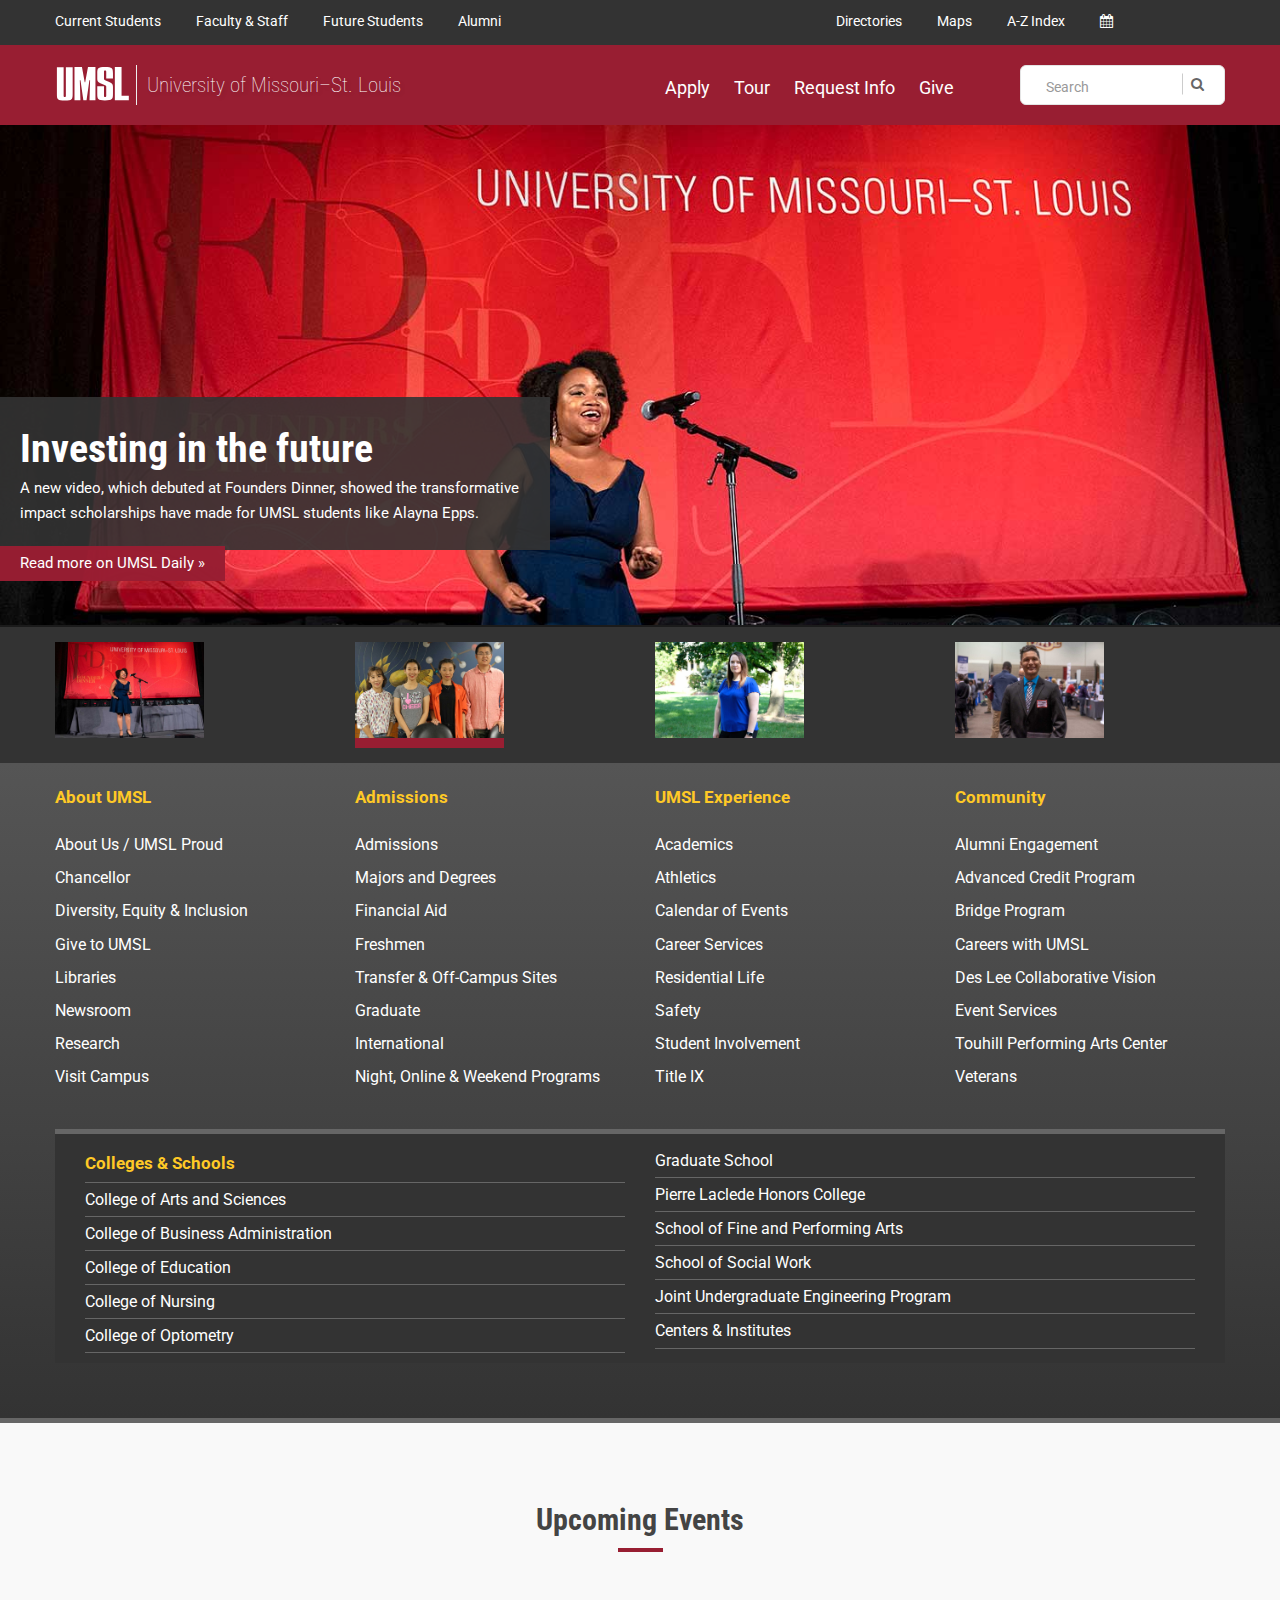
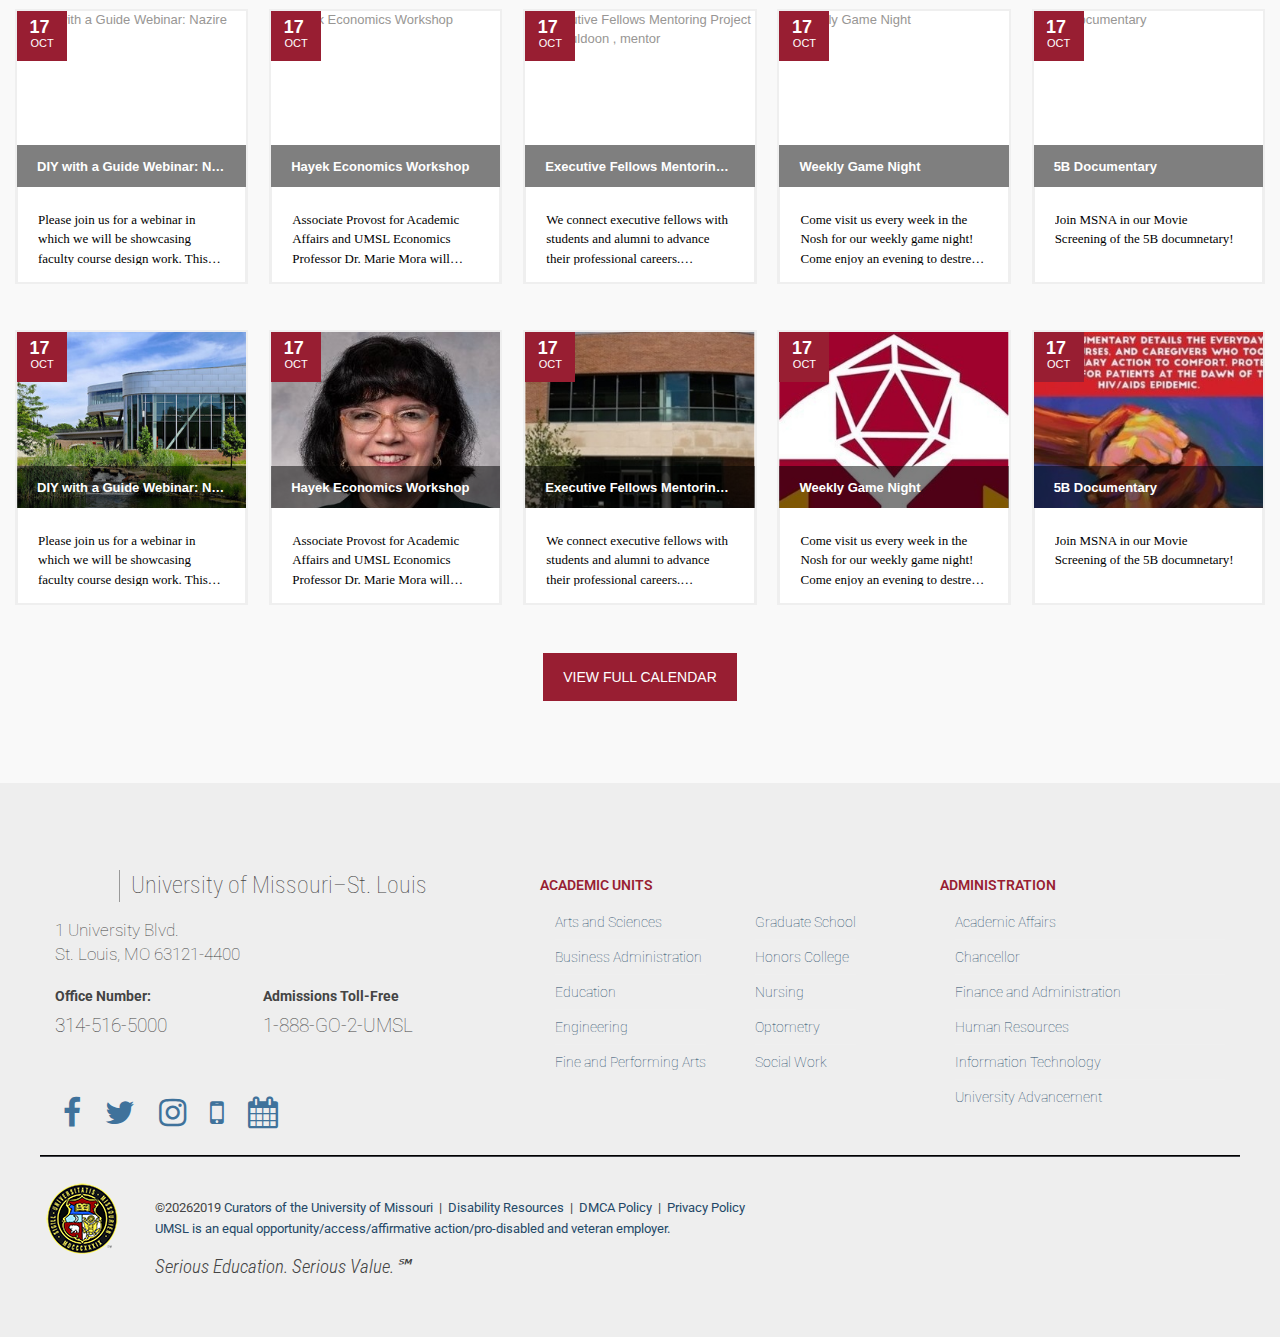
==== University of Missouri-St. Louis.html @ 447148a6 "1" ====
<!DOCTYPE html>
<!-- saved from url=(0016)http://umsl.edu/ -->
<html xmlns="http://www.w3.org/1999/xhtml" amp="" lang="en"><head><meta http-equiv="Content-Type" content="text/html; charset=UTF-8">
		<link href="http://www.umsl.edu/files/images/apple-touch-icon-57x57.png" rel="apple-touch-icon" sizes="57x57">
		<link href="http://www.umsl.edu/files/images/apple-touch-icon-114x114.png" rel="apple-touch-icon" sizes="114x114">
		<link href="http://www.umsl.edu/files/images/apple-touch-icon-72x72.png" rel="apple-touch-icon" sizes="72x72">
		<link href="http://www.umsl.edu/files/images/apple-touch-icon-144x144.png" rel="apple-touch-icon" sizes="144x144">
		<link href="http://www.umsl.edu/files/images/apple-touch-icon-60x60.png" rel="apple-touch-icon" sizes="60x60">
		<link href="http://www.umsl.edu/files/images/apple-touch-icon-120x120.png" rel="apple-touch-icon" sizes="120x120">
		<link href="http://www.umsl.edu/files/images/apple-touch-icon-76x76.png" rel="apple-touch-icon" sizes="76x76">
		<link href="http://www.umsl.edu/files/images/xapple-touch-icon-152x152.png" rel="apple-touch-icon" sizes="152x152">
		<link href="http://www.umsl.edu/files/images/favicon-196x196.png" rel="icon" sizes="196x196" type="image/png">
		<link href="http://www.umsl.edu/files/images/favicon-160x160.png" rel="icon" sizes="160x160" type="image/png">
		<link href="http://www.umsl.edu/files/images/favicon-96x96.png" rel="icon" sizes="96x96" type="image/png">
		<link href="http://www.umsl.edu/files/images/favicon-16x16.png" rel="icon" sizes="16x16" type="image/png">
		<link href="http://www.umsl.edu/files/images/favicon-32x32.png" rel="icon" sizes="32x32" type="image/png">
		<meta content="US" name="Organization-Country-Code">
<meta content="St. Louis" name="City">
<meta content="United States" name="Country">
<meta content="Global" name="distribution">
<meta content="38.707125;-90.311355" name="geo.position">
<meta content="38.707125;-90.311355" name="ICBM">
<meta content="University of Missouri - St. Louis - All Rights Reserved." name="copyright">
<meta content="en" http-equiv="Content-Language">


		<meta content="width=device-width,minimum-scale=1,initial-scale=1,user-scalable=no" name="viewport">
		<meta content="width=device-width, initial-scale=1.0" name="viewport">
		<meta content="o3OYMGKJwl80gleyTm0xvyMtdYJlxuqQiErJrDVnryE" name="google-site-verification">
		<title>
			University of Missouri-St. Louis
		</title>
		<meta content="UMSL, umsl tuition, university of missouri saint louis, university of missouri st louis, university of missouri college of education, university of missouri tuition, university missouri saint louis, university of missouri st louis mo, umsl university, um-st. louis, umsl st louis, university of missouri admissions, university of mo st louis, missouri st louis university, umsl courses, university of missouri business, missouri university st louis, saint louis missouri university, umsl financial aid, missouri state university st louis, university of missouri st louis nursing, university of missouri location, umsl school of nursing, umsl course catalog, umsl biology, umsl course schedule, umsl mo, umsl nursing, umsl nursing school, umsl nursing program, umsl campus, umsl admissions, umsl chemistry, umsl career services, umsl missouri, umsl college of education, umsl radio, umsl music, university of missouri college of business administration, university of missouri st louis college of business administration, university of mo college of business administration, umsl college of business administration," name="keywords">
		<meta content="Home to programs that consistently earn high rankings in their fields and is the largest university in St. Louis, and the third largest in Missouri." name="description">
		
    <link href="./University of Missouri-St. Louis_files/bootstrap-secondary.css" rel="stylesheet" type="text/css">
    <link href="./University of Missouri-St. Louis_files/umsl-main.css" rel="stylesheet" type="text/css">
    <link href="./University of Missouri-St. Louis_files/font-awesome.min.css" rel="stylesheet">
	<link href="./University of Missouri-St. Louis_files/css" rel="stylesheet">
    <!-- IE8 MEDIA QUERY FIXING SCRIPT -->
    <script async="" src="./University of Missouri-St. Louis_files/gtm.js"></script><script src="./University of Missouri-St. Louis_files/respond.min.js" type="text/javascript"></script>

		
		

		
    		
		<!-- Google Tag Manager -->
		<script>(function(w,d,s,l,i){w[l]=w[l]||[];w[l].push({'gtm.start':
            new Date().getTime(),event:'gtm.js'});var f=d.getElementsByTagName(s)[0],
            j=d.createElement(s),dl=l!='dataLayer'?'&l='+l:'';j.async=true;j.src=
            'https://www.googletagmanager.com/gtm.js?id='+i+dl;f.parentNode.insertBefore(j,f);
            })(window,document,'script','dataLayer','GTM-KR3J57');</script>
		<!-- End Google Tag Manager -->
        
	<script async="true" type="text/javascript" src="./University of Missouri-St. Louis_files/roundtrip.js"></script></head>
	<body>
		<!-- Google Tag Manager (noscript) -->
		<noscript>
			<iframe height="0" src="https://www.googletagmanager.com/ns.html?id=GTM-KR3J57" style="display:none;visibility:hidden" width="0"></iframe>
		</noscript>
		<!-- End Google Tag Manager (noscript) -->
		<a class="screen-reader-shortcut" href="http://umsl.edu/#main-content" id="main-content" role="main">Skip to main content</a>
		<!-- HEADER -->
		<div class="tactical-nav">
			<div class="container">
				<div class="row">
					<div class="tactical-nav-left col-md-6 hidden-sm hidden-xs">
						
                    <a class="1" href="https://www.umsl.edu/current/index.html">Current Students</a>
                        <a class="2" href="https://www.umsl.edu/facstaff/index.html">Faculty &amp; Staff</a>
                        <a class="3" href="https://www.umsl.edu/degrees/">Future Students</a>
                        <a class="4" href="https://www.umslalumni.org/s/260/alumni/start.aspx?gid=1001&amp;pgid=61">Alumni</a>
    
					</div>
					<div class="col-md-5">
						<div class="tactical-nav hidden-sm hidden-xs">
							
                    <a class="1" href="https://apps.umsl.edu/webapps/ITS/DirectorySearch/Search.cfm">Directories</a>
                        <a class="1" href="http://www.umsl.edu/maps.html">Maps</a>
                    <a class="2" href="http://umsl.edu/index-a-z.html">A-Z Index</a>
    
							<a class="icons-sm ins-ic fa-2x" href="https://calendar.umsl.edu/" style="color: white !important;" title="Calendars">
								<i class="top-calendar-link fa fa-calendar"></i>
							</a>
						</div>
					</div>
				</div>
			</div>
		</div>
		<div id="logo-bar">
			<div class="container">
				<div class="row">
					<div class="col-lg-6 col-md-5">
	<div class="logo-container clearfix">
        <div class="hidden-xs">
            <a href="https://www.umsl.edu/">
                <div class="logo">
                    <img alt="UMSL logo" src="./University of Missouri-St. Louis_files/umsl-logo.svg">
            	</div>
            </a><!--END LOGO-->
    		<div aria-hidden="”true”" class="logo-line"></div>
        	<h5 class="college-name-text">
                <a href="http://umsl.edu/index.html" id="link-college">University of Missouri–St. Louis</a>
            </h5>
        </div>
		<!--MOBILE HAMBURGER-->
		<i class="visible-sm fa fa-bars fa-1x" id="top-mobile-menu"></i>
	</div>
	<!--END COLLEGE TEXT-->
</div>

<div class="visible-xs col-lg-6 col-md-5">
    <div class="logo-container clearfix">
        <a href="https://www.umsl.edu/" id="link-college"><b>UMSL</b></a>
        <a href="http://umsl.edu/index.html" id="link-college">| University of Missouri–St. Louis</a>
        <i class="fa fa-bars fa-1x" id="small-top-mobile-menu"></i>
    </div>
</div>
					<div class="col-lg-6 col-md-7 hidden-sm hidden-xs">
						<div class="cta">
                                            <a href="http://www.umsl.edu/admissions/applications.html">Apply</a>
                                                    <a href="https://www.umsl.edu/tours">Tour</a>
                                                    <a href="https://www.umsl.edu/inquiry">Request Info</a>
                                                    <a href="https://giving.umsl.edu/s/260/35-development/giving/start.aspx?gid=35&amp;pgid=61">Give</a>
            </div><!--END CTA-->
						
	<div class="cta-search">
		<div id="custom-search-input">
			<div class="input-group col-md-12">
				<form action="https://www.umsl.edu/search.html" id="myForm" method="get">
					<input class="form-control" name="q" placeholder="Search" type="search">
					<input name="site" type="hidden" value="default_collection">
					<input name="client" type="hidden" value="default_frontend">
					<input name="output" type="hidden" value="xml_no_dtd">
					<input name="proxystylesheet" type="hidden" value="default_frontend">
					<span class="input-group-btn">
						<button class="btn btn-info" type="submit">
							<i aria-hidden="true" class="fa fa-search"></i>
							<span class="sr-only">Submit search</span>
						</button>
					</span>
				</form>
			</div>
		</div>
	</div>

					</div>
				</div>
			</div>
		</div>
		<div class="secondary-mobile-menu">
			<div class="mobile-menu-pane unit-mobile-menu-pane">
				
	<form action="https://www.umsl.edu/search.html" class="visible-xs visible-sm" method="get" style="padding-bottom: 10px">
		<input id="mobile-search" name="q" placeholder="Search" type="search">
		<input name="site" type="hidden" value="default_collection">
		<input name="client" type="hidden" value="default_frontend">
		<input name="output" type="hidden" value="xml_no_dtd">
		<input name="proxystylesheet" type="hidden" value="default_frontend">
	</form>

				


<div class="visible-xs visible-sm umsl-main-mobile-menu mobile-menu-pane">
        <div id="tactical-mobile-menu">
            <a class="topNavMobile" href="http://umsl.edu/#" id="umsl-main-nav">
                UMSL Quick Links<i class="section-mobile-menu fa fa fa-angle-down fa-1x"></i>
            </a>
        </div>
    </div>
    <div class="tac-nav" style="display:none;">
        <ul class="visible-xs visible-sm sub-umsl-main-mobile-menu">
                                                                                                                                <li>
                            <a href="https://www.umsl.edu/current/index.html">Current Students</a>
                        </li>
                                                                                                                                                    <li>
                            <a href="http://www.umsl.edu/admissions/applications.html">Apply</a>
                        </li>
                                                                                                                                                    <li>
                            <a href="https://www.umsl.edu/degrees/">Future Students</a>
                        </li>
                                                                                                                                                    <li>
                            <a href="https://www.umsl.edu/tours">Tour</a>
                        </li>
                                                                                                                                                    <li>
                            <a href="https://www.umsl.edu/facstaff/index.html">Faculty &amp; Staff</a>
                        </li>
                                                                                                                                                    <li>
                            <a href="https://www.umsl.edu/inquiry">Request Info</a>
                        </li>
                                                                                                                                                    <li>
                            <a href="https://www.umslalumni.org/s/260/alumni/start.aspx?gid=1001&amp;pgid=61">Alumni</a>
                        </li>
                                                                                                                                                    <li>
                            <a href="https://giving.umsl.edu/s/260/35-development/giving/start.aspx?gid=35&amp;pgid=61">Give</a>
                        </li>
                                                                                                                                                    <li>
                            <a href="https://apps.umsl.edu/webapps/ITS/DirectorySearch/Search.cfm">Directories</a>
                        </li>
                                                                                                                                                    <li>
                            <a href="https://calendar.umsl.edu/">Campus Calendar</a>
                        </li>
                                                                                                                            <li>
                            <a href="http://umsl.edu/index-a-z.html">A-Z Index</a>
                        </li>
                                                                                                                                                    <li>
                            <a href="http://www.umsl.edu/maps.html">Maps</a>
                        </li>
                                            </ul>
    </div>
  
			</div>
		</div>
		<!--End Logobar-->
		<!-- END HEADER -->
		

<div class="row" id="js-disabled" style="display: none;">
<div class="hero-slideshow-wrapper" style="left: -1536px; width: 6144px;">
                            <a href="https://blogs.umsl.edu/news/2019/10/11/sholarships-transform-lives/"><div class="hero-story" style="width: 1536px;">
            <div class="hero-story-wrapper">
                <img src="./University of Missouri-St. Louis_files/founders.jpg">
                <div class="hero-story-headline">
                    <h1>Investing in the future</h1>
                    <p class="hidden-xs">A new video, which debuted at Founders Dinner, showed the transformative impact scholarships have made for UMSL students like Alayna Epps.</p>
                    <div class="read-more-box">
                        <p>Read more on UMSL Daily »</p>
                    </div>
                </div>
            </div>
        </div></a>
                    </div></div>
<div class="row js-enabled" style="display: block;">
        <div class="col-sm-12 hero-slideshow-container">
            <div class="hero-slideshow-wrapper" style="left: -1536px; width: 6144px;">
                                                                                <a href="https://blogs.umsl.edu/news/2019/10/11/sholarships-transform-lives/" id="link-1"><div class="hero-story" id="slide-one" style="width: 1536px;">
                    <div class="hero-story-wrapper">
                        <img alt="UMSL Daily Slideshow" id="slide-1" src="./University of Missouri-St. Louis_files/founders.jpg">
                        <div class="hero-story-headline">
                            <h1 id="headline-1">Investing in the future</h1>
                            <p class="hidden-xs" id="text-1">A new video, which debuted at Founders Dinner, showed the transformative impact scholarships have made for UMSL students like Alayna Epps.</p>
                            <div class="read-more-box">
                                <p id="read-text-1">Read more on UMSL Daily »</p>
                            </div>
                        </div>
                    </div>
                </div></a>
                                                                <a href="https://blogs.umsl.edu/news/2019/10/07/umsl-shenyang-doctorate/" id="link-2"><div class="hero-story" id="slide-two" style="width: 1536px;">
                    <div class="hero-story-wrapper">
                        <img alt="UMSL Daily Slideshow" id="slide-2" src="./University of Missouri-St. Louis_files/Global-education.jpg">
                        <div class="hero-story-headline">
                            <h1 id="headline-2">Global education</h1>
                            <p class="hidden-xs" id="text-2">Fourteen Chinese students form the first cohort in an innovative EdD program created by UMSL and Shenyang Normal University.</p>
                            <div class="read-more-box">
                                <p id="read-text-2">Read more on UMSL Daily »</p>
                            </div>
                        </div>
                    </div>
                </div></a>
                                                                <a href="https://blogs.umsl.edu/news/2019/10/07/krystal-matson/" id="link-3"><div class="hero-story" id="slide-three" style="width: 1536px;">
                    <div class="hero-story-wrapper">
                        <img alt="UMSL Daily Slideshow" id="slide-3" src="./University of Missouri-St. Louis_files/Giving-back.jpg">
                        <div class="hero-story-headline">
                            <h1 id="headline-3">Giving back</h1>
                            <p class="hidden-xs" id="text-3">Optometry student Krystal Matson received the Dr. Larry J. Alexander Scholarship in recognition of her service to others and the profession. </p>
                            <div class="read-more-box">
                                <p id="read-text-3">Read more on UMSL Daily »</p>
                            </div>
                        </div>
                    </div>
                </div></a>
                                                                <a href="https://blogs.umsl.edu/news/2019/09/30/job-fair-2019/" id="link-4"><div class="hero-story" id="slide-four" style="width: 1536px;">
                    <div class="hero-story-wrapper">
                        <img alt="UMSL Daily Slideshow" id="slide-4" src="./University of Missouri-St. Louis_files/jobfair.jpg">
                        <div class="hero-story-headline">
                            <h1 id="headline-4">Prepared to impress</h1>
                            <p class="hidden-xs" id="text-4">Jesus Najera was among 525 students taking advantage of the chance to meet with potential employers at the Fall Internship and Job Fair.</p>
                            <div class="read-more-box">
                                <p id="read-text-4">Read more on UMSL Daily »</p>
                            </div>
                        </div>
                    </div>
                </div></a>
                            </div>
        </div>  
</div>
<!-- END HERO STORY -->
<!-- LARGE DISPLAY. EVERYTHING HERE HIDDEN ON PHONE -->
<div class="hidden-xs">
<!-- ADDITIONAL STORIES-->
<div class="additional-stories js-enabled" style="display: block;">
    <div class="container">
        <div class="row">
                                            <div class="col-xs-3 additional-story" data-slide-number="0" id="story-0">
                    <img alt="UMSL Daily Slideshow" id="thumbnail-1" src="./University of Missouri-St. Louis_files/founders.jpg">
                </div>
                                                            <div class="col-xs-3 additional-story selected-story-1 selected-story" data-slide-number="1" id="story-1">
                    <img alt="UMSL Daily Slideshow" id="thumbnail-2" src="./University of Missouri-St. Louis_files/Global-education.jpg">
                </div>
                                                            <div class="col-xs-3 additional-story selected-story-2" data-slide-number="2" id="story-2">
                    <img alt="UMSL Daily Slideshow" id="thumbnail-3" src="./University of Missouri-St. Louis_files/Giving-back.jpg">
                </div>
                                                            <div class="col-xs-3 additional-story selected-story-3" data-slide-number="3" id="story-3">
                    <img alt="UMSL Daily Slideshow" id="thumbnail-4" src="./University of Missouri-St. Louis_files/jobfair.jpg">
                </div>
                    </div>
    </div>
</div>
</div>



<div class="hidden-xs">
<div class="main-nav">
    <div class="container">
        <div class="row">
                            <div class="col-xs-3">
                    <p>About UMSL</p>
                    
                                                                
                        <a href="http://www.umsl.edu/proud/index.html">About Us / UMSL Proud</a>
                                            
                        <a href="http://www.umsl.edu/chancellor/">Chancellor</a>
                                            
                        <a href="https://www.umsl.edu/services/odei/">Diversity, Equity &amp; Inclusion</a>
                                            
                        <a href="https://giving.umsl.edu/s/260/35-development/giving/start.aspx?gid=35&amp;pgid=61">Give to UMSL</a>
                                            
                        <a href="http://www.umsl.edu/~libweb/">Libraries</a>
                                            
                        <a href="http://blogs.umsl.edu/news/category/news-releases/">Newsroom</a>
                                            
                        <a href="http://www.umsl.edu/services/ora/">Research</a>
                                            
                        <a href="https://www.umsl.edu/admissions/tours/index.html">Visit Campus</a>
                                    </div>
                            <div class="col-xs-3">
                    <p>Admissions</p>
                    
                                                                
                        <a href="https://www.umsl.edu/admissions/index.html">Admissions</a>
                                            
                        <a href="http://www.umsl.edu/degrees/index.html">Majors and Degrees</a>
                                            
                        <a href="http://www.umsl.edu/services/finaid/">Financial Aid</a>
                                            
                        <a href="https://www.umsl.edu/admissions/requirements/freshman.html">Freshmen</a>
                                            
                        <a href="http://www.umsl.edu/transferservices/">Transfer &amp; Off-Campus Sites</a>
                                            
                        <a href="https://www.umsl.edu/gradschool/index.html">Graduate</a>
                                            
                        <a href="https://www.umsl.edu/global/">International</a>
                                            
                        <a href="http://www.umsl.edu/now/index.html">Night, Online &amp; Weekend Programs</a>
                                    </div>
                            <div class="col-xs-3">
                    <p>UMSL Experience</p>
                    
                                                                
                        <a href="https://www.umsl.edu/academics/index.html">Academics</a>
                                            
                        <a href="http://www.umsltritons.com/">Athletics</a>
                                            
                        <a href="https://calendar.umsl.edu/">Calendar of Events</a>
                                            
                        <a href="http://www.umsl.edu/depts/career/">Career Services </a>
                                            
                        <a href="http://www.umsl.edu/services/reslife/">Residential Life</a>
                                            
                        <a href="http://www.umsl.edu/~safetyinitiatives/">Safety</a>
                                            
                        <a href="http://www.umsl.edu/studentinvolvement/">Student Involvement</a>
                                            
                        <a href="http://www.umsl.edu/title-ix/index.html">Title IX</a>
                                    </div>
                            <div class="col-xs-3">
                    <p>Community</p>
                    
                                                                
                        <a href="https://www.umslalumni.org/s/260/alumni/start.aspx?gid=1001&amp;pgid=61">Alumni Engagement</a>
                                            
                        <a href="http://www.umsl.edu/continuinged/acp/">Advanced Credit Program</a>
                                            
                        <a href="http://www.umsl.edu/precollegiate/">Bridge Program</a>
                                            
                        <a href="https://www.umsl.edu/services/hrs/careers/index.html">Careers with UMSL</a>
                                            
                        <a href="http://www.umsl.edu/desleecollaborative/">Des Lee Collaborative Vision</a>
                                            
                        <a href="http://www.umsl.edu/eventservices/">Event Services</a>
                                            
                        <a href="http://www.touhill.org/">Touhill Performing Arts Center</a>
                                            
                        <a href="http://www.umsl.edu/veterans/">Veterans</a>
                                    </div>
                    </div>
                <div class="row colleges-and-schools">
            <div class="col-sm-6">
                <p>Colleges &amp; Schools</p>
                                                                <a href="https://www.umsl.edu/divisions/artscience/" id="colleges-schools-1">College of Arts and Sciences</a>
                                                                                            <a href="https://www.umsl.edu/divisions/business/" id="colleges-schools-2">College of Business Administration</a>
                                                                                            <a href="https://coe.umsl.edu/w2/index.cfm" id="colleges-schools-3">College of Education</a>
                                                                                            <a href="https://www.umsl.edu/~nursingweb/" id="colleges-schools-4">College of Nursing</a>
                                                                                            <a href="http://www.umsl.edu/divisions/optometry/index.html" id="colleges-schools-5">College of Optometry</a>
                                                            </div>
            <div class="col-sm-6">
                                                                    <a href="https://www.umsl.edu/gradschool/" id="colleges-schools-6">Graduate School</a>
                                                                                            <a href="https://www.umsl.edu/honors/index.html" id="colleges-schools-7">Pierre Laclede Honors College</a>
                                                                                            <a href="https://www.umsl.edu/fineandperformingarts/" id="colleges-schools-8">School of Fine and Performing Arts</a>
                                                                                            <a href="https://www.umsl.edu/socialwork/" id="colleges-schools-9">School of Social Work</a>
                                                                                            <a href="https://www.umsl.edu/divisions/engineering/" id="colleges-schools-10">Joint Undergraduate Engineering Program</a>
                                                                                            <a href="http://www.umsl.edu/academics/centers-institutes.html" id="colleges-schools-11">Centers &amp; Institutes</a>
                                                                                </div>
        </div>
    </div>
</div>
</div>
<div class="visible-xs">
    <div class="mobile-main-nav">
        <div class="container">
            <div class="row">
                <ul>
                                            <li><a href="http://umsl.edu/#">About UMSL</a>
                            <ul>
                                                                                                    <li><a href="http://www.umsl.edu/proud/index.html">About Us / UMSL Proud</a></li>
                                                                    <li><a href="http://www.umsl.edu/chancellor/">Chancellor</a></li>
                                                                    <li><a href="https://www.umsl.edu/services/odei/">Diversity, Equity &amp; Inclusion</a></li>
                                                                    <li><a href="https://giving.umsl.edu/s/260/35-development/giving/start.aspx?gid=35&amp;pgid=61">Give to UMSL</a></li>
                                                                    <li><a href="http://www.umsl.edu/~libweb/">Libraries</a></li>
                                                                    <li><a href="http://blogs.umsl.edu/news/category/news-releases/">Newsroom</a></li>
                                                                    <li><a href="http://www.umsl.edu/services/ora/">Research</a></li>
                                                                    <li><a href="https://www.umsl.edu/admissions/tours/index.html">Visit Campus</a></li>
                                                            </ul>
                        </li>
                                            <li><a href="http://umsl.edu/#">Admissions</a>
                            <ul>
                                                                                                    <li><a href="https://www.umsl.edu/admissions/index.html">Admissions</a></li>
                                                                    <li><a href="http://www.umsl.edu/degrees/index.html">Majors and Degrees</a></li>
                                                                    <li><a href="http://www.umsl.edu/services/finaid/">Financial Aid</a></li>
                                                                    <li><a href="https://www.umsl.edu/admissions/requirements/freshman.html">Freshmen</a></li>
                                                                    <li><a href="http://www.umsl.edu/transferservices/">Transfer &amp; Off-Campus Sites</a></li>
                                                                    <li><a href="https://www.umsl.edu/gradschool/index.html">Graduate</a></li>
                                                                    <li><a href="https://www.umsl.edu/global/">International</a></li>
                                                                    <li><a href="http://www.umsl.edu/now/index.html">Night, Online &amp; Weekend Programs</a></li>
                                                            </ul>
                        </li>
                                            <li><a href="http://umsl.edu/#">UMSL Experience</a>
                            <ul>
                                                                                                    <li><a href="https://www.umsl.edu/academics/index.html">Academics</a></li>
                                                                    <li><a href="http://www.umsltritons.com/">Athletics</a></li>
                                                                    <li><a href="https://calendar.umsl.edu/">Calendar of Events</a></li>
                                                                    <li><a href="http://www.umsl.edu/depts/career/">Career Services </a></li>
                                                                    <li><a href="http://www.umsl.edu/services/reslife/">Residential Life</a></li>
                                                                    <li><a href="http://www.umsl.edu/~safetyinitiatives/">Safety</a></li>
                                                                    <li><a href="http://www.umsl.edu/studentinvolvement/">Student Involvement</a></li>
                                                                    <li><a href="http://www.umsl.edu/title-ix/index.html">Title IX</a></li>
                                                            </ul>
                        </li>
                                            <li><a href="http://umsl.edu/#">Community</a>
                            <ul>
                                                                                                    <li><a href="https://www.umslalumni.org/s/260/alumni/start.aspx?gid=1001&amp;pgid=61">Alumni Engagement</a></li>
                                                                    <li><a href="http://www.umsl.edu/continuinged/acp/">Advanced Credit Program</a></li>
                                                                    <li><a href="http://www.umsl.edu/precollegiate/">Bridge Program</a></li>
                                                                    <li><a href="https://www.umsl.edu/services/hrs/careers/index.html">Careers with UMSL</a></li>
                                                                    <li><a href="http://www.umsl.edu/desleecollaborative/">Des Lee Collaborative Vision</a></li>
                                                                    <li><a href="http://www.umsl.edu/eventservices/">Event Services</a></li>
                                                                    <li><a href="http://www.touhill.org/">Touhill Performing Arts Center</a></li>
                                                                    <li><a href="http://www.umsl.edu/veterans/">Veterans</a></li>
                                                            </ul>
                        </li>
                                                            <li><a href="http://umsl.edu/#">Colleges and Schools</a>
                        <ul>
                                                    <li><a href="https://www.umsl.edu/divisions/artscience/">College of Arts and Sciences</a></li>
                                                    <li><a href="https://www.umsl.edu/divisions/business/">College of Business Administration</a></li>
                                                    <li><a href="https://coe.umsl.edu/w2/index.cfm">College of Education</a></li>
                                                    <li><a href="https://www.umsl.edu/~nursingweb/">College of Nursing</a></li>
                                                    <li><a href="http://www.umsl.edu/divisions/optometry/index.html">College of Optometry</a></li>
                                                    <li><a href="https://www.umsl.edu/gradschool/">Graduate School</a></li>
                                                    <li><a href="https://www.umsl.edu/honors/index.html">Pierre Laclede Honors College</a></li>
                                                    <li><a href="https://www.umsl.edu/fineandperformingarts/">School of Fine and Performing Arts</a></li>
                                                    <li><a href="https://www.umsl.edu/socialwork/">School of Social Work</a></li>
                                                    <li><a href="https://www.umsl.edu/divisions/engineering/">Joint Undergraduate Engineering Program</a></li>
                                                    <li><a href="http://www.umsl.edu/academics/centers-institutes.html">Centers &amp; Institutes</a></li>
                                                </ul>
                    </li>
                </ul>
            </div>
        </div>
    </div>
</div>
		

		

<div id="localist-widget">
	<div class="container-fluid">
		<div class="localist-widget-hl">
			<div class="event-list-heading">
				<h3>Upcoming Events</h3>
			</div>
		</div>
		   <script src="./University of Missouri-St. Louis_files/view" type="text/javascript"></script><!-- begin code --> <style type="text/css"> .localist-widget-hl ol { margin: 0; padding: 0; list-style: none; font-family: "Helvetica Neue",Helvetica,Arial,sans-serif; -webkit-font-smoothing: antialiased; -moz-osx-font-smoothing: grayscale; } .localist-widget-hl .event-list { clear: both; position: relative; -webkit-transition: opacity .10s ease-out,left .5s ease-out; -moz-transition: opacity .10s ease-out,left .5s ease-out; transition: opacity .10s ease-out,left .5s ease-out; } .localist-widget-hl li.event { -webkit-transition: opacity .10s .10s ease-out,-webkit-transform .10s .10s ease-out,visibility .10s .10s ease-out; -moz-transition: opacity .10s .10s ease-out,-moz-transform .10s .10s ease-out,visibility .10s .10s ease-out; transition: opacity .10s .10s ease-out,transform .10s .10s ease-out,visibility .10s .10s ease-out; } .localist-widget-hl .event-list li { margin-bottom: 20px; } .localist-widget-hl .event-card { display: block; overflow: hidden; margin-bottom: 25px; padding: 0; position: relative; background: #fff; border: 2px solid #efefef; color: #989694; font-size: .8125rem; } .localist-widget-hl .event-overview { -webkit-transition: all .10s ease-out; -moz-transition: all .10s ease-out; transition: all .10s ease-out; } .localist-widget-hl .event-details { background: rgba(152,30,50); color: #fff; width: 100%; height: 100%; left: 0; opacity: 0; padding: 20px; position: absolute; top: 0; visibility: hidden; -webkit-transition: all .10s ease-out; -moz-transition: all .10s ease-out; transition: all .10s ease-out; } .localist-widget-hl dl { border: 0; font-family: inherit; font-size: 100%; font-style: inherit; font-weight: inherit; margin: 0; outline: 0; padding: 0; vertical-align: baseline; } .localist-widget-hl .event-specs dt { background-position: center; background-repeat: no-repeat; clear: both; margin-right: 15px; overflow: hidden; text-indent: -9999px; width: 40px; float: left; } .localist-widget-hl .event-specs dt,.event-specs dd { padding: 14px 0 17px; } .localist-widget-hl .event-specs dd { border-top: 1px solid rgba(255,255,255,0.15); position: relative; margin: 0; } .localist-widget-hl .event-detail-title { display: block; line-height: 1.1875em; margin-bottom: 1.5em; font-size: 13px; } .localist-widget-hl .event-specs dd:before { position: absolute; top: 0; left: 40px; width: 1px; height: 100%; background: rgba(255,255,255,0.15); content: ''; } .localist-widget-hl strong { font-weight: 700; } .localist-widget-hl .event-specs { border-bottom: 1px solid rgba(255,255,255,0.15); border-width: 1px 0; line-height: normal; overflow: hidden; } .localist-widget-hl .cover { height: 100%; left: 0; position: absolute; text-indent: -9999px; top: 0; width: 100%; } .localist-widget-hl .event-card header { overflow: hidden; position: relative; height: 13.538em; } .localist-widget-hl .event-card:hover .event-details { opacity: 1; visibility: visible; } .localist-widget-hl .event-list .event-overview .content { height: 7.615384615em; border: 1px solid #efefef; border-width: 0 1px; padding: 23px 20px 19px; } .localist-widget-hl .event-card:hover .event-title,.localist-widget-hl .event-card:hover .event-short-date,.localist-widget-hl .event-card:hover .content:before { opacity: 0; text-decoration: none; visibility: hidden; } .localist-widget-hl .event-card .content:before { background: #fff; bottom: 0; content: ''; height: 17px; left: 1px; position: absolute; right: 1px; } .localist-widget-hl .event-card:hover .event-title,.localist-widget-hl .event-card:hover .event--date,.localist-widget-hl .event-card:hover .content:before { opacity: 0; text-decoration: none; visibility: hidden; } .localist-widget-hl .event-card .content p { overflow: hidden; margin: 0; display: -webkit-box; text-overflow: ellipsis; -webkit-line-clamp: 3; -webkit-box-orient: vertical; -moz-box-orient: vertical; box-orient: vertical; line-height: 1.5em; font-family: Georgia,serif; font-size: 0.8125rem !important; } .localist-widget-hl .event-title { background: rgba(0,0,0,0.5) left top; bottom: 0; color: #fff; font-weight: 800; left: 0; overflow: hidden; padding: 7px 20px 5px; position: absolute; text-overflow: ellipsis; width: 100%; white-space: nowrap; z-index: 1; line-height: 1.875rem; font-size: .8125rem; font-family: "Helvetica Neue",Helvetica,Arial,sans-serif; margin: 0; outline: 0; vertical-align: baseline; border: 0; -webkit-transition: all .10s ease-out; -moz-transition: all .10s ease-out; transition: all .10s ease-out; } .localist-widget-hl .event-short-date { background: #981e32; position: absolute; width: 2.777777778em; height: 2.777777778em; top: 0; left: 0; z-index: 1; padding: .333333333em 0 0; color: #fff; font-weight: 800; font-size: 1.125rem; line-height: 1.111111111em; font-family: : "Helvetica Neue",Helvetica,Arial,sans-serif; text-align: center; text-transform: uppercase; -webkit-transition: all .10s ease-out; -moz-transition: all .10s ease-out; transition: all .10s ease-out; } .localist-widget-hl .event-card:hover .event-img { -webkit-transform: scale(1.75) translateX(-30%) translateY(16%); -moz-transform: scale(1.75) translateX(-30%) translateY(16%); -ms-transform: scale(1.75) translateX(-30%) translateY(16%); -o-transform: scale(1.75) translateX(-30%) translateY(16%); transform: scale(1.75) translateX(-30%) translateY(16%); } .localist-widget-hl .event-card .content:before { position: absolute; background: #fff; left: 1px; bottom: 0; right: 1px; content: ''; height: 17px; } .localist-widget-hl .event-img { position: relative; width: auto; height: auto; min-height: 100%; min-width: 100%; display: block; left: 50%; -webkit-transform-origin: center center; -moz-transform-origin: center center; -ms-transform-origin: center center; -o-transform-origin: center center; transform-origin: center center; -webkit-transform: translateX(-50%); -moz-transform: translateX(-50%); -ms-transform: translateX(-50%); -o-transform: translateX(-50%); transform: translateX(-50%); -webkit-transition: all .10s ease-out; -moz-transition: all .10s ease-out; transition: all .10s ease-out; } .localist-widget-hl .event-card img { display: block; height: auto; width: 100%; } .localist-widget-hl .event-card:hover .event-title,.localist-widget-hl .event-card:hover .localist-widget-hl .event-short-date,.localist-widget-hl .event-card:hover .content:before { opacity: 0; text-decoration: none; visibility: hidden; } .localist-widget-hl .event-card .event-short-date { background: #981e32; } .localist-widget-hl .event-card:hover header { overflow: visible; } .localist-widget-hl .event-card:hover { border-color: rgba(152,30,50); } .localist-widget-hl .event-card:hover .event-overview { -webkit-filter: blur(5px); filter: blur(5px); } .localist-widget-hl .event-list .event-card { height: 21.153846154em; } .localist-widget-hl .event-short-date abbr { display: block; font-size: 11px; font-weight: 400; line-height: 1.181818182em; border: 0 none; } .localist-widget-hl * { -moz-box-sizing: border-box; -webkit-box-sizing: border-box; box-sizing: border-box; } .localist-widget-hl .pin { width: 17px; height: 17px; border-radius: 48% 50% 50% 0; background: #fff; transform: rotate(-45deg); float: left; margin-left: 10px; text-indent: initial; -webkit-backface-visibility: hidden; } .localist-widget-hl .pin:after { content: ""; width: 6px; height: 6px; margin: 5px 0 0 6px; background: rgba(152,30,50); border-radius: 50%; position: absolute; } .localist-widget-hl .clock { float: left; margin-top: 0; border: 2px solid #fff; display: inline-block; position: relative; vertical-align: top; border-radius: 100%; height: 18px; width: 18px; margin-left: 8px; -webkit-backface-visibility: hidden; } .localist-widget-hl .clock:before { height: 4px; left: 8px; top: 4px; -webkit-transform: rotate(90deg); -moz-transform: rotate(90deg); -ms-transform: rotate(90deg); -o-transform: rotate(90deg); transform: rotate(90deg); border: 1px solid #fff; content: ''; position: absolute; } .localist-widget-hl .clock:after { height: 4px; left: 6px; top: 2px; border: 1px solid #fff; content: ''; position: absolute; } @media only screen and (min-width: 30em) { .localist-widget-hl .event-list>li:nth-child(2n+1) { clear: left; } .localist-widget-hl .event-list>li:not(:nth-child(2n)) { margin-right: 5%; } } @media only screen and (min-width: 45em) { .localist-widget-hl .event-list>li:nth-child(3n+1) { clear: left; } .localist-widget-hl .event-list>li:not(:nth-child(3n)) { margin-right: 3.125%; } .localist-widget-hl .event-list li:nth-child(2n+1):not(:nth-child(3n+1)) { clear: none; } .localist-widget-hl .event-list>li:nth-child(3n) { margin-right: 0; } } @media only screen and (min-width: 62.5em) { .localist-widget-hl .event-list>li:not(:nth-child(5n)) { margin-right: 1.66667%; } .localist-widget-hl .event-list>li:nth-child(5n+1) { clear: left; } .localist-widget-hl .event-list li:nth-child(3n+1) { clear: none; } .localist-widget-hl .event-list>li:nth-child(5n) { margin-right: 0; } } @media only screen and (min-width: 30em) { .localist-widget-hl .event-list>li { float: left; margin-bottom: 5%; width: 47.5%; } } @media only screen and (min-width: 45em) { .localist-widget-hl .event-list>li { float: left; margin-bottom: 3.125%; width: 31.25%; } } @media only screen and (min-width: 62.5em) { .localist-widget-hl .event-list>li { float: left; margin-bottom: 1.66667%; width: 18.66667%; } } </style> <div class="localist-widget-hl"> <ol class="event-list"> <li class="event"> <article class="event-card"> <div class="event-overview"> <header> <h2 class="event-title">DIY with a Guide Webinar: Nazire Koc </h2> <time class="event-short-date" datetime="2019-10-17"> 17&nbsp;<abbr title="October"> Oct </abbr> </time> <img alt="DIY with a Guide Webinar: Nazire Koc " class="event-img" height="225" src="./University of Missouri-St. Louis_files/7969d887fdd8d0fa30f311977196cb45358b60f0.jpg" width="225"> </header> <div class="content"><p style="font-size: 0.8125rem;">Please join us for a webinar in which we will be showcasing faculty course design work. This month, Nazire Koc will share with us her triumphs and challenges of her course...</p></div> </div> <div class="event-details"> <strong class="event-detail-title">DIY with a Guide Webinar: Nazire Koc </strong> <dl class="event-specs"> <dt class="event-date">Date<div class="clock"></div></dt> <dd class="event-date"> <time datetime="2019-10-17"> Thursday, October 17 <br> 11:00 am </time> </dd> <dt class="event-location">Location<div class="pin"></div></dt> <dd class="event-location"> Webinar </dd> </dl> </div> <a class="cover" href="https://calendar.umsl.edu/event/diy_with_a_guide_webinar_n_koc_cs_2250?utm_campaign=widget&amp;utm_medium=widget&amp;utm_source=University+of+Missouri-St.+Louis">DIY with a Guide Webinar: Nazire Koc </a> <span class="start-time location"> 11:00 am - Webinar </span> </article> </li> <li class="event"> <article class="event-card"> <div class="event-overview"> <header> <h2 class="event-title">Hayek Economics Workshop</h2> <time class="event-short-date" datetime="2019-10-17"> 17&nbsp;<abbr title="October"> Oct </abbr> </time> <img alt="Hayek Economics Workshop" class="event-img" height="225" src="./University of Missouri-St. Louis_files/10d8610ee4528b0ea958669fab62c954393a53a5.jpg" width="225"> </header> <div class="content"><p style="font-size: 0.8125rem;">Associate Provost for Academic Affairs and UMSL Economics Professor Dr. Marie Mora will present a paper: "Puerto Ricans Pre- and Post-Hurricane Maria". All students and...</p></div> </div> <div class="event-details"> <strong class="event-detail-title">Hayek Economics Workshop</strong> <dl class="event-specs"> <dt class="event-date">Date<div class="clock"></div></dt> <dd class="event-date"> <time datetime="2019-10-17"> Thursday, October 17 <br> 2:00 pm </time> </dd> <dt class="event-location">Location<div class="pin"></div></dt> <dd class="event-location"> Social Sciences and Business Building/Tower (SSB) </dd></dl> </div> <a class="cover" href="https://calendar.umsl.edu/event/hayek_economics_workshop?utm_campaign=widget&amp;utm_medium=widget&amp;utm_source=University+of+Missouri-St.+Louis">Hayek Economics Workshop</a> <span class="start-time location"> 02:00 pm - Social Sciences and Business Building/Tower (SSB) </span> </article> </li> <li class="event"> <article class="event-card"> <div class="event-overview"> <header> <h2 class="event-title">Executive Fellows Mentoring Project , Bob Muldoon , mentor</h2> <time class="event-short-date" datetime="2019-10-17"> 17&nbsp;<abbr title="October"> Oct </abbr> </time> <img alt="Executive Fellows Mentoring Project , Bob Muldoon , mentor" class="event-img" height="225" src="./University of Missouri-St. Louis_files/69ef0396862461fe9dceae55c06bec4f62ba276e.jpg" width="225"> </header> <div class="content"><p style="font-size: 0.8125rem;">We connect executive fellows with students and alumni to advance their professional careers. Executive fellows are thought leaders who volunteer their time at the UMSL...</p></div> </div> <div class="event-details"> <strong class="event-detail-title">Executive Fellows Mentoring Project , Bob Muldoon , mentor</strong> <dl class="event-specs"> <dt class="event-date">Date<div class="clock"></div></dt> <dd class="event-date"> <time datetime="2019-10-17"> Thursday, October 17 <br> 4:00 pm </time> </dd> <dt class="event-location">Location<div class="pin"></div></dt> <dd class="event-location"> Anheuser-Busch Hall (ABH) </dd></dl> </div> <a class="cover" href="https://calendar.umsl.edu/event/executive_fellows_mentoring_project_bob_muldoon_mentor_6870?utm_campaign=widget&amp;utm_medium=widget&amp;utm_source=University+of+Missouri-St.+Louis">Executive Fellows Mentoring Project , Bob Muldoon , mentor</a> <span class="start-time location"> 04:00 pm - Anheuser-Busch Hall (ABH) </span> </article> </li> <li class="event"> <article class="event-card"> <div class="event-overview"> <header> <h2 class="event-title">Weekly Game Night</h2> <time class="event-short-date" datetime="2019-10-17"> 17&nbsp;<abbr title="October"> Oct </abbr> </time> <img alt="Weekly Game Night" class="event-img" height="225" src="./University of Missouri-St. Louis_files/aafb8f298cad91f7d89c8f179819f1dca7aa241a.jpg" width="225"> </header> <div class="content"><p style="font-size: 0.8125rem;">Come visit us every week in the Nosh for our weekly game night! Come enjoy an evening to destress and play all kinds of games. We regularly have members playing board games of...</p></div> </div> <div class="event-details"> <strong class="event-detail-title">Weekly Game Night</strong> <dl class="event-specs"> <dt class="event-date">Date<div class="clock"></div></dt> <dd class="event-date"> <time datetime="2019-10-17"> Thursday, October 17 <br> 4:00 pm </time> </dd> <dt class="event-location">Location<div class="pin"></div></dt> <dd class="event-location"> Millennium Student Center and Student Services (MSC) </dd></dl> </div> <a class="cover" href="https://calendar.umsl.edu/event/weekly_game_night?utm_campaign=widget&amp;utm_medium=widget&amp;utm_source=University+of+Missouri-St.+Louis">Weekly Game Night</a> <span class="start-time location"> 04:00 pm - Millennium Student Center and Student Services (MSC) </span> </article> </li> <li class="event"> <article class="event-card"> <div class="event-overview"> <header> <h2 class="event-title">5B Documentary</h2> <time class="event-short-date" datetime="2019-10-17"> 17&nbsp;<abbr title="October"> Oct </abbr> </time> <img alt="5B Documentary" class="event-img" height="225" src="./University of Missouri-St. Louis_files/6d24b2e18b3282c135cf87e65e811c56fab5af66.jpg" width="225"> </header> <div class="content"><p style="font-size: 0.8125rem;">Join MSNA in our Movie Screening of the 5B documnetary!</p></div> </div> <div class="event-details"> <strong class="event-detail-title">5B Documentary</strong> <dl class="event-specs"> <dt class="event-date">Date<div class="clock"></div></dt> <dd class="event-date"> <time datetime="2019-10-17"> Thursday, October 17 <br> 5:00 pm </time> </dd> <dt class="event-location">Location<div class="pin"></div></dt> <dd class="event-location"> Millennium Student Center and Student Services (MSC) </dd></dl> </div> <a class="cover" href="https://calendar.umsl.edu/event/5b_documentary?utm_campaign=widget&amp;utm_medium=widget&amp;utm_source=University+of+Missouri-St.+Louis">5B Documentary</a> <span class="start-time location"> 05:00 pm - Millennium Student Center and Student Services (MSC) </span> </article> </li> </ol> </div>
<div id="lclst_widget_footer"></div>
		<div class="button-container">
			<a href="https://calendar.umsl.edu/" title="view full calendar"><button class="button button-apply" id="calendar-widget">View Full Calendar</button></a>
		</div>
	</div>
</div><!--END LOCALIST WIDGET-->


		

<!--footer-->
    <footer class="umsl-footer">
		<div class="container">
			<div class="row">
				<!-- row -->
				<div class="col-lg-5 col-md-5">
					<!-- list column left -->
					<div class="logo pull-left">
						<div class="footer-logo" onclick="location.href=&#39;https://www.umsl.edu&#39;"></div>
					</div>
					<!--END LOGO-->
					<div class="logo-line"></div>
					<h5 class="fullname">University of Missouri–St. Louis</h5>
					<div class="clearfix"></div>
					<div class="row">
						<div class="col-md-12">
							<address>
								    								    
    							    							    							<a href="https://www.google.com/maps?daddr=38.711088,-90.309045" style="color: #444;" target="_blank">
        						            							    <span class="college-address">1 University Blvd.</span>
        							        							        							    <br> St. Louis, MO 63121-4400
        															</a>
															</address>
						</div>
						<div class="col-md-5">
							<small>
								<strong>Office Number:</strong>
							</small>
															    <span class="phone">314-516-5000</span>
														</div>
						<br>
						<div class="col-md-5">
							<small>
																   <strong>Admissions Toll-Free</strong>
															</small>
							    								   <span class="phone">1-888-GO-2-UMSL</span>
														</div>
					</div>
					<div class="social-icons">
                        <ul class="nomargin">
    						<a class="icons-sm ins-ic fa-2x" href="https://www.facebook.com/UMSL.edu" title="Facebook">
    							<i class="fa fa-facebook"></i>
    						</a>
    						<a class="icons-sm ins-ic fa-2x" href="https://www.twitter.com/umsl" title="Twitter">
    							<i class="fa fa-twitter"></i>
    						</a>
    						<a class="icons-sm ins-ic fa-2x" href="https://www.instagram.com/umsl/" title="Instagram">
    							<i class="fa fa-instagram"></i>
    						</a>
    						<a class="icons-sm ins-ic fa-2x" href="https://www.umsl.edu/marketing/mobile/mobile.html" title="UMSL Mobile">
    							<i class="fa fa-mobile"></i>
    						</a>
    						<a class="icons-sm ins-ic fa-2x" href="https://calendar.umsl.edu/" title="Calendars">
    							<i class="fa fa-calendar"></i>
    						</a>
                        </ul>
					</div>
				</div>
				<!-- list column left end -->
				<div class="col-lg-4 col-md-4">
					<!-- widgets column left -->
					<ul class="list-unstyled clear-margins">
						<!-- list -->
						<li class="list-container list_nav_menu">
							<div class="row">
								<h1 class="footer-title">Academic Units</h1>
								<div class="col-lg-6 col-sm-6">
									<!--footer list -->
									<ul class="pull-left">
										<li>
											<a href="https://www.umsl.edu/divisions/artscience/">Arts and Sciences</a>
										</li>
										<li>
											<a href="https://www.umsl.edu/divisions/business/">Business Administration</a>
										</li>
										<li>
											<a href="https://coe.umsl.edu/w2/index.cfm">Education</a>
										</li>
										<li>
											<a href="https://www.umsl.edu/divisions/engineering/">Engineering</a>
										</li>
										<li>
											<a href="https://www.umsl.edu/fineandperformingarts/" style="font-weight: 100;">Fine and Performing Arts</a>
										</li>
									</ul>
								</div>
								<div class="col-lg-6 col-sm-6">
									<ul class="pull-left">
										<li>
											<a href="https://www.umsl.edu/gradschool/">Graduate School</a>
										</li>
										<li>
											<a href="https://www.umsl.edu/honors/index.html">Honors College</a>
										</li>
										<li>
											<a href="https://www.umsl.edu/~nursingweb/">Nursing</a>
										</li>
										<li>
											<a href="https://www.umsl.edu/divisions/optometry/">Optometry</a>
										</li>
										<li>
											<a href="https://www.umsl.edu/socialwork/" style="font-weight: 100;">Social Work</a>
										</li>
									</ul>
								</div>
							</div>
						</li>
					</ul>
				</div>
				<!-- list column left end -->
				<div class="col-lg-3 col-md-3">
					<!-- list column left -->
					<ul class="list-unstyled clear-margins">
						<!-- list -->
						<li class="list-container list_nav_menu">
							<div class="row">
								<h1 class="footer-title">Administration</h1>
								<div class="col-md-12">
									<ul>
										<li>
											<a href="https://www.umsl.edu/services/academic/">
												<i class="fa fa-chevron" style="font-style: normal;"></i>Academic Affairs 
											</a>
										</li>
										<li>
											<a href="https://www.umsl.edu/chancellor/">Chancellor</a>
										</li>
										<li>
											<a href="https://www.umsl.edu/services/fa/">Finance and Administration</a>
										</li>
										<li>
											<a href="https://www.umsl.edu/services/hrs/">Human Resources</a>
										</li>
										<li>
											<a href="https://www.umsl.edu/technology/">Information Technology</a>
										</li>
										<li>
											<a href="https://giving.umsl.edu/" style="font-weight: 100;">University Advancement</a>
										</li>
									</ul>
								</div>
							</div>
						</li>
					</ul>
				</div>
			</div>
			<div class="row">
				<div class="rule"></div>
				<div class="col-md-1 col-sm-1 no-pad" style="padding: 5px;">
					<a alt="UM System" href="https://www.umsystem.edu/" title="UM System">
						<img class="seal" src="./University of Missouri-St. Louis_files/seal-footer.png" width="75">
					</a>
				</div>
				<div class="col-md-11 col-sm-11">
					<div class="copyright-line">
						<p>
						     ©<script>new Date().getFullYear()>2017&&document.write(new Date().getFullYear());</script>2019 
							<a href="https://www.umsystem.edu/">Curators of the University of Missouri</a>&nbsp; |&nbsp;
							<a href="https://www.umsl.edu/hcdas/das/index.html">Disability Resources</a>&nbsp; |&nbsp;
							<a alt="privacy policy" href="https://www.umsystem.edu/ums/copyright/">DMCA Policy</a>&nbsp; |&nbsp;
							<a alt="privacy policy" href="https://www.umsl.edu/privacy-policy.html">Privacy Policy</a>
							<br>
							<a href="https://www.umsystem.edu/ums/rules/collected_rules/personnel/ch320/320.010_Equal_Employment_Opportunity_Policy">UMSL is an equal opportunity/access/affirmative action/pro-disabled and veteran employer.</a>
						</p>
<h4><em>Serious Education. Serious Value.℠</em></h4>
					</div>
				</div>
			</div>
		</div>
	</footer>
	<!--Footer-->
		
    <script src="./University of Missouri-St. Louis_files/jquery.min.js" type="text/javascript"></script>
	<script src="./University of Missouri-St. Louis_files/umsl-main.js" type="text/javascript"></script>
	<script src="./University of Missouri-St. Louis_files/bootstrap-secondary.js" type="text/javascript"></script>
	<script src="./University of Missouri-St. Louis_files/fade.js" type="text/javascript"></script>
	<script src="./University of Missouri-St. Louis_files/jquery.blueimp-gallery.min.js"></script>
	<script async="async" src="./University of Missouri-St. Louis_files/ping">/**/</script>
	<script async="https://cdn.ampproject.org/v0.js"></script>
	<script type="text/javascript">
        adroll_adv_id = "WCOPKJ75PRHJTGY5FSBLGW";
        adroll_pix_id = "FLWLPIHPVNDSHKV7TOISE6";
        (function () {
        var oldonload = window.onload;
        window.onload = function(){
        __adroll_loaded=true;
        var scr = document.createElement("script");
        var host = (("https:" == document.location.protocol) ? "https://s.adroll.com" : "http://a.adroll.com");
        scr.setAttribute('async', 'true');
        scr.type = "text/javascript";
        scr.src = host + "/j/roundtrip.js";
        ((document.getElementsByTagName('head') || [null])[0] ||
        document.getElementsByTagName('script')[0].parentNode).appendChild(scr);
        if(oldonload){oldonload()}};
        }());
    </script>

	
<span style="border-radius: 3px !important; text-indent: 20px !important; width: auto !important; padding: 0px 4px 0px 0px !important; text-align: center !important; font: bold 11px/20px &quot;Helvetica Neue&quot;, Helvetica, sans-serif !important; color: rgb(255, 255, 255) !important; background: url(&quot;[data-uri]&quot;) 3px 50% / 14px 14px no-repeat rgb(230, 0, 35) !important; position: absolute !important; opacity: 1 !important; z-index: 8675309 !important; display: none; cursor: pointer !important; border: none !important; -webkit-font-smoothing: antialiased !important; top: 134.781px; left: 78px;">Save</span><span style="border-radius: 12px; width: 24px !important; height: 24px !important; background: url(&quot;[data-uri]&quot;) 50% 50% / 14px 14px no-repeat rgba(0, 0, 0, 0.4) !important; position: absolute !important; opacity: 1 !important; z-index: 8675309 !important; display: none; cursor: pointer !important; border: none !important; top: 134.781px; left: 1436px;"></span></body></html>
---- University of Missouri-St. Louis_files/umsl-main.css ----
@import url('https://fonts.googleapis.com/css?family=Roboto+Condensed:300,400,400i,700,700i|Roboto+Slab:300,400|Roboto:300,400,700');
@import url('https://cdnjs.cloudflare.com/ajax/libs/font-awesome/4.7.0/css/font-awesome.min.css');

@font-face {
  font-family: 'Glyphicons Halflings';
  src: url('/files/fonts/glyphicons-halflings-regular.eot');
  src: url('/files/fonts/glyphicons-halflings-regular.eot?#iefix') format('embedded- opentype'),
        url('/files/fonts/glyphicons-halflings-regular.woff') format('woff'),
        url('/files/fonts/glyphicons-halflings-regular.ttf') format('truetype'),
        url('/files/fonts/glyphicons-halflings-regular.svg#glyphicons-halflingsregular') format('svg');
   font-style: normal;
}

@import url('https://fonts.googleapis.com/css?family=Roboto+Condensed:300,400,400i,700,700i|Roboto+Slab:300,400|Roboto:300,400,700');
.main-nav {
  padding-bottom: 50px;
  border-bottom: 0px;
}
#localist-widget {
  padding-top: 80px;
  padding-bottom: 80px;
  position: relative;
  background-color: #f9f9f9
}
#localist-widget .event-list-heading {
  text-align: center;
  margin-bottom: 4.5rem;
  position: relative;
}
.event-list-heading:after {
  background: #981e32;
  content: "";
  height: 4px;
  width: 45px;
  z-index: 99999;
  position: absolute;
  bottom: 0;
  left: 0px;
  right: 0px;
  vertical-align: center;
  top: 45px;
  margin: 0px auto;
}
.event-list-heading .separate {
  display: inline-block;
  margin: 15px auto;
}
.event-list-heading .separate:before, .event-list-heading .separate:after {
  content: '';
  display: block;
  height: 1px;
  width: 121px;
  background: #eae6e6;
}
.event-list-heading .separate:before {
  float: left;
}
#localist-widget .button-container {
  width: 100%;
  float: left;
  text-align: center;
}
#localist-widget button {
  width: auto;
}
.content-subhead:after {
  background: #981e32;
  content: "";
  height: 4px;
  width: 45px;
  z-index: 99999;
  position: absolute;
  bottom: -2px;
  left: 0px;
}
.localist-widget-hl ol {
  margin: 0;
  padding: 0;
  list-style: none;
  font-family: "Roboto", Helvetica, Arial, sans-serif;
  -webkit-font-smoothing: antialiased;
  -moz-osx-font-smoothing: grayscale;
}
.localist-widget-hl .event-list {
  clear: both;
  position: relative;
  -webkit-transition: opacity .10s ease-out, left .5s ease-out;
  -moz-transition: opacity .10s ease-out, left .5s ease-out;
  transition: opacity .10s ease-out, left .5s ease-out;
}



.localist-widget-hl li.event {
  
  -webkit-transition: opacity .10s .10s ease-out,-webkit-transform .10s .10s ease-out,visibility .10s .10s ease-out;
  -moz-transition: opacity .10s .10s ease-out,-moz-transform .10s .10s ease-out,visibility .10s .10s ease-out;
  transition: opacity .10s .10s ease-out,transform .10s .10s ease-out,visibility .10s .10s ease-out;

}

.localist-widget-hl .event-list li {
  margin-bottom: 20px;
}

.localist-widget-hl .event-card {
  display: block;
  overflow: hidden;
  margin-bottom: 25px;
  padding: 0;
  position: relative;
  background: #fff;
  border: 2px solid #efefef;
  color: #989694;
  font-size: .8125rem;
}

.localist-widget-hl .event-overview {
  
  -webkit-transition: all .10s ease-out;
  -moz-transition: all .10s ease-out;
  transition: all .10s ease-out;

}

.localist-widget-hl .event-details {
  background: rgba(152,30,50);
  color: #fff;
  width: 100%;
  height: 100%;
  left: 0;
  opacity: 0;
  padding: 20px;
  position: absolute;
  top: 0;
  visibility: hidden;
  -webkit-transition: all .10s ease-out;
  -moz-transition: all .10s ease-out;
  transition: all .10s ease-out;

}

.localist-widget-hl .event:hover{
  cursor:pointer;
}



.localist-widget-hl dl {
  border: 0;
  font-family: inherit;
  font-size: 100%;
  font-style: inherit;
  font-weight: inherit;
  margin: 0;
  outline: 0;
  padding: 0;
  vertical-align: baseline;
}

.localist-widget-hl .event-specs dt {
  background-position: center;
  background-repeat: no-repeat;
  clear: both;
  margin-right: 15px;
  overflow: hidden;
  text-indent: -9999px;
  width: 40px;
  float: left;
}

.localist-widget-hl .event-specs dt,.event-specs dd {
  padding: 14px 0 17px;
}

.localist-widget-hl .event-specs dd {
  border-top: 1px solid rgba(255,255,255,0.15);
  position: relative;
  margin: 0;
}

.localist-widget-hl .event-detail-title {

    display: block;
    line-height: 1.1875em;
    margin-bottom: 1.5em;
    font-size: 16px;
    font-family: 'Roboto condensed'';
}

.localist-widget-hl .event-specs dd:before {
  position: absolute;
  top: 0;
  left: 40px;
  width: 1px;
  height: 100%;
  background: rgba(255,255,255,0.15);
  content: '';
}

.localist-widget-hl strong {
  font-weight: 700;
}

.localist-widget-hl .event-specs {
  border-bottom: 1px solid rgba(255,255,255,0.15);
  border-width: 1px 0;
  line-height: normal;
  overflow: hidden;
}

.localist-widget-hl .cover {
  height: 100%;
  left: 0;
  position: absolute;
  text-indent: -9999px;
  top: 0;
  width: 100%;
}

.localist-widget-hl .event-card header {
  overflow: hidden;
  position: relative;
  height: 13.538em;
}

.localist-widget-hl .event-card:hover .event-details {
  opacity: 1;
  visibility: visible;
}

.localist-widget-hl .event-list .event-overview .content {
  height: 7.615384615em;
  border: 1px solid #efefef;
  border-width: 0 1px;
  padding: 23px 20px 19px;
}

.localist-widget-hl .event-card:hover .event-title,.localist-widget-hl .event-card:hover .event-short-date,.localist-widget-hl .event-card:hover .content:before {
  opacity: 0;
  text-decoration: none;
  visibility: hidden;
}

.localist-widget-hl .event-card .content:before {
  background: #fff;
  bottom: 0;
  content: '';
  height: 17px;
  left: 1px;
  position: absolute;
  right: 1px;
}

.localist-widget-hl .event-card:hover .event-title,.localist-widget-hl .event-card:hover .event--date,.localist-widget-hl .event-card:hover .content:before {
  opacity: 0;
  text-decoration: none;
  visibility: hidden;
}

.localist-widget-hl .event-card .content p {
  overflow: hidden;
  margin: 0;
  display: -webkit-box;
  text-overflow: ellipsis;
  -webkit-line-clamp: 3;
  -webkit-box-orient: vertical;
  -moz-box-orient: vertical;
  box-orient: vertical;
  line-height: 1.5em;
  font-family: 'Roboto',sans-serif;    
  font-size: .8125rem;
  color:#000000;
}

.localist-widget-hl .event-title {
  background: rgba(0,0,0,0.5) left top;
  bottom: 0;
  color: #fff;
  font-weight: 800;
  left: 0;
  overflow: hidden;
  padding: 7px 20px 5px;
  position: absolute;
  text-overflow: ellipsis;
  width: 100%;
  white-space: nowrap;
  z-index: 1;
  line-height: 1.875rem;
  font-size: 1rem;
  font-family: "Roboto Condensed",'Helvetica Neue',Helvetica,Arial,sans-serif;
  margin: 0;
  outline: 0;
  vertical-align: baseline;
  border: 0;
  
  -webkit-transition: all .10s ease-out;
  -moz-transition: all .10s ease-out;
  transition: all .10s ease-out;

}

.localist-widget-hl .event-short-date {

  background: #981e32;
  position: absolute;
  width: 2.777777778em;
  height: 2.777777778em;
  top: 0;
  left: 0;
  z-index: 1;
  padding: .333333333em 0 0;
  color: #fff;
  font-weight: 800;
  font-size: 1.125rem;
  line-height: 1.111111111em;
  font-family: : "Helvetica Neue",Helvetica,Arial,sans-serif;
  text-align: center;
  text-transform: uppercase;
  
  -webkit-transition: all .10s ease-out;
  -moz-transition: all .10s ease-out;
  transition: all .10s ease-out;

}

.localist-widget-hl .event-card:hover .event-img {
  
  -webkit-transform: scale(1.75) translateX(-30%) translateY(16%);
  -moz-transform: scale(1.75) translateX(-30%) translateY(16%);
  -ms-transform: scale(1.75) translateX(-30%) translateY(16%);
  -o-transform: scale(1.75) translateX(-30%) translateY(16%);
  transform: scale(1.75) translateX(-30%) translateY(16%);

}

.localist-widget-hl .event-card .content:before {
  position: absolute;
  background: #fff;
  left: 1px;
  bottom: 0;
  right: 1px;
  content: '';
  height: 17px;
}

.localist-widget-hl .event-img {
  position: relative;
  width: auto;
  height: auto;
  min-height: 100%;
  min-width: 100%;
  display: block;
  left: 50%;
  
  -webkit-transform-origin: center center;
  -moz-transform-origin: center center;
  -ms-transform-origin: center center;
  -o-transform-origin: center center;
  transform-origin: center center;
  -webkit-transform: translateX(-50%);
  -moz-transform: translateX(-50%);
  -ms-transform: translateX(-50%);
  -o-transform: translateX(-50%);
  transform: translateX(-50%);

  
  -webkit-transition: all .10s ease-out;
  -moz-transition: all .10s ease-out;
  transition: all .10s ease-out;

}

.localist-widget-hl .event-card img {
  display: block;
  height: auto;
  width: 100%;
}

.localist-widget-hl .event-card:hover .event-title,.localist-widget-hl .event-card:hover .localist-widget-hl .event-short-date,.localist-widget-hl .event-card:hover .content:before {
  opacity: 0;
  text-decoration: none;
  visibility: hidden;
}

.localist-widget-hl .event-card .event-short-date {
  background: #981e32;
}

.localist-widget-hl .event-card:hover header {
  overflow: visible;
}

.localist-widget-hl .event-card:hover {
  border-color: rgba(152,30,50);
}

.localist-widget-hl .event-card:hover .event-overview {
  -webkit-filter: blur(5px);
  filter: blur(5px);
}

.localist-widget-hl .event-list .event-card {
  height: 21.153846154em;
}

.localist-widget-hl .event-short-date abbr {
  display: block;
  font-size: 11px;
  font-weight: 400;
  line-height: 1.181818182em;
  border: 0 none;
  text-decoration:none;
}

.localist-widget-hl * {
  -moz-box-sizing: border-box;
  -webkit-box-sizing: border-box;
  box-sizing: border-box;
}

.localist-widget-hl .pin {
  width: 17px;
  height: 17px;
  border-radius: 48% 50% 50% 0;
  background: #fff;
  transform: rotate(-45deg);
  float: left;
  margin-left: 10px;
  text-indent: initial;
  -webkit-backface-visibility: hidden;
}

.localist-widget-hl .pin:after {
  content: "";
  width: 6px;
  height: 6px;
  margin: 5px 0 0 6px;
  background: rgba(152,30,50);
  border-radius: 50%;
  position: absolute;
}

.localist-widget-hl .clock {
  float: left;
  margin-top: 0;
  border: 2px solid #fff;
  display: inline-block;
  position: relative;
  vertical-align: top;
  border-radius: 100%;
  height: 18px;
  width: 18px;
  margin-left: 8px;
  -webkit-backface-visibility: hidden;
}

.localist-widget-hl .clock:before {
  height: 4px;
  left: 8px;
  top: 4px;
  -webkit-transform: rotate(90deg);
  -moz-transform: rotate(90deg);
  -ms-transform: rotate(90deg);
  -o-transform: rotate(90deg);
  transform: rotate(90deg);
  border: 1px solid #fff;
  content: '';
  position: absolute;
}

.localist-widget-hl .clock:after {
  height: 4px;
  left: 6px;
  top: 2px;
  border: 1px solid #fff;
  content: '';
  position: absolute;
}

@media only screen and (min-width: 30em) {
  .localist-widget-hl .event-list>li:nth-child(2n+1) {
    clear: left;
  }

  .localist-widget-hl .event-list>li:not(:nth-child(2n)) {
    margin-right: 5%;
  }
}

@media only screen and (min-width: 45em) {
  .localist-widget-hl .event-list>li:nth-child(3n+1) {
    clear: left;
  }

  .localist-widget-hl .event-list>li:not(:nth-child(3n)) {
    margin-right: 3.125%;
  }

  .localist-widget-hl .event-list li:nth-child(2n+1):not(:nth-child(3n+1)) {
    clear: none;
  }

  .localist-widget-hl .event-list>li:nth-child(3n) {
    margin-right: 0;
  }
}

@media only screen and (min-width: 62.5em) {
  .localist-widget-hl .event-list>li:not(:nth-child(5n)) {
    margin-right: 1.66667%;
  }

  .localist-widget-hl .event-list>li:nth-child(5n+1) {
    clear: left;
  }

  .localist-widget-hl .event-list li:nth-child(3n+1) {
    clear: none;
  }

  .localist-widget-hl .event-list>li:nth-child(5n) {
    margin-right: 0;
  }
}

@media only screen and (min-width: 30em) {
  .localist-widget-hl .event-list>li {
    float: left;
    margin-bottom: 5%;
    width: 47.5%;
  }
}

@media only screen and (min-width: 45em) {
  .localist-widget-hl .event-list>li {
    float: left;
    margin-bottom: 3.125%;
    width: 31.25%;
  }
}

@media only screen and (min-width: 62.5em) {
  .localist-widget-hl .event-list>li {
    float: left;
    margin-bottom: 1.66667%;
    width: 18.66667%;
  }
}

/****************************
* ALERTS AND CLOSURES
****************************/
.push{
    background-color:#333
  }
  
.closures{
    padding:20px;
    text-align:center;
    color:#444
}

.closures h3,.closures p{
    display:inline;
    font-size:19px;
    line-height:25px;
    color:#444;
    font-family: "Helvetica Neue", Helvetica Arial, sans-serif;
}

.closures span{
    padding-right:5px;
    display:inline
}

/**************************** * HERO STORY ***************************/
/*This line hides the js slideshow in case a user with js disabled visits *If js is enabled, the js will flip this one off and turn the slideshow on */
  .mobile-main-nav ul li a {
	 color: rgb(255, 201, 38);
	 font-weight: bold;
	 font-size: 18px;
	 padding: 6px 8px;
	 display: block;
}

 .read-more-box {
	 background: rgb(152, 30, 50);
	 background: rgba(152, 30, 50, .98);
	 position: absolute;
	 left: 0px;
	 bottom: -31px;
	 padding: 5px 20px 0px 20px;
}
 .read-more-box p {
	 margin-bottom: 5px;
}

 #js-disabled {
	 height: 500px;
	 overflow: hidden;
}
 #js-disabled img {
	 width: 100%;
	 max-width: 100%;
}
 .js-enabled {
	 background-color: rgb(51, 51, 51);
	 display:none;
}
 .hero-slideshow-container {
	 overflow:hidden;
}
 .hero-slideshow-wrapper {
	 overflow: hidden;
	 height: 500px;
	 position:relative;
}
 .hero-story {
	 background-size: 100% auto;
	 background-position: top;
	 height: 500px;
	 width: 100%;
	 position:relative;
	 float:left;
	 text-align: center;
}
 .hero-story-wrapper {
	 position:relative;
	 height: 500px;
	 max-width:100%;
	 display: inline-block;
	 text-align: left;
}
 .hero-story img {
	 max-width: 100%;
	 display: block;
	 margin: auto;
}
 .hero-story-headline {
	 position:absolute;
	 bottom: 15%;
	 background: rgb(51, 51, 51);
	 background: rgba(51, 51, 51, .9);
	 background-size:120px;
	 background-repeat: no-repeat;
	 background-position:0% -35px;
	 color: rgb(255, 255, 255);
	 padding: 0px 20px 5px 20px;
	 max-width:550px;
}
 .hero-story-headline h1 {
	 font-size: 40px;
	 margin-top: 30px;
	 margin-bottom: 5px;
	 color: #fff;
}
 .hero-story-headline p {
	 font-size: 15px;
	 color: #fff;
}

 .hero-story-headline a {
	 color: #fff;
}

 .hero-story-headline a:visited {
	 color: #fff;
}

 .hero-story-headline a:hover {
	 color: #fff;
}

 .colleges-and-schools a {
	 color: #fff;
}

 .colleges-and-schools a:visited {
	 color: #fff;
}

 .read-more-box {
	 background: rgb(152, 30, 50);
	 background: rgba(152, 30, 50, .98);
	 position: absolute;
	 left: 0px;
	 bottom: -31px;
	 padding: 5px 20px 0px 20px;
}
 .read-more-box p {
	 margin-bottom: 5px;
}
 @media screen and (max-width: 767px) {
	 .hero-story, .hero-slideshow-wrapper, .hero-story-wrapper, #js-disabled {
		 height: auto;
	}
	 .hero-story-headline, .read-more-box{
		 width:100%;
	}
	 .hero-story h1 {
		 font-size: 22px;
	}
}
/***************************** * ADDITIONAL STORIES ****************************/
 .additional-stories {
	 background: rgb(51, 51, 51);
	 padding: 15px 0px;
	 border-top: 2px solid rgb(27, 27, 27);
}
 .additional-stories img {
	 max-width: 149px;
	 cursor: pointer;
}
 .selected-story img{
	 border-bottom: 10px solid rgb(152, 30, 50);
}
/* EXTRA =================================*/
 .content-card {
	 position: relative;
	 float: left;
	 overflow: hidden;
	 background: #fff;
	 cursor: pointer;
	 position: relative;
	 background: #fff;
	 box-shadow: 0 1px 1px rgba(0, 0, 0, 0.1), 0 1px 1px rgba(0, 0, 0, 0.1);
}
 .content-card:hover, .content-card:active {
	 background: #fefefe;
	 box-shadow: 0 1px 1px rgba(0, 0, 0, 0.4);
	 cursor: pointer;
}
 .content-card {
	 position: relative;
	 float: left;
	 overflow: hidden;
	 background: #fff;
	 cursor: pointer;
	 position: relative;
	 background: #fff;
	 box-shadow: 0 1px 1px rgba(0, 0, 0, 0.1), 0 1px 1px rgba(0, 0, 0, 0.1);
}
 .content-card:hover, .content-card:active {
	 background: #fefefe;
	 box-shadow: 0 1px 1px rgba(0, 0, 0, 0.4);
	 cursor: pointer;
}
 .content-card_title{
	 display:inline-block;
	 background:#fff;
	 font-weight:500;
	 font-family:'roboto', helvetica, arial, sans-serif;
	 font-size: 21px;
	 padding: 15px 25px 15px 30px;
	 position: absolute;
	 bottom: 0px;
	 left:0px;
}
 .content-card .content-card_title a{
	 color:#555;
	 background:#fff;
}
 .content-card_title span a{
	 color:#981e32;
}
 .content-card_image img{
	 display:inline-block;
	 transition: all 0.3s ease-out;
	 position:relative;
}
 a.content-card_link{
	 cursor:pointer;
	 display:inline-block;
}
 a.content-card_link:hover, .content-card_image a:hover{
	 cursor: pointer!important;
	 text-decoration:none !important;
}
 .content-card_body{
	 position:relative;
}
 .content-card_image{
	 position:relative;
	 max-height:300px;
	 overflow:hidden;
}
 .content-card_image:hover{
	 cursor:pointer !important;
}
 .content-card .content-card_image {
	 display: block;
	 overflow: hidden;
}
 .content-card .content-card_image img {
	 display: block;
	 position: relative;
	 width: 100%;
	/* transition: all 0.2s ease-in-out;
	 */
	 -webkit-transition: all 1.1s;
	 -moz-transition: all 1.1s;
	 -o-transition: all 1.1s;
	 -ms-transition: all 1.1s;
	 transition: all 1.1s;
	 -webkit-transition-delay: .1s;
	 -moz-transition-delay: .1s;
	 -o-transition-delay: .1s;
	 -ms-transition-delay: .1s;
	 transition-delay: .1s;
}
 .content-card .content-card_image:hover img{
	 -webkit-transform: scale(1.1);
	 -moz-transform: scale(1.1);
	 -o-transform: scale(1.1);
	 -ms-transform: scale(1.1);
	 transform: scale(1.1);
}
 .content-card_image{
	 background: #981e32;
	/* fallback for old browsers */
	 background: -webkit-linear-gradient(to right, #cb2d3e, #ef473a);
	/* Chrome 10-25, Safari 5.1-6 */
	 background: linear-gradient(to right, #cb2d3e, #ef473a);
	/* W3C, IE 10+/ Edge, Firefox 16+, Chrome 26+, Opera 12+, Safari 7+ */
}
 .content-card_title span{
	 color:#981e32;
}
 .content-card_title span:hover{
	 cursor:pointer !important;
}
 .content-card_title a:hover{
	 text-decoration:none !important;
	 cursor:pointer;
}
 .content-card_caption{
	 color:#555 !important;
	 background:#fff;
	 display: block;
	 float: left;
	 position: relative;
	 padding:20px 20px 10px 15px;
	 margin-left: 10px;
	 margin-top: 10px;
	 margin-bottom: 10px;
}
 .content-card .content-card_caption span{
	 float:left;
	 padding-left: 20px;
	 margin-bottom: 20px;
	 font-weight:normal;
	 font-size:18px 
}
 .content-card_caption span{
	 float:left;
}
 .content-card_text-link{
	 padding:10px 0px 20px 20px;
	 border-top:1px solid #ddd;
	 display:inline-block;
	 width:100%;
}
 .content-card_text-link a{
	 color:#981e32;
}
 .content-card_text-link a:visited{
	 color:#981e32;
}
/**** SPECIFIC COLORS ****/
 .content-card_red .content-card_title {
	 color:#fff;
	 background:#981e32;
}
 .content-card_red .content-card_caption a:hover{
	 color:#981e32 !important 
}
 .content-card_red .content-card_caption span{
	 border-left: 4px solid #981e32;
}
 .content-card_red .content-card_title span{
	 color:#fff;
}
 .content-card_red .content-card_image {
	 background: #981e32;
	/* fallback for old browsers */
	 background: -webkit-linear-gradient(to right, #cb2d3e, #ef473a);
	/* Chrome 10-25, Safari 5.1-6 */
	 background: linear-gradient(to right, #cb2d3e, #ef473a);
	/* W3C, IE 10+/ Edge, Firefox 16+, Chrome 26+, Opera 12+, Safari 7+ */
}
 .content-card .content-card_image img{
	 opacity:1;
}
 .content-card .content-card_image img:hover{
	 opacity:0.5;
}
 .content-card_register .content-card_caption span{
	 border-left: 4px solid #8ca31a;
}
 .content-card_register .content-card_title{
	 color:#fff;
	 background:#8ca31a;
}
 .content-card_register .content-card_title span{
	 color:#fff;
}
 .content-card_register .content-card_text-link a{
	 color:#8ca31a;
}
 .content-card_register .content-card_image{
	 background: #8ca31a;
	/* fallback for old browsers */
	 background: -webkit-linear-gradient(to bottom, #b4d60c, #768916);
	/* Chrome 10-25, Safari 5.1-6 */
	 background: linear-gradient(to bottom, #b4d60c, #768916);
	/* W3C, IE 10+/ Edge, Firefox 16+, Chrome 26+, Opera 12+, Safari 7+ */
}
 .content-card_register .content-card_image img{
	 opacity:1;
}
 .content-card_register .content-card_image img:hover{
	 opacity:0.5;
}
 .content-card_give .content-card_caption span{
	 border-left: 4px solid #eab002;
}
 .content-card_give .content-card_title{
	 color:#fff;
	 background:#eab002;
}
 .content-card_give .content-card_title span{
	 color:#fff;
}
 .content-card_give .content-card_text-link a{
	 color:#eab002 
}
 .content-card_give .content-card_image{
	 background:#eab002;
	/* fallback for old browsers */
	 background: -webkit-linear-gradient(to bottom, #EDDE5D, #ffe521);
	/* Chrome 10-25, Safari 5.1-6 */
	 background: linear-gradient(to bottom, #EDDE5D, #ffe521);
	/* W3C, IE 10+/ Edge, Firefox 16+, Chrome 26+, Opera 12+, Safari 7+ */
}
 .content-card_give .content-card_image img{
	 opacity:1;
}
 .content-card_give .content-card_image img:hover{
	 opacity:0.5;
}
 .content-card_tour .content-card_caption span{
	 border-left: 4px solid #006ba6;
}
 .content-card_tour .content-card_title span{
	 color:#fff;
}
 .content-card_tour .content-card_title{
	 color:#fff;
	 background:#006ba6;
}
 .content-card_tour .content-card_text-link a{
	 color:#006ba6 
}
 .content-card_tour .content-card_image{
	 background: #006ba6;
	/* fallback for old browsers */
	 background: -webkit-linear-gradient(to bottom, #3a7bd5, #00d2ff);
	/* Chrome 10-25, Safari 5.1-6 */
	 background: linear-gradient(to bottom, #3a7bd5, #00d2ff);
	/* W3C, IE 10+/ Edge, Firefox 16+, Chrome 26+, Opera 12+, Safari 7+ */
}
 .content-card_tour .content-card_image img{
	 opacity:1;
}
 .content-card_tour.content-card_image img:hover{
	 opacity:0.5;
}
 .content-card_secondary-gold .content-card_caption span{
	 border-left: 4px solid #C09551;
}
 .content-card_secondary-gold .content-card_title{
	 color:#fff;
	 background:#C09551;
}
 .content-card_secondary-gold .content-card_title span{
	 color:#fff!important;
}
 .content-card_secondary-gold .content-card_text-link a{
	 color:#C09551;
}
 .content-card_secondary-gold .content-card_image{
	 background: #C09551;
	/* fallback for old browsers */
	 background: -webkit-linear-gradient(to bottom, #C09551,#f49600);
	/* Chrome 10-25, Safari 5.1-6 */
	 background: linear-gradient(to bottom, #C09551, #f49600);
	/* W3C, IE 10+/ Edge, Firefox 16+, Chrome 26+, Opera 12+, Safari 7+ */
}
 .content-card_secondary-gold .content-card_image img{
	 opacity:1;
}
 .content-card_secondary-gold .content-card_image img:hover{
	 opacity:0.5;
}

.mobile-dropdown-menu a {
    color: #222 !important;
}
.accordion-mobile-group {
	 display:block;
}
 .accordion-mobile-toggle{
	 display:block;
	 padding:10px;
}
 .accordion-mobile-heading> .active {
	 display:block;
	 border-bottom: 1px rgb(51, 51, 51);
	 text-decoration: none;
}
 .panel-background {
	 background-color: #ffffff;
	 color: #333 !important;
}
 .panel-background a {
	 color: #333 !important;
}
 .top-nav-menu{
	 background-color: #af233a;
	 width: 102%;
	 margin-top: 10px;
}
 .top-nav-menu li{
	 list-style-type: none;
}
 .sub-umsl-main-mobile-menu {
	 background-color:#444;
}
 .tac-nav ul{
	 position: relative;
	 float: left;
	 padding-bottom:10px;
	 width:100%;
	 margin-bottom: 0px;
}
 .tac-nav li{
	 list-style: none;
	 width: 50%;
	 float: left;
	 border:0px;
	 padding: 10px 0px 10px 0px;
}
 .secondary-mobile-menu {
	 display: none;
	 position:relative;
	 background: rgb(51, 51, 51);
	 color: #444;
	 z-index:999;
}
 .secondary-mobile-menu input {
	 width: 93%;
	 height: 34px;
	 font-size: 16px;
	 margin-top: 8px;
	 color: #444;
	 margin-left: 6px;
}
 .secondary-mobile-menu a {
	 display: block;
	 font-size: 16px;
	 color:#fff;
}
 .secondary-mobile-menu a:hover {
	 text-decoration: none;
}
 .secondary-mobile-menu {
	 display: none;
	 position:relative;
	 background: rgb(51, 51, 51);
	 color: #444;
	 z-index:999;
}
 .section-mobile-menu {
	 float:right;
	 position:relative;
	 color: white;
	 font-size: 28px !important;
}
 #small-top-mobile-menu {
	 color: white;
	 font-size: 28px !important;
	 float: right;
	 position: relative;
}
 #mobile-search {
	 background: #fff url(images/search-icon.png) no-repeat 9px center;
	 border: solid 1px #ccc;
	 border-radius:6px;
	 padding: 10px;
	 width: 98%;
}
 #mobile-search:focus {
	 width: 97%;
	 background-color: #ffff;
	 border-color: #6dcff6;
	 -webkit-box-shadow: 0 0 5px rgba(190,207,246,.5);
	 -moz-box-shadow: 0 0 5px rgba(109, 207, 246,.5);
	 box-shadow: 0 0 5px rgba(109,207,246,.5);
}
 #top-mobile-menu {
	 color: white;
	 font-size: 28px !important;
	 padding-top: 6px;
	 float: right;
	 position: relative;
}
 .topNavMobile {
	 background-color: rgb(51, 51, 51);
	 padding:15px;
}
 #nav-bar {
	 background: #8a8a8a;
	 min-height: 80px;
	 padding: 20px 0px 20px 0px;
}
 #nav-bar .logo-container {
	 position: relative;
}
 #nav-bar .logo {
	 height: auto;
	 overflow: hidden;
	 width: 75px;
	 float: left 
}
 .navbar .dropdown {
	 text-transform:none;
	 font-weight:normal;
}
 nav.navbar ul.nav>li>a:hover {
	 cursor:pointer;
}
 .navbar{
	 text-transform:none;
}
 .navbar-nav>li>a{
	 line-height:1.5;
}
 .content-container #nav-bar{
	 min-height:auto;
	 max-height:auto;
	 padding:5px;
}
 .navbar{
	 min-height:auto;
}
 .nav .dropdown li a{
	 padding: 10px 0px 5px 30px;
	 display: inline-block;
}

 .nav-name{
	 text-align:left;
	 color:#fff;
	 padding-top:47px;
	 font-weight:200;
}
 .nav-name h4 a:hover{
	 color:#F5F5F5;
}

/* TOP NAV =================================*/

 .col-md-2 {
	 float: left;
}
 .callout {
	 background-color: #F9F9F9;
	 margin-left: -600px;
	 margin-right: -600px;
	 overflow-x: hidden;
}
 .calloutred {
	 background-color: #981e32;
	 margin-left: -600px;
	 margin-right: -600px;
	 overflow-x: hidden;
}
 .p {
	 color: #666 
}
 #intro {
}
 #compare {
}
 #structure {
}
 #structure span {
	 display: block;
	 text-align: center;
	 font-weight: normal;
	 color: #444444;
	 margin: 10px 0px 20px 0px;
	 font-size: 13px;
}
 #structure img {
	 display: block;
	 margin: 0px auto;
	 text-align: center;
}
 #structure.row {
	 margin: 20px 0px 20px 0px;
}
 #brochure-download {
}
 #program-updates {
	 padding: 54px 0;
}
 .gray-bg {
	 background: #f9f9f9;
}
 .red-bg {
	 background: #981e32;
	 color: #fff;
}
 .reg-bg p, .red-bg h4 {
	 color: #fff 
}
 ;
 .section-header {
	 font-size: 30px;
	 color: #333;
}
/*DBA NAV*/
  .dba-nav {
	 width: 100%;
	 box-shadow: 0 4px 12px rgba(0, 0, 0, 0.1);
	 background-color: #af233a;
}
 .dba-nav .navbar-nav>li>a {
	 color: #fff 
}
 .dba-nav .navbar-nav>li>a:hover {
	 color: #981e32 
}
 .navbar-nav>li.dropdown.active.open>a, .navbar-nav>li.dropdown.active.open>ul.dropdown-menu a:hover, .navbar-nav>li.dropdown.open>a, .navbar-nav>li.dropdown.open>ul.dropdown-menu a:hover {
	 color: #981e32;
}
 .dba-nav .navbar-nav>li.dropdown.open>a {
	 color: #981e32!important 
}
 .dba-nav .dropdown {
	 background: none;
	 padding-left: 0px;
}
 .dba-nav .dropdown {
	 padding: 0px;
}
 .dba-nav.navbar-nav>li>a:hover{
	 color: #981e32!important;
}
 .navbar-default .navbar-nav > li > a:focus{
	 color: #fff!important;
}
 .dba-nav .navbar li {
	 width: 161px 
}
 @media screen and (max-width: 1199px) {
	 .dba-nav .navbar li {
		 width: 150px;
	}
}
 @media screen and (max-width: 992px) {
	 .dba-nav {
		 display: none 
	}
}
 .affix {
	 position: fixed;
	 z-index: 999999;
	 top: 0;
}
 .affix+.container-fluid {
	 padding-top: 70px;
}

/*=================================*/

 .no-pad-left {
	 padding-left: 0px 
}
 .no-pad-right {
	 padding-right: 0px 
}
 .no-pad {
	 padding: 0px 
}
 .pad-top-twenty {
	 padding-top: 20px;
}
 .icons-sm {
	 font-family: 'font-awesome';
	 padding: .1rem;
	 margin: .4rem;
	 font-size: 1.5em;
}
/*---- screen-reader-styles---*/
 a.screen-reader-shortcut:focus {
	 z-index: 999;
	 font-size: 14px;
	 font-weight: 800;
	 top: 6px;
	 padding: 15px 23px 14px;
	 background-color: #f1f1f1;
	 color: #4b2e83;
	 box-shadow: 0 0 2px 2px rgba(0, 0, 0, .6);
}
 .nav>li>a:focus {
	 text-decoration: underline;
}
 a.screen-reader-shortcut {
	 position: absolute;
	 left: 6px;
	 top: -99px;
}
 .tactical-nav button {
	 background: none;
	 border: 0px;
}
 #logo-bar {
	 background: #981e32;
	 padding: 20px 0px 20px 0px;
}
 #logo-bar .logo-container {
	 position: relative;
}
 #logo-bar .logo {
	 height: 36px;
	 overflow: hidden;
	 width: 75px;
	 float: left 
}
 .logo-line {
	 height: 40px;
	 width: 1px;
	 background: #eee;
	 float: left;
	 margin-right: 6px;
	 margin-left: 6px;
}
 #link-college {
	 color: #fff;
    text-decoration: none;
    font-family: 'Roboto Condensed', sans-serif;
}
 #link-college a:hover {
	 color: #ddd;
	 text-decoration: none;
}
 #logo-bar .college-name-text {
	 text-shadow: 2px 2px 4px rgba(0, 0, 0, 0.2);
	 color: #fff;
	 padding-left: 5px;
	 font-family: 'Roboto Condensed', sans-serif;
	 font-size: 1.3em;
	 font-weight: 100;
	 position: absolute;
	 left: 87px;
	 bottom: -2px;
}
 #logo-bar .college-name-text a:hover {
	 color: #ddd;
	 text-decoration: none 
}
 #logo-bar .college-name-text a:focus {
	 text-decoration: underline;
	 outline: 1px;
}
 #logo-bar .call-to-action a {
	 margin: 10px 0px 10px 20px;
	 display: inline-block;
	 color: #fff;
	 font-size: 1.1em;
}
 #logo-bar .navbar-right {
	 min-width: 450px;
	/*or I can probably just use columns*/
}
 #logo-bar .navbar-right form {
	 width: 100%;
}
 .tactical-nav {
	 background: rgb(51, 51, 51);
	 text-align: right;
	 position: relative;
	 z-index: 20;
	 font-family: 'roboto', 'Helvetica Neue', Helvetica, Arial, sans-serif;
}
 .tactical-nav-left {
	 text-align: left;
	 padding-top: 5px;
}
 .tactical-nav a {
	 padding: 6px;
	 font-size: 15px;
	 margin-left: 20px;
	 color: #fff;
	 text-align: left;
	 display: inline-block;
}
 .tactical-nav a:hover, .tactical-nav-left a:hover {
	 color: #fff;
	 background: #444;
	 text-decoration: none;
}
 .tactical-nav-left a:first-child {
	 padding-left: 0px;
	 margin-left: 0px;
}
 .tactical-nav .arrow-down {
	 width: 0;
	 height: 0;
	 border-left: 5px solid transparent;
	 border-right: 5px solid transparent;
	 border-top: 5px solid rgb(136, 136, 136);
	 font-size: 0;
	 line-height: 0;
	 display: inline-block;
	 position: relative;
}
 #a-z-dropdown {
	 display: inline-block;
	 margin-left: 20px;
	 color: #fff;
	 padding: 6px;
	 margin-left: 20px;
	 position: relative;
	 z-index: 20;
}
 #a-z-dropdown:hover {
	 cursor: pointer;
	 color: #fff;
	 background: #444;
}
 .a-z-list {
	 position: absolute;
	 line-height: 14px;
	 bottom: 29px;
	 left: -72px;
	 z-index: 10;
	 background: #333;
	 width: 83px;
}
 .a-z-list a {
	 border-bottom: 3px solid #444;
	 display: block;
	 padding-bottom: 5px;
	 padding-top: 5px;
	 text-align: center;
	 margin: 0px 10px;
}
 .logo-bar {
	 background: rgb(152, 30, 50);
	 text-align: right;
	 font-size: 15px;
	 padding: 10px 0px 10px 0px 
}
 .logo-bar img {
	 max-height: 67px;
	 float: left;
	 margin-bottom: 7px;
	 margin-top: 9px;
	 cursor: pointer;
}
 .logo-bar input {
	 height: 34px;
	 font-size: 16px;
	 width: 345px;
}
 .cta {
	 margin-top: 10px;
	 float: left;
}
 .cta a {
	 color: #fff;
	 font-size: 18px;
	 padding: 10px;
	 font-family: 'roboto', 'helvetica', arial, sans-serif;
	 font-weight: 400;
}

 .cta a:visited {
	 color: #fff;
	 font-size: 18px;
	 padding: 10px;
	 font-family: 'roboto', 'helvetica', arial, sans-serif;
	 font-weight: 400;
}

 #logo-bar .cta a:hover {
	 color: #ccc;
	 text-decoration: none;
	 cursor: pointer;
}
 #logo-bar .cta-search a {
	 color: #fff;
	 font-size: 16px;
	 padding: 10px;
}
 #logo-bar .cta-search {
	 padding-top: 0px;
}
 #logo-bar .cta-search form {
	 position: absolute;
	 top: 0px;
	 right: 0px;
}
.input-group .form-control{
    	 position: relative;
    	 z-index: 2;
    	 float: left;
    	 width: 70%;
    	 margin-left: 34px;
    	 margin-top: 2px;
    }
 #custom-search-input {
	 padding: 8px;
	 border: solid 1px #E4E4E4;
	 border-radius: 6px;
	 background-color: #fff;
	 float: right;
	 width: 42%;
	 display: inline-block;
}
 #custom-search-input {
	 padding-bottom: 5% !important;
}
 #custom-search-input input {
	 border: 0;
	 box-shadow: none;
}
 #custom-search-input button {
	 margin: -1px 0 0 -1px;
	 background: none;
	 box-shadow: none;
	 color: #666666;
	 padding: 0 8px 0 8px;
	 border-left: solid 1px #ccc;
}
 #custom-search-input button:hover {
	 border: 0;
	 box-shadow: none;
	 border-left: solid 1px #ccc;
}
 #custom-search-input .fa-search {
	 color: #666666;
}
/* ============================================================== Template name : Bootsnav - Multi Purpose Header Categorie : Bootstrap Menu in CSS Author : adamnurdin01 Version : v.1.2 Created : 2016-06-02 Last update : 2016-10-19 ============================================================== */
 #navbar-menu {
	 background: #AF233B;
	 width: 80%;
	 margin: 0px auto;
}
 nav.bootsnav .dropdown-menu {
	 border-top: 0px;
}
 .navbar-collapse #custom-search-input {
	 margin: 20px 0px 20px 0px;
}
/* MEGAMENU STYLE =================================*/
 nav.bootsnav .dropdown.megamenu-fw {
	 position: static;
	 background: transparent;
	 width: 170px;
	 margin: 0px;
	 line-height: 0;
	 padding: 0px;
}
 nav.bootsnav .container {
	 position: relative;
}
 nav.bootsnav .megamenu-fw .dropdown-menu {
	 left: auto;
}
 nav.bootsnav .megamenu-content {
	 padding: 15px;
	 width: 100% !important;
}
 nav.bootsnav .megamenu-content .title {
	 margin-top: 0;
}
 nav.bootsnav .dropdown.megamenu-fw .dropdown-menu {
	 left: 0;
	 right: 0;
}
/* Navbar =================================*/
 nav.navbar.bootsnav {
	 margin-bottom: 0;
	 -moz-border-radius: 0px;
	 -webkit-border-radius: 0px;
	 -o-border-radius: 0px;
	 border-radius: 0px;
	 background-color: #af233a;
	 border: none;
	 z-index: 9;
}
 .cta-search nav.navbar.bootsnav {
	 margin-bottom: 0;
	 -moz-border-radius: 0px;
	 -webkit-border-radius: 0px;
	 -o-border-radius: 0px;
	 border-radius: 0px;
	 background-color: transparent;
	 border: none;
	 z-index: 9;
}
 nav.navbar.bootsnav ul.nav>li>a {
	 color: #fff;
	 background-color: transparent;
	 outline: none;
	 margin-bottom: -2px;
	 font-family: 'roboto', helvetica, arial, sans-serif;
	 font-weight: 300;
	 text-align: center;
	 padding-left: 15px;
	 padding-right: 15px;
}
 nav.navbar.bootsnav ul.nav>li>a:focus {
	 background: transparent;
	 text-decoration: underline;
}
 nav.navbar.bootsnav ul.nav li.megamenu-fw>a:hover, nav.navbar.bootsnav ul.nav li.active>a:hover, nav.navbar.bootsnav ul.nav li.active>a {
	 background-color: #fff;
	 color: #981e32;
}
 nav.navbar.bootsnav .navbar-toggle {
	 background-color: #fff;
	 border: none;
	 padding: 0;
	 font-size: 18px;
	 position: relative;
	 top: 5px;
}
 nav.navbar.bootsnav ul.nav .dropdown-menu .dropdown-menu {
	 top: 0;
	 left: 100%;
}
 nav.navbar.bootsnav ul.nav ul.dropdown-menu>li>a {
	 white-space: normal;
}
 ul.menu-col {
	 padding: 0;
	 margin: 0;
	 list-style: none;
}
 ul.menu-col li a {
	 color: #555;
	 padding: 10px;
	 font-size: 1.2em;
	 display: block;
	 font-weight: 300;
}
 ul.menu-col li a:hover {
	 text-decoration: none;
	 color: #981e32;
}
 ul.menu-col li a:focus {
	 text-decoration: underline;
}
/* Navbar Full =================================*/
 nav.bootsnav.navbar-full {
	 padding-bottom: 10px;
	 padding-top: 10px;
}
 nav.bootsnav.navbar-full .navbar-header {
	 display: block;
	 width: 100%;
}
 nav.bootsnav.navbar-full .navbar-toggle {
	 display: inline-block;
	 margin-right: 60;
	 position: relative;
	 top: 0;
	 font-size: 30px;
	 -webkit-transition: all 1s ease-in-out;
	 -moz-transition: all 1s ease-in-out;
	 -o-transition: all 1s ease-in-out;
	 -ms-transition: all 1s ease-in-out;
	 transition: all 1s ease-in-out;
}
 nav.bootsnav.navbar-full .navbar-collapse {
	 position: fixed;
	 width: 100%;
	 height: 100% !important;
	 top: 0;
	 left: 0;
	 padding: 0;
	 display: none !important;
	 z-index: 9;
}
 nav.bootsnav.navbar-full .navbar-collapse.in {
	 display: block !important;
}
 nav.bootsnav.navbar-full .navbar-collapse .nav-full {
	 overflow: auto;
}
 nav.bootsnav.navbar-full .navbar-collapse .wrap-full-menu {
	 display: table-cell;
	 vertical-align: middle;
	 background-color: #fff;
	 overflow: auto;
}
 nav.bootsnav.navbar-full .navbar-collapse .nav-full::-webkit-scrollbar {
	 width: 0;
}
 nav.bootsnav.navbar-full .navbar-collapse .nav-full::-moz-scrollbar {
	 width: 0;
}
 nav.bootsnav.navbar-full .navbar-collapse .nav-full::-ms-scrollbar {
	 width: 0;
}
 nav.bootsnav.navbar-full .navbar-collapse .nav-full::-o-scrollbar {
	 width: 0;
}
 nav.bootsnav.navbar-full .navbar-collapse ul.nav {
	 display: block;
	 width: 100%;
	 overflow: auto;
}
 nav.bootsnav.navbar-full .navbar-collapse ul.nav a:hover, nav.bootsnav.navbar-full .navbar-collapse ul.nav a:focus, nav.bootsnav.navbar-full .navbar-collapse ul.nav a {
	 background-color: transparent;
}
 nav.bootsnav.navbar-full .navbar-collapse ul.nav>li {
	 float: none;
	 display: block;
	 text-align: center;
}
 nav.bootsnav.navbar-full .navbar-collapse ul.nav>li>a {
	 display: table;
	 margin: auto;
	 text-transform: uppercase;
	 font-weight: bold;
	 letter-spacing: 2px;
	 font-size: 24px;
	 padding: 10px 15px;
}
 li.close-full-menu>a {
	 padding-top: 0px;
	 padding-bottom: 0px;
}
 li.close-full-menu {
	 padding-top: 30px;
	 padding-bottom: 30px;
}
/* Atribute Navigation =================================*/
 .attr-nav {
	 float: right;
	 display: inline-block;
	 margin-left: 13px;
	 margin-right: -15px;
}
 .attr-nav>ul {
	 padding: 0;
	 margin: 0 0 -7px 0;
	 list-style: none;
	 display: inline-block;
}
 .attr-nav>ul>li {
	 float: left;
	 display: block;
}
 .attr-nav>ul>li>a {
	 color: #fff;
	 display: block;
	/* padding: 28px 15px;
	 */
	 position: relative;
}
/* Top Search =================================*/
 .top-search {
	 background-color: #333;
	 padding: 10px 0;
	 display: none;
}
 .top-search input.form-control {
	 background-color: transparent;
	 border: none;
	 -moz-box-shadow: 0px 0px 0px;
	 -webkit-box-shadow: 0px 0px 0px;
	 -o-box-shadow: 0px 0px 0px;
	 box-shadow: 0px 0px 0px;
	 color: #555;
	 height: 40px;
	 padding: 0 15px;
}
 .top-search .input-group-addon {
	 background-color: transparent;
	 border: none;
	 color: #fff;
	 padding-left: 0;
	 padding-right: 0;
}
 .top-search .input-group-addon.close-search {
	 cursor: pointer;
}
/* Side Menu =================================*/
 body {
	 -webkit-transition: all 0.3s ease-in-out;
	 -moz-transition: all 0.3s ease-in-out;
	 -o-transition: all 0.3s ease-in-out;
	 -ms-transition: all 0.3s ease-in-out;
	 transition: all 0.3s ease-in-out;
}
 body.on-side {
	 margin-left: -280px;
}
 .side {
	 position: fixed;
	 overflow-y: auto;
	 top: 0;
	 right: -280px;
	 width: 280px;
	 padding: 25px 30px;
	 height: 100%;
	 display: block;
	 background-color: #333;
	 -webkit-transition: all 0.3s ease-in-out;
	 -moz-transition: all 0.3s ease-in-out;
	 -o-transition: all 0.3s ease-in-out;
	 -ms-transition: all 0.3s ease-in-out;
	 transition: all 0.3s ease-in-out;
	 z-index: 9;
}
 .side.on {
	 right: 0;
}
 .side .close-side {
	 float: right;
	 color: #fff;
	 position: relative;
	 z-index: 2;
	 font-size: 16px;
}
 .side .widget {
	 position: relative;
	 z-index: 1;
	 margin-bottom: 25px;
}
 .side .widget .title {
	 color: #fff;
	 margin-bottom: 15px;
}
 .side .widget ul.link {
	 padding: 0;
	 margin: 0;
	 list-style: none;
}
 .side .widget ul.link li a {
	 color: #9f9f9f;
	 letter-spacing: 1px;
}
 .side .widget ul.link li a:focus, .side .widget ul.link li a:hover {
	 color: #fff;
	 text-decoration: none;
}
/* Transparent =================================*/
 nav.navbar.bootsnav.navbar-fixed {
	 position: fixed;
	 display: block;
	 width: 100%;
}
 nav.navbar.bootsnav.no-background {
	 -webkit-transition: all 1s ease-in-out;
	 -moz-transition: all 1s ease-in-out;
	 -o-transition: all 1s ease-in-out;
	 -ms-transition: all 1s ease-in-out;
	 transition: all 1s ease-in-out;
}
/* Navbar Sticky =================================*/
 .wrap-sticky {
	 position: relative;
	 -webkit-transition: all 0.3s ease-in-out;
	 -moz-transition: all 0.3s ease-in-out;
	 -o-transition: all 0.3s ease-in-out;
	 -ms-transition: all 0.3s ease-in-out;
	 transition: all 0.3s ease-in-out;
}
 .wrap-sticky nav.navbar.bootsnav {
	 position: absolute;
	 width: 100%;
	 left: 0;
	 top: 0;
}
 .wrap-sticky nav.navbar.bootsnav.sticked {
	 position: fixed;
	 -webkit-transition: all 0.2s ease-in-out;
	 -moz-transition: all 0.2s ease-in-out;
	 -o-transition: all 0.2s ease-in-out;
	 -ms-transition: all 0.2s ease-in-out;
	 transition: all 0.2s ease-in-out;
}
 body.on-side .wrap-sticky nav.navbar.bootsnav.sticked {
	 left: -280px;
}
/* Navbar Responsive =================================*/
 @media (max-width:1199px) {
	 .tactical-nav-left {
		 width: 56%;
	}
	 #navbar-menu {
		 width: 100%;
	}
	 .navbar li, .dropdown-menu {
		 width: 100%;
	}
	#custom-search-input button {
	    padding-left: 6px !important;
	}
}

 @media (min-width: 1024px) and (max-width:1400px) {
	 body.wrap-nav-sidebar .wrapper .container {
		 width: 100%;
		 padding-left: 30px;
		 padding-right: 30px;
	}
}
 @media (min-width: 1024px) {
	/* General Navbar =================================*/
	 nav.navbar.bootsnav ul.nav .dropdown-menu .dropdown-menu {
		 margin-top: -2px;
	}
	 nav.navbar.bootsnav ul.nav.navbar-right .dropdown-menu .dropdown-menu {
		 left: -200px;
	}
	 nav.navbar.bootsnav ul.nav>li>a {
		 padding: 20px 15px;
	}
	 nav.navbar.bootsnav ul.nav>li.dropdown>a.dropdown-toggle:after {
		 font-family: 'FontAwesome';
		 content: "\f0d7";
		 margin-left: 5px;
		 margin-top: 2px;
	}
	 nav.navbar.bootsnav li.dropdown ul.dropdown-menu {
		 -moz-box-shadow: 0px 0px 0px;
		 -webkit-box-shadow: 0px 0px 0px;
		 -o-box-shadow: 0px 0px 0px;
		 box-shadow: 0px 0px 0px;
		 -moz-border-radius: 0px;
		 -webkit-border-radius: 0px;
		 -o-border-radius: 0px;
		 border-radius: 0px;
		 padding: 0;
		 width: 200px;
		 background: #fff;
	}
	 nav.navbar.bootsnav li.dropdown ul.dropdown-menu>li a:hover, nav.navbar.bootsnav li.dropdown ul.dropdown-menu>li a:hover {
		 background-color: transparent;
	}
	 nav.navbar.bootsnav li.dropdown ul.dropdown-menu>li>a {
		 padding: 10px 15px;
		 border-bottom: solid 1px #eee;
		 color: #6f6f6f;
	}
	 nav.navbar.bootsnav li.dropdown ul.dropdown-menu>li:last-child>a {
		 border-bottom: none;
	}
	 nav.navbar.bootsnav ul.navbar-right li.dropdown ul.dropdown-menu li a {
		 text-align: right;
	}
	 nav.navbar.bootsnav li.dropdown ul.dropdown-menu li.dropdown>a.dropdown-toggle:before {
		 font-family: 'FontAwesome';
		 float: right;
		 content: "\f105";
		 margin-top: 0;
	}
	 nav.navbar.bootsnav ul.navbar-right li.dropdown ul.dropdown-menu li.dropdown>a.dropdown-toggle:before {
		 font-family: 'FontAwesome';
		 float: left;
		 content: "\f104";
		 margin-top: 0;
	}
	 nav.navbar.bootsnav li.dropdown ul.dropdown-menu ul.dropdown-menu {
		 top: -3px;
	}
	 nav.navbar.bootsnav ul.dropdown-menu.megamenu-content {
		 padding: 0 15px !important;
	}
	 nav.navbar.bootsnav ul.dropdown-menu.megamenu-content>li {
		 padding: 25px 0 20px;
	}
	 nav.navbar.bootsnav ul.dropdown-menu.megamenu-content.tabbed {
		 padding: 0;
	}
	 nav.navbar.bootsnav ul.dropdown-menu.megamenu-content.tabbed>li {
		 padding: 0;
	}
	 nav.navbar.bootsnav ul.dropdown-menu.megamenu-content .col-menu {
		 padding: 0 30px;
		 margin: 0 -0.5px;
		 border-left: solid 1px #f0f0f0;
		 border-right: solid 1px #f0f0f0;
	}
	 nav.navbar.bootsnav ul.dropdown-menu.megamenu-content .col-menu:first-child {
		 border-left: none;
	}
	 nav.navbar.bootsnav ul.dropdown-menu.megamenu-content .col-menu:last-child {
		 border-right: none;
	}
	 nav.navbar.bootsnav ul.dropdown-menu.megamenu-content .content {
		 display: none;
	}
	 nav.navbar.bootsnav ul.dropdown-menu.megamenu-content .content ul.menu-col li a {
		 text-align: left;
		 padding: 1em;
		 display: block;
		 width: 100%;
		 margin-bottom: 0;
		 border-bottom: none;
		 color: #555;
		 font-size: 1.2em;
		 font-weight: 300;
	}
	 nav.navbar.bootsnav.on ul.dropdown-menu.megamenu-content .content {
		 display: block !important;
		 height: auto !important;
	}
	/* Navbar Transparent =================================*/
	 nav.navbar.bootsnav.no-background {
		 background-color: transparent;
		 border: none;
	}
	 nav.navbar.bootsnav.navbar-transparent .attr-nav {
		 padding-left: 15px;
		 margin-left: 30px;
	}
	 nav.navbar.bootsnav.navbar-transparent.white {
		 background-color: rgba(255, 255, 255, 0.3);
		 border-bottom: solid 1px #bbb;
	}
	 nav.navbar.navbar-inverse.bootsnav.navbar-transparent.dark, nav.navbar.bootsnav.navbar-transparent.dark {
		 background-color: rgba(0, 0, 0, 0.3);
		 border-bottom: solid 1px #555;
	}
	 nav.navbar.bootsnav.navbar-transparent.white .attr-nav {
		 border-left: solid 1px #bbb;
	}
	 nav.navbar.navbar-inverse.bootsnav.navbar-transparent.dark .attr-nav, nav.navbar.bootsnav.navbar-transparent.dark .attr-nav {
		 border-left: solid 1px #555;
	}
	 nav.navbar.bootsnav.no-background.white .attr-nav>ul>li>a, nav.navbar.bootsnav.navbar-transparent.white .attr-nav>ul>li>a, nav.navbar.bootsnav.navbar-transparent.white ul.nav>li>a, nav.navbar.bootsnav.no-background.white ul.nav>li>a {
		 color: #fff;
	}
	 nav.navbar.bootsnav.navbar-transparent.dark .attr-nav>ul>li>a, nav.navbar.bootsnav.navbar-transparent.dark ul.nav>li>a {
		 color: #eee;
	}
	 nav.navbar.bootsnav.navbar-fixed.navbar-transparent .logo-scrolled, nav.navbar.bootsnav.navbar-fixed.no-background .logo-scrolled {
		 display: none;
	}
	 nav.navbar.bootsnav.navbar-fixed.navbar-transparent .logo-display, nav.navbar.bootsnav.navbar-fixed.no-background .logo-display {
		 display: block;
	}
	 nav.navbar.bootsnav.navbar-fixed .logo-display {
		 display: none;
	}
	 nav.navbar.bootsnav.navbar-fixed .logo-scrolled {
		 display: block;
	}
	/* Atribute Navigation =================================*/
	 .attr-nav>ul>li.dropdown ul.dropdown-menu {
		 margin-top: 0;
		 margin-left: 55px;
		 width: 250px;
		 left: -250px;
	}
	/* Menu Center =================================*/
	 nav.navbar.bootsnav.menu-center .container {
		 position: relative;
	}
	 nav.navbar.bootsnav.menu-center ul.nav.navbar-center {
		 float: none;
		 margin: 0 auto;
		 display: table;
		 table-layout: fixed;
	}
	 nav.navbar.bootsnav.menu-center .navbar-header, nav.navbar.bootsnav.menu-center .attr-nav {
		 position: absolute;
	}
	 nav.navbar.bootsnav.menu-center .attr-nav {
		 right: 15px;
	}
	/* Navbar Brand top =================================*/
	 nav.bootsnav.navbar-brand-top .navbar-header {
		 display: block;
		 width: 100%;
		 text-align: center;
	}
	 nav.bootsnav.navbar-brand-top ul.nav>li.dropdown>ul.dropdown-menu {
		 margin-top: 2px;
	}
	 nav.bootsnav.navbar-brand-top ul.nav>li.dropdown.megamenu-fw>ul.dropdown-menu {
		 margin-top: 0;
	}
	 nav.bootsnav.navbar-brand-top .navbar-header .navbar-brand {
		 display: inline-block;
		 float: none;
		 margin: 0;
	}
	 nav.bootsnav.navbar-brand-top .navbar-collapse {
		 text-align: center;
	}
	 nav.bootsnav.navbar-brand-top ul.nav {
		 display: inline-block;
		 float: none;
		 margin: 0 0 -5px 0;
	}
	/* Navbar Center =================================*/
	 nav.bootsnav.brand-center .navbar-header {
		 display: block;
		 width: 100%;
		 position: absolute;
		 text-align: center;
		 top: 0;
		 left: 0;
	}
	 nav.bootsnav.brand-center .navbar-brand {
		 display: inline-block;
		 float: none;
	}
	 nav.bootsnav.brand-center .navbar-collapse {
		 text-align: center;
		 display: inline-block;
		 padding-left: 0;
		 padding-right: 0;
	}
	 nav.bootsnav.brand-center ul.nav>li.dropdown>ul.dropdown-menu {
		 margin-top: 2px;
	}
	 nav.bootsnav.brand-center ul.nav>li.dropdown.megamenu-fw>ul.dropdown-menu {
		 margin-top: 0;
	}
	 nav.bootsnav.brand-center .navbar-collapse .col-half {
		 width: 50%;
		 float: left;
		 display: block;
	}
	 nav.bootsnav.brand-center .navbar-collapse .col-half.left {
		 text-align: right;
		 padding-right: 100px;
	}
	 nav.bootsnav.brand-center .navbar-collapse .col-half.right {
		 text-align: left;
		 padding-left: 100px;
	}
	 nav.bootsnav.brand-center ul.nav {
		 float: none !important;
		 margin-bottom: -5px !important;
		 display: inline-block !important;
	}
	 nav.bootsnav.brand-center ul.nav.navbar-right {
		 margin: 0;
	}
	 nav.bootsnav.brand-center.center-side .navbar-collapse .col-half.left {
		 text-align: left;
		 padding-right: 100px;
	}
	 nav.bootsnav.brand-center.center-side .navbar-collapse .col-half.right {
		 text-align: right;
		 padding-left: 100px;
	}
	/* Navbar Sidebar =================================*/
	 body.wrap-nav-sidebar .wrapper {
		 padding-left: 260px;
		 overflow-x: hidden;
	}
	 nav.bootsnav.navbar-sidebar {
		 position: fixed;
		 width: 260px;
		 overflow: hidden;
		 left: 0;
		 padding: 0 0 0 0 !important;
		 background: #fff;
		 border-right: solid 1px #dfdfdf;
	}
	 nav.bootsnav.navbar-sidebar .scroller {
		 width: 280px;
		 overflow-y: auto;
		 overflow-x: hidden;
	}
	 nav.bootsnav.navbar-sidebar .container-fluid, nav.bootsnav.navbar-sidebar .container {
		 padding: 0 !important;
	}
	 nav.bootsnav.navbar-sidebar .navbar-header {
		 float: none;
		 display: block;
		 width: 260px;
		 padding: 10px 15px;
		 margin: 10px 0 0 0 !important;
	}
	 nav.bootsnav.navbar-sidebar .navbar-collapse {
		 padding: 0 !important;
		 width: 260px;
	}
	 nav.bootsnav.navbar-sidebar ul.nav {
		 float: none;
		 display: block;
		 width: 100%;
		 padding: 0 15px !important;
		 margin: 0 0 30px 0;
	}
	 nav.bootsnav.navbar-sidebar ul.nav li {
		 float: none !important;
	}
	 nav.bootsnav.navbar-sidebar ul.nav>li>a {
		 padding: 10px 15px;
		 font-weight: bold;
	}
	 nav.bootsnav.navbar-sidebar ul.nav>li.dropdown>a:after {
		 float: right;
	}
	 nav.bootsnav.navbar-sidebar ul.nav li.dropdown ul.dropdown-menu {
		 left: 100%;
		 top: 0;
		 position: relative !important;
		 left: 0 !important;
		 width: 100% !important;
		 height: auto !important;
		 background-color: transparent;
		 border: none !important;
		 padding: 0;
		 -moz-box-shadow: 0px 0px 0px;
		 -webkit-box-shadow: 0px 0px 0px;
		 -o-box-shadow: 0px 0px 0px;
		 box-shadow: 0px 0px 0px;
	}
	 nav.bootsnav.navbar-sidebar ul.nav .megamenu-content .col-menu {
		 border: none !important;
	}
	 nav.bootsnav.navbar-sidebar ul.nav>li.dropdown>ul.dropdown-menu {
		 margin-bottom: 15px;
	}
	 nav.bootsnav.navbar-sidebar ul.nav li.dropdown ul.dropdown-menu {
		 padding-left: 0;
		 float: none;
		 margin-bottom: 0;
	}
	 nav.bootsnav.navbar-sidebar ul.nav li.dropdown ul.dropdown-menu li a {
		 padding: 5px 15px;
		 color: #6f6f6f;
		 border: none;
	}
	 nav.bootsnav.navbar-sidebar ul.nav li.dropdown ul.dropdown-menu ul.dropdown-menu {
		 padding-left: 15px;
		 margin-top: 0;
	}
	 nav.bootsnav.navbar-sidebar ul.nav li.dropdown ul.dropdown-menu li.dropdown>a:before {
		 font-family: 'FontAwesome';
		 content: "\f105";
		 float: right;
	}
	 nav.bootsnav.navbar-sidebar ul.nav li.dropdown.on ul.dropdown-menu li.dropdown.on>a:before {
		 content: "\f107";
	}
	 nav.bootsnav.navbar-sidebar ul.dropdown-menu.megamenu-content>li {
		 padding: 0 !important;
	}
	 nav.bootsnav.navbar-sidebar .dropdown .megamenu-content .col-menu {
		 display: block;
		 float: none !important;
		 padding: 0;
		 margin: 0;
		 width: 100%;
	}
	 nav.bootsnav.navbar-sidebar .dropdown .megamenu-content .col-menu .title {
		 padding: 7px 0;
		 text-transform: none;
		 font-weight: 400;
		 letter-spacing: 0px;
		 margin-bottom: 0;
		 cursor: pointer;
		 color: #6f6f6f;
	}
	 nav.bootsnav.navbar-sidebar .dropdown .megamenu-content .col-menu .title:before {
		 font-family: 'FontAwesome';
		 content: "\f105";
		 float: right;
	}
	 nav.bootsnav.navbar-sidebar .dropdown .megamenu-content .col-menu.on .title:before {
		 content: "\f107";
	}
	 nav.bootsnav.navbar-sidebar .dropdown .megamenu-content .col-menu {
		 border: none;
	}
	 nav.bootsnav.navbar-sidebar .dropdown .megamenu-content .col-menu .content {
		 padding: 0 0 0 15px;
	}
	 nav.bootsnav.navbar-sidebar .dropdown .megamenu-content .col-menu ul.menu-col li a {
		 padding: 3px 0 !important;
	}
}
 @media (max-width: 992px) {
	/* Navbar Responsive =================================*/
	 #full-width {
		 padding-left: 15px;
		 padding-right: 15px;
	}
	 #logo-bar .logo {
		 margin-top: 0px;
	}
	 #logo-bar {
		 padding: 10px 0px;
	}
	 .logo-line {
		 margin-top: 0px;
	}
	/*.navbar{
		 min-height:0;
	}
	*/
	 nav.bootsnav .dropdown.megamenu-fw {
		 width: 140px;
	}
	 nav.bootsnav .container {
		 padding: 0px;
		 margin: 0px;
		 width: 100%;
		 margin: 0px;
		 padding: 0px;
	}
	 nav.bootsnav .dropdown.megamenu-fw {
		 width: 100%;
	}
	 nav.navbar.bootsnav .navbar-brand {
		 display: inline-block;
		 float: none !important;
		 margin: 0 !important;
	}
	 nav.navbar ul.nav li.dropdown.on>a {
		 background: none;
	}
	 nav.navbar.bootsnav .navbar-header {
		 float: none;
		 display: block;
		 text-align: center;
		 padding-left: 30px;
		 padding-right: 30px;
	}
	 nav.navbar.bootsnav ul.nav>li>a {
		 text-align: left;
	}
	 nav.navbar.bootsnav .navbar-toggle {
		 display: inline-block;
		 background: transparent;
		 position: absolute;
		 top: -52px;
		 right: 5px;
		 color: #fff;
		 font-size: 1.6em;
	}
	 nav.navbar.bootsnav .navbar-collapse {
		 border: none;
		 margin-bottom: 0;
	}
	 nav.navbar.bootsnav.no-full .navbar-collapse {
		 max-height: 350px;
		 overflow-y: auto !important;
	}
	 nav.navbar.bootsnav .navbar-collapse.collapse {
		 display: none !important;
	}
	 nav.navbar.bootsnav .navbar-collapse.collapse.in {
		 display: block !important;
	}
	/* nav.navbar.bootsnav .navbar-nav {
		 float: none !important;
		 padding-left: 30px;
		 padding-right: 10px;
		 margin: 0px -15px;
	}
	*/
	 nav.navbar.bootsnav .navbar-nav>li {
		 float: none;
		 background: transparent;
	}
	 nav.navbar.bootsnav ul.nav li.megamenu-fw>a:focus {
		 background: #fff;
		 color: #981e32;
	}
	 nav.navbar.bootsnav li.dropdown a.dropdown-toggle:before {
		 font-family: 'FontAwesome';
		 content: "\f078";
		 float: right;
		 font-size: 16px;
		 margin-left: 10px;
	}
	 nav.navbar.bootsnav li.dropdown.on>a.dropdown-toggle:before {
		 content: "\f078";
	}
	 nav.navbar.bootsnav .navbar-nav>li>a {
		 display: block;
		 width: 100%;
		 padding: 10px 0;
		 margin-bottom: -1px;
		 background: none;
	}
	 nav.navbar.bootsnav .navbar-nav>li>a:hover {
		 background: none;
	}
	 nav.navbar.bootsnav ul.menu-col li a:hover {
		 background: transparent;
	}
	 nav.navbar.bootsnav .navbar-nav>li:first-child>a {
		 border-top: none;
	}
	 nav.navbar.bootsnav ul.nav>li>a {
		 font-size: 1.3em;
	}
	 nav.navbar.bootsnav ul.navbar-nav.navbar-left>li:last-child>ul.dropdown-menu {
		 border-bottom: solid 1px #e0e0e0;
	}
	 nav.navbar.bootsnav ul.nav li.dropdown li a.dropdown-toggle {
		 float: none !important;
		 position: relative;
		 display: block;
		 width: 100%;
	}
	 nav.navbar.bootsnav ul.nav li.dropdown ul.dropdown-menu {
		 width: 100%;
		 position: relative !important;
		 background-color: #fff;
		 float: none;
		 border: none;
		 padding: 0 0 0 15px !important;
		 margin: 0 0 -1px 0 !important;
		 -moz-box-shadow: 0px 0px 0px;
		 -webkit-box-shadow: 0px 0px 0px;
		 -o-box-shadow: 0px 0px 0px;
		 box-shadow: 0px 0px 0px;
		 -moz-border-radius: 0px 0px 0px;
		 -webkit-border-radius: 0px 0px 0px;
		 -o-border-radius: 0px 0px 0px;
		 border-radius: 0px 0px 0px;
	}
	 nav.navbar.bootsnav ul.nav>li>a {
		 background: #af233a 
	}
	 nav.navbar.bootsnav ul.nav li.dropdown ul.dropdown-menu>li>a {
		 display: block;
		 width: 100%;
		 border-bottom: solid 1px #eee;
		 padding: 10px 0;
		 color: #555;
	}
	 nav.navbar.bootsnav ul.nav ul.dropdown-menu li a:hover, nav.navbar.bootsnav ul.nav ul.dropdown-menu li a:focus {
		 background-color: transparent;
	}
	 nav.navbar.bootsnav ul.nav ul.dropdown-menu ul.dropdown-menu {
		 float: none !important;
		 left: 0;
		 padding: 0 0 0 15px;
		 position: relative;
		 background: transparent;
		 width: 100%;
	}
	 nav.navbar.bootsnav ul.nav ul.dropdown-menu li.dropdown.on>ul.dropdown-menu {
		 display: inline-block;
		 margin-top: -10px;
	}
	/* nav.navbar.bootsnav li.dropdown ul.dropdown-menu li.dropdown > a.dropdown-toggle:after{
		 display: none;
	}
	*/
	 nav.navbar.bootsnav .dropdown .megamenu-content .col-menu .title {
		 padding: 10px 15px 10px 0;
		 line-height: 24px;
		 text-transform: none;
		 font-weight: 400;
		 letter-spacing: 0px;
		 margin-bottom: 0;
		 cursor: pointer;
		 border-bottom: solid 1px #e0e0e0;
		 color: #6f6f6f;
	}
	 nav.navbar.bootsnav .dropdown .megamenu-content .col-menu ul>li>a {
		 display: block;
		 width: 100%;
		 border-bottom: solid 1px #e0e0e0;
		 background: transparent;
		 padding: 8px 0;
	}
	 nav.navbar.bootsnav .dropdown .megamenu-content .col-menu .title:before {
		 font-family: 'FontAwesome';
		 content: "\f105";
		 float: right;
		 font-size: 16px;
		 margin-left: 10px;
		 position: relative;
		 right: -15px;
	}
	 nav.navbar.bootsnav .dropdown .megamenu-content .col-menu:last-child .title {
		 border-bottom: none;
	}
	 nav.navbar.bootsnav .dropdown .megamenu-content .col-menu.on:last-child .title {
		 border-bottom: solid 1px #e0e0e0;
	}
	 nav.navbar.bootsnav .dropdown .megamenu-content .col-menu:last-child ul.menu-col li:last-child a {
		 border-bottom: none;
	}
	 nav.navbar.bootsnav .dropdown .megamenu-content .col-menu.on .title:before {
		 content: "\f107";
	}
	 nav.navbar.bootsnav .dropdown .megamenu-content .col-menu .content {
		 padding: 0 0 0 15px;
	}
	 nav.bootsnav.brand-center .navbar-collapse {
		 display: block;
	}
	 nav.bootsnav.brand-center ul.nav {
		 margin-bottom: 0px !important;
	}
	 nav.bootsnav.brand-center .navbar-collapse .col-half {
		 width: 100%;
		 float: none;
		 display: block;
	}
	 nav.bootsnav.brand-center .navbar-collapse .col-half.left {
		 margin-bottom: 0;
	}
	 nav.bootsnav .megamenu-content {
		 padding: 0;
	}
	 nav.bootsnav .megamenu-content .col-menu {
		 padding-bottom: 0;
	}
	 nav.bootsnav .megamenu-content .title {
		 cursor: pointer;
		 display: block;
		 padding: 10px 15px;
		 margin-bottom: 0;
		 font-weight: normal;
	}
	 nav.bootsnav .megamenu-content .content {
		 display: none;
	}
	 .attr-nav {
		 position: absolute;
		 right: 60px;
	}
	 .attr-nav>ul {
		 padding: 0;
		 margin: 0 -15px -7px 0;
	}
	 .attr-nav>ul>li>a {
		/* padding: 16px 15px 15px;
		*/
	}
	 .attr-nav>ul>li.dropdown>a.dropdown-toggle:before {
		 display: none;
	}
	 .attr-nav>ul>li.dropdown ul.dropdown-menu {
		 margin-top: 2px;
		 margin-left: 55px;
		 width: 250px;
		 left: -250px;
		 border-top: solid 5px;
	}
	 .top-search .container {
		 padding: 0 45px;
	}
	/* Navbar full Responsive =================================*/
	 nav.bootsnav.navbar-full ul.nav {
		 margin-left: 0;
	}
	 nav.bootsnav.navbar-full ul.nav>li>a {
		 border: none;
	}
	 nav.bootsnav.navbar-full .navbar-brand {
		 float: left !important;
		 padding-left: 0;
	}
	 nav.bootsnav.navbar-full .navbar-toggle {
		 display: inline-block;
		 float: right;
		 margin-right: 0;
		 margin-top: 10px;
	}
	 nav.bootsnav.navbar-full .navbar-header {
		 padding-left: 15px;
		 padding-right: 15px;
	}
	/* Navbar Sidebar =================================*/
	 nav.navbar.bootsnav.navbar-sidebar .share {
		 padding: 30px 15px;
		 margin-bottom: 0;
	}
	/* Tabs =================================*/
	 nav.navbar.bootsnav .megamenu-content.tabbed {
		 padding-left: 0 !mportant;
	}
	 nav.navbar.bootsnav .tabbed>li {
		 padding: 25px 0;
		 margin-left: -15px !important;
	}
	/* Mobile Navigation =================================*/
	/* body > .wrapper{
		 -webkit-transition: all 0.3s ease-in-out;
		 -moz-transition: all 0.3s ease-in-out;
		 -o-transition: all 0.3s ease-in-out;
		 -ms-transition: all 0.3s ease-in-out;
		 transition: all 0.3s ease-in-out;
	}
	*/
	 body.side-right>.wrapper {
		 margin-left: 280px;
		 margin-right: -280px !important;
	}
	 nav.navbar.bootsnav.navbar-mobile .navbar-collapse {
		 position: fixed;
		 overflow-y: auto !important;
		 overflow-x: hidden !important;
		 display: block;
		 background: #fff;
		 z-index: 99;
		 width: 280px;
		 height: 100% !important;
		 left: -280px;
		 top: 0;
		 padding: 0;
		 -webkit-transition: all 0.3s ease-in-out;
		 -moz-transition: all 0.3s ease-in-out;
		 -o-transition: all 0.3s ease-in-out;
		 -ms-transition: all 0.3s ease-in-out;
		 transition: all 0.3s ease-in-out;
	}
	 nav.navbar.bootsnav.navbar-mobile .navbar-collapse.in {
		 left: 0;
	}
	 nav.navbar.bootsnav.navbar-mobile ul.nav {
		 width: 293px;
		 padding-right: 0;
		 padding-left: 15px;
	}
	 nav.navbar.bootsnav.navbar-mobile ul.nav>li>a {
		 padding: 15px 15px;
	}
	 nav.navbar.bootsnav.navbar-mobile ul.nav ul.dropdown-menu>li>a {
		 padding-right: 15px !important;
		 padding-top: 15px !important;
		 padding-bottom: 15px !important;
	}
	 nav.navbar.bootsnav.navbar-mobile ul.nav ul.dropdown-menu .col-menu .title {
		 padding-right: 30px !important;
		 padding-top: 13px !important;
		 padding-bottom: 13px !important;
	}
	 nav.navbar.bootsnav.navbar-mobile ul.nav ul.dropdown-menu .col-menu ul.menu-col li a {
		 padding-top: 13px !important;
		 padding-bottom: 13px !important;
	}
	 nav.navbar.bootsnav.navbar-mobile .navbar-collapse [class*=' col-'] {
		 width: 100%;
	}
	 nav.navbar.bootsnav.navbar-fixed .logo-scrolled {
		 display: block !important;
	}
	 nav.navbar.bootsnav.navbar-fixed .logo-display {
		 display: none !important;
	}
	 nav.navbar.bootsnav.navbar-mobile .tab-menu, nav.navbar.bootsnav.navbar-mobile .tab-content {
		 width: 100%;
		 display: block;
	}
}


 
 @media screen and (max-width: 768px)(min-width: 600px) {
	 #logo-bar .college-name-text {
		 left: 71px;
	}
	 #logo-bar .college-name-text a {
		 font-size: 1.01em;
	}
	 #logo-bar .college-name-text a:hover {
		 color: #ddd;
	}
	 #logo-bar .logo-line {
		 height: 38px;
		 margin-top: 0px 
	}
	 #logo-bar .logo {
		 width: 60px;
		 margin-top: 3px;
	}
	 .navbar-collapse {
		 padding-left: 0px;
		 padding-right: 0px;
	}
}
 @media screen and (max-width: 480px) {
	 #logo-bar .college-name-text a {
		 font-size: 1.1rem;
		 margin-top: 5px;
	}
	 #logo-bar .college-name-text {
		 margin-top: 5px;
		 font-size: 1.1em;
		 bottom: -36px;
		 position: absolute;
		 left: 0px;
	}
	 #logo-bar .logo-line {
		 height: 25px;
		 margin-top: 0px;
		 margin-right: 2px;
	}
	 #logo-bar .logo {
		 width: 60px;
		 margin-top: -4px 
	}
	 nav.navbar.bootsnav .navbar-toggle {
		 top: -55px;
	}
}
@media screen and (max-width: 377px)(min-width: 321px) {
	 #logo-bar .college-name-text {
		 bottom: -51px;
	}
}
 @media (max-width: 767px) {
	 nav.navbar.bootsnav .navbar-header {
		 padding-left: 15px;
		 padding-right: 15px;
	}
	 nav.navbar.bootsnav .navbar-nav {
		/*padding-left: 15px;
		 padding-right: 15px;
		*/
		 padding-left: 0px;
		 padding-right: 0px;
	}
	 .attr-nav {
		 right: 30px;
	}
	 .attr-nav>ul {
		 margin-right: -10px;
	}
	 .attr-nav>ul>li>a {
		 padding: 16px 10px 15px;
		 padding-left: 0 !important;
	}
	 .attr-nav>ul>li.dropdown ul.dropdown-menu {
		 left: -275px;
	}
	 .top-search .container {
		 padding: 0 15px;
	}
	 nav.bootsnav.navbar-full .navbar-collapse {
		 left: 15px;
	}
	 nav.bootsnav.navbar-full .navbar-header {
		 padding-right: 0;
	}
	 nav.bootsnav.navbar-full .navbar-toggle {
		 margin-right: -15px;
	}
	 nav.bootsnav.navbar-full ul.nav>li>a {
		 font-size: 18px !important;
		 line-height: 24px !important;
		 padding: 5px 10px !important;
	}
	/* Navbar Sidebar =================================*/
	 nav.navbar.bootsnav.navbar-sidebar .share {
		 padding: 30px 15px !important;
	}
	/* Navbar Sidebar =================================*/
	 nav.navbar.bootsnav.navbar-sidebar .share {
		 padding: 30px 0 !important;
		 margin-bottom: 0;
	}
	 nav.navbar.bootsnav.navbar-mobile.navbar-sidebar .share {
		 padding: 30px 15px !important;
		 margin-bottom: 0;
	}
	/* Mobile Navigation =================================*/
	 body.side-right>.wrapper {
		 margin-left: 280px;
		 margin-right: -280px !important;
	}
	 nav.navbar.bootsnav.navbar-mobile .navbar-collapse {
		 margin-left: 0;
	}
	 nav.navbar.bootsnav.navbar-mobile ul.nav {
		 margin-left: -15px;
	}
	 nav.navbar.bootsnav.navbar-mobile ul.nav {
		 border-top: solid 1px #fff;
	}
	 li.close-full-menu {
		 padding-top: 15px !important;
		 padding-bottom: 15px !important;
	}
}
 @media (min-width: 480px) and (max-width: 640px) {
	 nav.bootsnav.navbar-full ul.nav {
		 padding-top: 30px;
		 padding-bottom: 30px;
	}
}
/* Typography =========================== */
 html, body {
	 width: 100%;
	 height: auto;
	 margin: 0;
	 padding: 0;
	 overflow-x: hidden;
}
/* a, a:active, a:hover{
	 outline:none;
	 -webkit-transition: all 0.3s ease-in-out;
	 -moz-transition: all 0.3s ease-in-out;
	 -o-transition: all 0.3s ease-in-out;
	 -ms-transition: all 0.3s ease-in-out;
	 transition: all 0.3s ease-in-out;
}
 */
 a:focus {
	 outline: 1;
}
 a:hover {
	 text-decoration: underline;
}
 .section {
	 padding: 50px 0;
	 position: relative;
	 display: inline-block;
}
/* Navbar Adjusment =========================== */
/* Navbar Atribute ------*/
 .attr-nav>ul>li>a {
	 padding: 28px 15px;
}
 ul.cart-list>li.total>.btn {
	 border-bottom: solid 1px #cfcfcf !important;
	 color: #fff !important;
	 padding: 10px 15px;
}
 @media (min-width: 1024px) {
	/* Navbar General ------*/
	
	nav.navbar ul.nav>li>a{
	 font-weight:normal;
	 cursor:pointer;
	 padding:5px;
    }

	 nav.navbar .navbar-brand {
		 margin-top: 0;
	}
	 nav.navbar .navbar-brand img.logo {
		 width: 50px;
	}
	 nav.navbar .navbar-brand {
		 margin-top: 0;
	}
	 nav.navbar .navbar-brand img.logo {
		 width: 50px;
	}
	 nav.navbar li.dropdown ul.dropdown-menu {
	}
	/* Navbar Center ------*/
	 nav.navbar-center .navbar-brand {
		 margin: 0 !important;
	}
	/* Navbar Brand Top ------*/
	 nav.navbar-brand-top .navbar-brand {
		 margin: 10px !important;
	}
	/* Navbar Full ------*/
	 nav.navbar-full .navbar-brand {
		 position: relative;
		 top: -15px;
	}
	/* Navbar Sidebar ------*/
	 nav.navbar-sidebar ul.nav, nav.navbar-sidebar .navbar-brand {
		 margin-bottom: 50px;
	}
	 nav.navbar-sidebar ul.nav>li>a {
		 padding: 10px 15px;
		 font-weight: bold;
	}
	/* Navbar Transparent & Fixed ------*/
	 nav.navbar.bootsnav.navbar-transparent.white {
		 background-color: rgba(255, 255, 255, 0.3);
		 border-bottom: solid 1px #bbb;
	}
	 nav.navbar.navbar-inverse.bootsnav.navbar-transparent.dark, nav.navbar.bootsnav.navbar-transparent.dark {
		 background-color: rgba(0, 0, 0, 0.3);
		 border-bottom: solid 1px #555;
	}
	 nav.navbar.bootsnav.navbar-transparent.white .attr-nav {
		 border-left: solid 1px #bbb;
	}
	 nav.navbar.navbar-inverse.bootsnav.navbar-transparent.dark .attr-nav, nav.navbar.bootsnav.navbar-transparent.dark .attr-nav {
		 border-left: solid 1px #555;
	}
	 nav.navbar.bootsnav.no-background.white .attr-nav>ul>li>a, nav.navbar.bootsnav.navbar-transparent.white .attr-nav>ul>li>a, nav.navbar.bootsnav.navbar-transparent.white ul.nav>li>a, nav.navbar.bootsnav.no-background.white ul.nav>li>a {
		 color: #fff;
	}
	 nav.navbar.bootsnav.navbar-transparent.dark .attr-nav>ul>li>a, nav.navbar.bootsnav.navbar-transparent.dark ul.nav>li>a {
		 color: #eee;
	}
}
 @media (max-width: 992px) {
	/* Navbar General ------*/
	 nav.navbar .navbar-brand {
		 margin-top: 0;
		 position: relative;
		 top: -2px;
	}
	 nav.navbar .navbar-brand img.logo {
		 width: 30px;
	}
	 #navbar-menu {
		 width: 100%;
	}
	 nav.navbar.bootsnav ul.nav li.active>a:focus, nav.navbar.bootsnav ul.nav li.active>a:active, {
		 color: #981e32;
	}
	 .navbar li, .dropdown-menu {
		 width: 100%!important;
		 text-align: left;
	}
	 .attr-nav>ul>li>a {
		 padding: 16px 15px 15px;
	}
	/* Navbar Mobile slide ------*/
	 nav.navbar.navbar-mobile ul.nav>li>a {
		 padding: 15px 15px;
	}
	 nav.navbar.navbar-mobile ul.nav ul.dropdown-menu>li>a {
		 padding-right: 15px !important;
		 padding-top: 15px !important;
		 padding-bottom: 15px !important;
	}
	 nav.navbar.navbar-mobile ul.nav ul.dropdown-menu .col-menu .title {
		 padding-right: 30px !important;
		 padding-top: 13px !important;
		 padding-bottom: 13px !important;
	}
	 nav.navbar.navbar-mobile ul.nav ul.dropdown-menu .col-menu ul.menu-col li a {
		 padding-top: 13px !important;
		 padding-bottom: 13px !important;
	}
	/* Navbar Full ------*/
	 nav.navbar-full .navbar-brand {
		 top: 0;
		 padding-top: 10px;
	}
}
/* Navbar Inverse =================================*/
 nav.navbar.navbar-inverse {
	 background-color: #222;
	 border-bottom: solid 1px #303030;
}
 nav.navbar.navbar-inverse ul.cart-list>li.total>.btn {
	 border-bottom: solid 1px #222 !important;
}
 nav.navbar.navbar-inverse ul.cart-list>li.total .pull-right {
	 color: #fff;
}
 nav.navbar.navbar-inverse.megamenu ul.dropdown-menu.megamenu-content .content ul.menu-col li a, nav.navbar.navbar-inverse ul.nav>li>a {
	 color: #eee;
}
 nav.navbar.navbar-inverse ul.nav>li.dropdown>a {
	 background-color: #222;
}
 nav.navbar.navbar-inverse li.dropdown ul.dropdown-menu>li>a {
	 color: #999;
}
 nav.navbar.navbar-inverse ul.nav .dropdown-menu h1, nav.navbar.navbar-inverse ul.nav .dropdown-menu h2, nav.navbar.navbar-inverse ul.nav .dropdown-menu h3, nav.navbar.navbar-inverse ul.nav .dropdown-menu h4, nav.navbar.navbar-inverse ul.nav .dropdown-menu h5, nav.navbar.navbar-inverse ul.nav .dropdown-menu h6 {
	 color: #fff;
}
 nav.navbar.navbar-inverse .form-control {
	 background-color: #333;
	 border-color: #303030;
	 color: #fff;
}
 nav.navbar.navbar-inverse .attr-nav>ul>li>a {
	 color: #eee;
}
 nav.navbar.navbar-inverse .attr-nav>ul>li.dropdown ul.dropdown-menu {
	 background-color: #222;
	 border-left: solid 1px #303030;
	 border-bottom: solid 1px #303030;
	 border-right: solid 1px #303030;
}
 nav.navbar.navbar-inverse ul.cart-list>li {
	 border-bottom: solid 1px #303030;
	 color: #eee;
}
 nav.navbar.navbar-inverse ul.cart-list>li img {
	 border: solid 1px #303030;
}
 nav.navbar.navbar-inverse ul.cart-list>li.total {
	 background-color: #333;
}
 nav.navbar.navbar-inverse .share ul>li>a {
	 background-color: #555;
}
 nav.navbar.navbar-inverse .dropdown-tabs .tab-menu {
	 border-right: solid 1px #303030;
}
 nav.navbar.navbar-inverse .dropdown-tabs .tab-menu>ul>li>a {
	 border-bottom: solid 1px #303030;
}
 nav.navbar.navbar-inverse .dropdown-tabs .tab-content {
	 border-left: solid 1px #303030;
}
 nav.navbar.navbar-inverse .dropdown-tabs .tab-menu>ul>li>a:hover, nav.navbar.navbar-inverse .dropdown-tabs .tab-menu>ul>li>a:focus, nav.navbar.navbar-inverse .dropdown-tabs .tab-menu>ul>li.active>a {
	 background-color: #333 !important;
}
 nav.navbar-inverse.navbar-full ul.nav>li>a {
	 border: none;
}
 nav.navbar-inverse.navbar-full .navbar-collapse .wrap-full-menu {
	 background-color: #222;
}
 nav.navbar-inverse.navbar-full .navbar-toggle {
	 background-color: #222 !important;
	 color: #6f6f6f;
}
 @media (min-width: 1024px) {
	 nav.navbar.navbar-inverse ul.nav .dropdown-menu {
		 background-color: #222 !important;
		 border-left: solid 1px #303030 !important;
		 border-bottom: solid 1px #303030 !important;
		 border-right: solid 1px #303030 !important;
	}
	 nav.navbar.navbar-inverse li.dropdown ul.dropdown-menu>li>a {
		 border-bottom: solid 1px #303030;
	}
	 nav.navbar.navbar-inverse ul.dropdown-menu.megamenu-content .col-menu {
		 border-left: solid 1px #303030;
		 border-right: solid 1px #303030;
	}
	 nav.navbar.navbar-inverse.navbar-transparent.dark {
		 background-color: rgba(0, 0, 0, 0.3);
		 border-bottom: solid 1px #999;
	}
	 nav.navbar.navbar-inverse.navbar-transparent.dark .attr-nav {
		 border-left: solid 1px #999;
	}
	 nav.navbar.navbar-inverse.no-background.white .attr-nav>ul>li>a, nav.navbar.navbar-inverse.navbar-transparent.dark .attr-nav>ul>li>a, nav.navbar.navbar-inverse.navbar-transparent.dark ul.nav>li>a, nav.navbar.navbar-inverse.no-background.white ul.nav>li>a {
		 color: #fff;
	}
	 nav.navbar.navbar-inverse.no-background.dark .attr-nav>ul>li>a, nav.navbar.navbar-inverse.no-background.dark .attr-nav>ul>li>a, nav.navbar.navbar-inverse.no-background.dark ul.nav>li>a, nav.navbar.navbar-inverse.no-background.dark ul.nav>li>a {
		 color: #3f3f3f;
	}
}
 @media (max-width: 992px) {
	 nav.navbar.navbar-inverse .navbar-toggle {
		 color: #eee;
		 background-color: #222 !important;
	}
	 nav.navbar.navbar-inverse .navbar-nav>li>a {
		 border-top: solid 1px #303030;
		 border-bottom: solid 1px #303030;
	}
	 #navbar-menu .navbar-nav {
		 margin: 0px;
		 float:none;
	}
	 nav.navbar.navbar-inverse ul.nav li.dropdown ul.dropdown-menu>li>a {
		 color: #999;
		 border-bottom: solid 1px #303030;
	}
	 nav.navbar.navbar-inverse .dropdown .megamenu-content .col-menu .title {
		 border-bottom: solid 1px #303030;
		 color: #eee;
	}
	 nav.navbar.navbar-inverse .dropdown .megamenu-content .col-menu ul>li>a {
		 border-bottom: solid 1px #303030;
		 color: #999 !important;
	}
	 nav.navbar.navbar-inverse .dropdown .megamenu-content .col-menu.on:last-child .title {
		 border-bottom: solid 1px #303030;
	}
	 nav.navbar.navbar-inverse .dropdown-tabs .tab-menu>ul {
		 border-top: solid 1px #303030;
	}
	 nav.navbar.navbar-inverse.navbar-mobile .navbar-collapse {
		 background-color: #222;
	}

}
 @media (max-width: 767px) {
	 nav.navbar.navbar-inverse.navbar-mobile ul.nav {
		 border-top: solid 1px #222;
	}
}
/* Color =========================== */
 nav.navbar.bootsnav ul.dropdown-menu.megamenu-content .content ul.menu-col li a:hover, .side .widget ul.link li a:hover, .side .widget ul.link li a:focus, .check-list li:before, ul.cart-list>li>h6>a, .attr-nav>ul>li>a:hover, .attr-nav>ul>li>a:focus, nav.navbar-sidebar ul.nav li.dropdown.on>a, nav.navbar-sidebar .dropdown .megamenu-content .col-menu.on .title, nav.navbar-sidebar ul.nav li.dropdown ul.dropdown-menu li a:hover, nav.navbar ul.nav li.dropdown.on>a, nav.navbar.navbar-inverse ul.nav li.dropdown.on>a, nav.navbar-sidebar ul.nav li.dropdown.on ul.dropdown-menu li.dropdown.on>a, nav.navbar .dropdown .megamenu-content .col-menu.on .title, nav.navbar ul.nav>li>a:hover, nav.navbar ul.nav>li.active>a:hover, nav.navbar ul.nav li.active>a, nav.navbar li.dropdown ul.dropdown-menu>li a:hover {
	 color: #981e32;
	 text-decoration: none;
	 background: #fff;
}
 nav.navbar.navbar-transparent ul.nav>li>a:hover, nav.navbar.no-background ul.nav>li>a:hover, nav.navbar ul.nav li.scroll.active>a, nav.navbar.navbar-dark ul.nav li.dropdown ul.dropdown-menu>li>a:hover, nav.navbar ul.nav li.dropdown.on>a, nav.navbar-dark ul.nav li.dropdown.on>a {
	 color: #981e32;
	 !important;
	 background: #fff;
}
 @media(max-width:920px) {
	 nav.navbar .dropdown .megamenu-content .col-menu ul>li>a:hover, nav.navbar.navbar-dark .dropdown .megamenu-content .col-menu .title:hover {
	}
	 nav.navbar li.dropdown ul.dropdown-menu>li a:hover {
		 background: #981e32;
	}
	 nav.navbar ul.nav li.dropdown.on>a {
		 background: #af233a;
		 color: #fff;
	}
}
/* OVERRIDE THE MOBLE LEFT NAV */
 .mobile-dropdown-menu {
	 background: none;
}
 .accordion-heading>.active {
	 padding: 20px;
	 background: #eee;
}
 .mobile-dropdown-menu .navbar li:hover a {
	 background: none;
}
 .mobile-dropdown-menu .navbar li:hover a:hover {
	 background: none;
}
/*.unit-mobile-menu-pane div:last-child{
	 background:#fff;
}
*/
 .unit-mobile-menu-pane {
	 text-align: left;
}
 .nav li a {
	 padding: 20px;
}
 .input-group[class*="col-"] {
	 padding-left: 0;
	 padding-right: 0;
	 margin: 0px auto;
}
 .navbar li:hover a {
	 background: transparent;
}
 .accordion-toggle {
	 background-image: none;
}
 .btn-info {
	 background-color: #fff;
	 border-color: #fff;
}
 .umsl-footer {
	 padding: 80px 0px 50px 0px;
	 background:#eeeeee;
	 color: #444;
}
 .umsl-footer a, .umsl-footer a:hover, .umsl-footer a:focus {
	 color: #234867;
}
 .umsl-footer a:hover {
	 color: #234867;
	 text-decoration: underline;
}
 .umsl-footer a:visited{
	 color:#234867; 
}
 .umsl-footer .footer-logo{
	 background: url(../../../umsl-logo-footer.png) no-repeat center;
	 background-image: url(../../../umsl-logo-footer.svg);
	 background-size: contain;
	 width: 58px;
	 height: 45px;
}
 .umsl-footer .logo-line {
	 height: 32px;
	 width: 1px;
	 background: #999;
	 float: left;
	 margin-right: 6px;
	 margin-left: 6px;
	 margin-top: 7px;
}
 .list_nav_menu ul {
	 list-style: outside none none;
	 padding-left: 0;
}
 .list_nav_menu ul li {
	 font-family: 'roboto', sans-serif;
	 font-size: 14px;
	 font-weight: 100;
	 line-height: 20px;
	 position: relative;
	 border-bottom: 1px solid rgba(255, 255, 255, 0.08);
	 margin-bottom: 7px;
	 padding-bottom: 7px;
	 font-style: normal;
}
 .list_nav_menu ul li:last-child {
	 font-family: 'roboto', sans-serif;
	 font-size: 14px;
	 font-weight: 400;
	 line-height: 20px;
	 position: relative;
	 border-bottom: 0px;
	 margin-bottom: 7px;
	 padding-bottom: 7px;
}
 .umsl-footer .contact {
	 margin-top: 20px;
}
 .umsl-footer .copyright-line {
	 margin-top: 20px;
	 font-style: normal;
}
 .umsl-footer .copyright-line p {
	 font-size: .8em;
}
 .umsl-footer .list-unstyled {
	 margin-top: 15px;
}
 .umsl-footer h4 {
	 font-family: 'roboto condensed', sans-serif;
	 font-size: 1.2em;
	 font-weight: 300;
}
 .umsl-footer h5 {
	 font-family: 'roboto', sans-serif;
	 font-size: 1.1em;
	 margin-bottom: 5px;
}
 .umsl-footer .fullname {
	 color: #444;
	 padding-left: 5px;
	 font-family: 'Roboto Condensed', sans-serif;
	 font-size: 1.5em;
	 font-weight: 100;
	 margin-top: 9px;
	 margin-bottom: 5px;
	 display: inline-block;
}
 .umsl-footer address {
	 font-family: 'roboto', sans-serif;
	 margin-bottom: 0px;
	 font-size: 1.09em;
	 font-weight: 100;
}
 .umsl-footer small {
	 display: block;
	 margin-top: 20px;
	 margin-bottom: 5px;
}
 .umsl-footer .phone {
	 margin-bottom: 20px;
	 font-family: 'roboto', sans-serif;
	 font-weight: 100;
	 font-size: 1.2em;
}
 .umsl-footer .rule {
	 border-top: 1px solid #3e4047;
	 box-shadow: 0 -1px 0 #000;
	 width: 100%;
	 margin: 20px 0px 20px 0px;
}
 .footer-title {
	 color: #981e32;
	 font-size: 14px;
	 font-weight: 600;
	 line-height: 1;
	 position: relative;
	 text-transform: uppercase;
	 font-family: 'roboto', sans-serif;
	 margin-top: 0;
	 margin-right: 0;
	 margin-bottom: 20px;
	 margin-left: 0;
	 padding-left: 0px;
	 font-style: normal;
}
 .umsl-footer .social-icons {
	 margin-top: 50px;
}
 .umsl-footer .social-icons a {
	 text-decoration: none;
	 color: #3F729B!important;
}
 .umsl-footer .social-icons a:visited {
	 text-decoration: none;
	 color: #3F729B!important;
}
/* Only Needed in Multi-Color Variation */
 .social-fb:hover {
	 color: #3B5998;
	 text-decoration: none;
}
 .social-tw:hover {
	 color: #4099FF;
	 text-decoration: none;
}
 .social-gp:hover {
	 color: #d34836;
	 text-decoration: none;
}
 .social-em:hover {
	 color: #f39c12;
	 text-decoration: none;
}
 .nomargin {
	 margin: 0px;
	 padding: 0px;
}
 @media(max-width:992px) {
	 .umsl-footer {
		 padding-top:30px ;
	}
	 .umsl-footer .seal {
		 width: 75px;
	}
	 .umsl-footer .footer-title {
		 padding-left: 10px;
	}
	 .umsl-footer address {
		 margin-top: 10px;
		 margin-bottom: 10px;
	}
	 .umsl-footer .social-icons {
		 margin-top: 20px;
	}
	 .list_nav_menu .pull-left {
		 float: none!important;
		 font-style: normal;
	}
	 .umsl-footer .list-container {
		 margin-top: 50px;
	}
}

/* ================================= NEW NAV =================================*/
 .panel-group {
	 width: 100%;
	 margin: 0 auto 0;
	 position: relative;
}
 .panel-group ul li {
	 height: 100%;
	 background-color: #fff;
	 zoom: 1;
	 filter: progid: DXImageTransform.Microsoft.Shadow(color='#ebebeb', Direction=135, Strength=2) 
}
 .panel-group{
	 width:100%;
	 height:100%;
}
 .panel-group ul li.intro {
	 width: 100%;
	 height:100%;
}
 .panel-group ul li.intro p {
	 font-size: 24px;
	 text-transform: uppercase;
	 margin: 0;
	 padding: 52px 25px;
	 font-family: "Roboto", Arial, sans-serif;
	 font-weight:500;
	 color: #969696;
	 line-height: 30px 
}
 .panels-group ul li:nth-child(3), .panel-group ul li:nth-child(6), .panel-group ul li:nth-child(9) {
	 margin-right: 0 
}
 .panel-group .img-container {
	 position: relative 
}
 .panel-group .img-container .panel-info {
	 position: absolute;
	 top: 0;
	 left: 0;
	 height: 100%;
	 padding: 15px;
	 opacity: 0;
	 -ms-filter: "alpha(opacity=0)";
	 filter: alpha(opacity=0);
	 -webkit-transition: opacity .2s linear;
	 -moz-transition: opacity .2s linear;
	 transition: opacity .2s linear 
}
 .panel-group .img-container .panel-info:hover{
	 cursor:pointer;
}
 .panel-group .img-container .panel-info p {
	 margin: 0;
	 font-size: 16px;
	 color: #fff;
	 position: relative;
	 float: left;
	 top: 50%;
	 left: 50%;
	 transform: translate(-50%, -50%);
}
 .panel-group .img-container .panel-info h1, .panel-group .img-container .panel-info h2, .panel-group .img-container .panel-info h3, .panel-group .img-container .panel-info h4, .panel-group .img-container .panel-info h5, .panel-group .img-container .panel-info h6 {
	 margin: 0;
	 color: #fff;
	 width:100%;
	 height:100%;
}
 .panel-group ul li:hover .panel-info {
	 opacity: 1;
	 -ms-filter: "alpha(opacity=100)";
	 filter: alpha(opacity=100);
	 -webkit-transition: opacity .2s linear;
	 -moz-transition: opacity .2s linear;
	 transition: opacity .2s linear 
}
 .panel-group li:nth-child(3) .panel-link, .panel-group li:nth-child(4) .panel-link, .panel-group li:nth-child(5) .panel-link {
	 padding: 24px 20px 
}
 .panel-group .panel-link {
	 padding: 24px 20px 
}
 .panel-group .panel-link h3 {
	 font-size: 18px;
	 line-height: 1;
	 margin: 0;
	 font-family:'Roboto',sans-serif;
	 font-weight:400;
}
 .panel-group .panel-link h3 a:hover {
	 cursor:pointer;
}
 .red .panel-link h3 a:link,.red .panel-link h3 a:hover,.red .panel-link h3 a:visited{
	 color: #981e32 
}
 .red .panel-info {
	 background-color: #981e32;
	 background-color: rgba(152, 30, 50, 0.9) 
}
 .gold .panel-link h3 a:link,.gold .panel-link h3 a:hover,.gold .panel-link h3 a:visited{
	 color:#c09551;
}
 .gold .panel-link h3 {
	 color:#c09551;
}
 .gold .panel-info {
	 background-color: #c09551;
	 background-color: rgba(192, 149, 81, 0.9) 
 }

/* ==================================================================*/

#majors-degrees .page-image-caption h3{
    margin-bottom:20px;
}
#majors-degrees .page-image-caption {
    position: absolute;
    bottom: 10%;
    padding: 25px;
    color: #fff;
    width: 50%;
}

#carousel-custom {
    width: 100%;
}
#carousel-custom .carousel-indicators {
    margin: 10px 0 0;
    overflow: auto;
    position: static;
    text-align: left;
    white-space: nowrap;
    width: 100%;
}
#carousel-custom .carousel-indicators li {
    background-color: transparent;
    -webkit-border-radius: 0;
    border-radius: 0;
    display: inline-block;
    height: auto;
    width: auto;
    margin: 0 !important;
    width:60px;
    /* height:60px;*/
    overflow:hidden;
}
#carousel-custom .carousel-indicators li img {
    height:100%;
    width:100%;
    display: block;
    opacity: 0.5;
}
#carousel-custom .carousel-indicators li.active img {
    opacity: 1;
}
#carousel-custom .carousel-indicators li.active{
   border-bottom:4px solid #981e32;
}
#carousel-custom .carousel-indicators li:hover img {
    opacity: 0.75;
}
#carousel-custom .carousel-outer {
    position: relative;
}
#carousel-custom .carousel-control{
    width:10%;
}
#carousel-custom .carousel-inner>.item>img, #carousel-custom .carousel-inner>.item>a>img{
    width:100%;
}
#carousel-custom .carousel-caption{
    bottom:20%;
    text-align:left;
}
#carousel-custom a:visited{color:#fff!important;}
#carousel-custom .read-more-box {
        font-size:15px;
        bottom: -13px;
        padding: 5px 10px;
}
#carousel-custom .carousel-control.left, #carousel-custom .carousel-control.right{
    background:none;
}

@media screen and (max-width: 900px){
    #carousel-custom .carousel-caption {
    bottom: 25%;
}
}

@media screen and (max-width: 767px){
#carousel-custom  .carousel-control .glyphicon-chevron-left,
#carousel-custom .carousel-control .glyphicon-chevron-right, 
#carousel-custom  .carousel-control .icon-prev, 
#carousel-custom  .carousel-control .icon-next {
    width: 25px;
    height: 25px;
    margin-top: -15px;
    margin-left: -25px;
    font-size: 20px;
}
#carousel-custom .carousel-caption{
    left:10%;
}
#carousel-custom .read-more-box {
    font-size: 15px;
    padding: 5px 10px;
    position: relative;
    margin-top: 10px;
    display: inline-block;
}

#carousel-custom .secondary-slideshow-caption {
    position:relative;
    padding:20px;
    background:#444;
    
}
#majors-degrees .page-image-caption{
    position:relative;
    width:100%;
    top:0;
    }
#majors-degrees  .page-image-caption h3{
   font-size:17px;
    letter-spacing:0px;
}


}


@media screen and (max-width: 500px){
#carousel-custom .carousel-inner {
    height: 300px;
}
#carousel-custom .read-more-box{
    position:relative;
}
#majors-degrees .page-image-caption{
    position:relative;
    width:100%;
    top:0;
    }
}

.umsl-day-ad {
    position:fixed;
    top: 0px;
    left: 0px;
    right: 0px;
	bottom: 0px;
	background: rgba(10, 10, 10, 0.7);
	z-index: 1000000000;
	opacity: 0;
    }
.umsl-day-banner {
	width: 700px;
	max-width: 100%;
	margin: 0px auto;
	display:block;
	margin-top: -400px;
	
    }
.umsl-day-banner img {
        max-width:100%;
    }
    

a:visited{
    color:#444
}
a:active{
    color:#444
}

h1, h2, h3, h4, h5{
    font-family:'proxima_novabold',Helvetica,Arial,sans-serif;
}
p, a {
    font-family:'proxima_novaregular',Helvetica,Arial,sans-serif;
    color:#444;
}

p{
    font-family:'proxima_novaregular',Helvetica,Arial,sans-serif;
    font-size:16px;
    line-height:27px;
    color:#444;
}

h1{
    font-size:32px;
    font-weight:bold;
}

h2{
    font-size:28px;
    font-weight:bold;
}
h3{
    font-size:25px;
    font-weight:bold;
}


/************************
 * LIGHTBOX
 ************************/

@charset "UTF-8";
body:after {
  content: url(//www.umsl.edu/files/images/close.png) url(//www.umsl.edu/files/images/loading.gif) url(//www.umsl.edu/files/images/prev.png) url(//www.umsl.edu/files/images/next.png);
  display: none;
}
.divTable{
    display:  table;
    width:auto;
    background-color:#eee;
    border-spacing:5px;/*cellspacing:poor IE support for  this*/
    /* border-collapse:separate;*/
}

.divRow {
    line-height:30px;
    float:left;
}

.thumbnail-gallery {
  width:250px;
  margin-left:30px;
}

.lightboxOverlay {
  position: absolute;
  top: 0;
  left: 0;
  z-index: 9999;
  background-color: black;
  filter: progid:DXImageTransform.Microsoft.Alpha(Opacity=80);
  opacity: 0.8;
  display: none;
}

.lightbox {
  position: absolute;
  left: 0;
  width: 100%;
  z-index: 10000;
  text-align: center;
  line-height: 0;
  font-weight: normal;
}

.lightbox .lb-image {
  display: block;
  height: auto;
  max-width: inherit;
  -webkit-border-radius: 3px;
  -moz-border-radius: 3px;
  -ms-border-radius: 3px;
  -o-border-radius: 3px;
  border-radius: 3px;
}

.lightbox a img {
  border: none;
}

.lb-outerContainer {
  position: relative;
  background-color: white;
  *zoom: 1;
  width: 250px;
  height: 250px;
  margin: 0 auto;
  -webkit-border-radius: 4px;
  -moz-border-radius: 4px;
  -ms-border-radius: 4px;
  -o-border-radius: 4px;
  border-radius: 4px;
}

.lb-outerContainer:after {
  content: "";
  display: table;
  clear: both;
}

.lb-container {
  padding: 4px;
}

.lb-loader {
  position: absolute;
  top: 43%;
  left: 0;
  height: 25%;
  width: 100%;
  text-align: center;
  line-height: 0;
}

.lb-cancel {
  display: block;
  width: 32px;
  height: 32px;
  margin: 0 auto;
  background: url(//www.umsl.edu/files/images/loading.gif) no-repeat;
}

.lb-nav {
  position: absolute;
  top: 0;
  left: 0;
  height: 100%;
  width: 100%;
  z-index: 10;
}

.lb-container > .nav {
  left: 0;
}

.lb-nav a {
  outline: none;
  background-image: url('[data-uri]');
}

.lb-prev, .lb-next {
  height: 100%;
  cursor: pointer;
  display: block;
}

.lb-nav a.lb-prev {
  width: 34%;
  left: 0;
  float: left;
  background: url(//www.umsl.edu/files/images/prev.png) left 48% no-repeat;
  filter: progid:DXImageTransform.Microsoft.Alpha(Opacity=0);
  opacity: 0;
  -webkit-transition: opacity 0.6s;
  -moz-transition: opacity 0.6s;
  -o-transition: opacity 0.6s;
  transition: opacity 0.6s;
}

.lb-nav a.lb-prev:hover {
  filter: progid:DXImageTransform.Microsoft.Alpha(Opacity=100);
  opacity: 1;
}

.lb-nav a.lb-next {
  width: 64%;
  right: 0;
  float: right;
  background: url(//www.umsl.edu/files/images/next.png) right 48% no-repeat;
  filter: progid:DXImageTransform.Microsoft.Alpha(Opacity=0);
  opacity: 0;
  -webkit-transition: opacity 0.6s;
  -moz-transition: opacity 0.6s;
  -o-transition: opacity 0.6s;
  transition: opacity 0.6s;
}

.lb-nav a.lb-next:hover {
  filter: progid:DXImageTransform.Microsoft.Alpha(Opacity=100);
  opacity: 1;
}

.lb-dataContainer {
  margin: 0 auto;
  padding-top: 5px;
  *zoom: 1;
  width: 100%;
  -moz-border-radius-bottomleft: 4px;
  -webkit-border-bottom-left-radius: 4px;
  border-bottom-left-radius: 4px;
  -moz-border-radius-bottomright: 4px;
  -webkit-border-bottom-right-radius: 4px;
  border-bottom-right-radius: 4px;
}

.lb-dataContainer:after {
  content: "";
  display: table;
  clear: both;
}

.lb-data {
  padding: 0 4px;
  color: #ccc;
}

.lb-data .lb-details {
  width: 85%;
  float: left;
  text-align: left;
  line-height: 1.1em;
}

.lb-data .lb-caption {
  font-size: 13px;
  font-weight: bold;
  line-height: 1em;
}

.lb-data .lb-number {
  display: block;
  clear: left;
  padding-bottom: 1em;
  font-size: 12px;
  color: #999999;
}

.lb-data .lb-close {
  display: block;
  float: right;
  width: 30px;
  height: 30px;
  background: url(//www.umsl.edu/files/images/close.png) top right no-repeat;
  text-align: right;
  outline: none;
  filter: progid:DXImageTransform.Microsoft.Alpha(Opacity=70);
  opacity: 0.7;
  -webkit-transition: opacity 0.2s;
  -moz-transition: opacity 0.2s;
  -o-transition: opacity 0.2s;
  transition: opacity 0.2s;
}

.lb-data .lb-close:hover {
  cursor: pointer;
  filter: progid:DXImageTransform.Microsoft.Alpha(Opacity=100);
  opacity: 1;
}



/************************
* STYLEGUIDE SPECIFIC
 ***********************/

.color-swatch {
    width: 100px;
    height: 100px;
    margin: 0 5px;
    border-radius: 3px;
    float:left;
    -webkit-border-radius: 100%;
    -moz-border-radius: 100%;
    border-radius: 100%;
}

.umsl-primary{
    background-color:#981e32
}

.umsl-secondary{
    background-color:#eaab00
}

.umsl-gray{
    background-color:#444444
}

.umsl-light-gray{
   background-color: #eeeeee
}

.umsl-lightest-gray{
   background-color: #f9F9f9
}



/************************
 * LEFT NAV
 ***********************/
 
#leftnavcont {
    border-color: #444 -moz-use-text-color -moz-use-text-color;
    color: #444;
    border-collapse: collapse;

}

#primaryNavigation {
    background-color:#EEEEEE;
    float:left;
    position:relative;
    height:auto;
    width:100%;
}

ul.navigation {
    border-width: 7px 0px 0px;
    background-color: #EEEEEE;
    float: left;
    padding-left: 0px;
    margin: 0px;
    list-style-type: none;
    padding-top: 0px;
    padding-bottom: 0px;
    display: block;
    width:100%;
    border-top:3px solid #444;

}


li.navigation {
    width:100%;
    list-style-type:none;
    border-bottom: 1px solid #444;
}

hr.nav {
    color:#cccccc;
    background:#cccccc;
    height:1px;
    margin-top:0;
}

.dropdown {
    margin-left: 1px;
    line-height: 28px;
    background-color: white;
    width: 99.1%;
    padding-left: 15px;
    margin-bottom: 0px;
    }

a.navigation-links:link {
    color:#333;
    text-decoration: none;
    display:block;
    padding:8px;
    }
    
a.navigation-links:visited {
    color: #333;
    text-decoration: none;
    }
    
a.navigation-links:active {
    color: #333;
    text-decoration: none;
    }
    
a.navigation-links:hover {
    color: #FFFFFF;
    background-color:#444444;
    text-decoration: none;
    display:block;
    }

a.subnavigation-links:link {
    color:#000;
    text-decoration: none;
    }
    
a.subnavigation-links:visited {
    color: #000;
    text-decoration: none;
    }
    
a.subnavigation-links:active {
    color: #000;
    text-decoration: none;
    }
    
a.subnavigation-links:hover {
    color: #981E32;
    text-decoration: none;
    }

.open > a{
    color:#444;
}

.open > a:hover{
    color:#981e32;
}

/************************
 * MOBILE LEFT NAV
 ***********************/

.accordion-group{
  display:block;
  border: 1px solid #cccccc;
}


.accordion-toggle{
    display:block;
    padding:10px;
    background:#EEEEEE url(//www.umsl.edu/files/images/redesign/arrow-down-gray.png) no-repeat 97% 10px;
}

.accordion-heading> .active{
    display:block;
    padding:10px;
    border-bottom: 1px rgb(51, 51, 51);
    text-decoration: none;
    background:url(//www.umsl.edu/files/images/redesign/arrow-down-gray.png) no-repeat 97% 10px;
}


.accordion-heading a:hover{
    display:block;
    text-decoration:none;
    border:0px
}

.accordion-inner {
    background-color: #ffffff;
    padding-left: 10px;
}

.accordion-inner a:hover{
    color:#981e32;
    text-decoration:none;
}




 
/************************
 * BUTTONS
 ***********************/
button{
    border:0px
    }
    
.button {
    display: -moz-inline-stack;
    display: inline-block;
    vertical-align: middle;
    zoom: 1;
    padding: 6px 12px;
    line-height: 32px;
    font-weight: normal;
    font-size: 16px;
    font-family:'proxima_novaregular','Helvetica Neue',Helvetica,Arial,sans-serif;
    color: #fff;
    text-shadow: 0 1px 1px white;
    margin: 0;
    text-decoration: none;
    text-align: center;
    -webkit-border-radius: 3px;
    -moz-border-radius: 3px;
    -ms-border-radius: 3px;
    -o-border-radius: 3px;
    border-radius: 3px;
    width: 150px;
    margin-bottom: 10px;
    border:0px;
}

.button a:visited {
	color:#fff!important
}



.button-apply {
	background:-webkit-gradient(linear,50% 0%,50% 100%,color-stop(0%,#C6223E),color-stop(100%,#9A1B30));
	background:-webkit-linear-gradient(top,#C6223E,#9A1B30);
	background:-moz-linear-gradient(top,#C6223E,#9A1B30);
	background:-o-linear-gradient(top,#C6223E,#9A1B30);
	background:linear-gradient(top,#C6223E,#9A1B30);
	background-color:#C6223E;
	color:#fff!important;
	text-shadow:0 -1px 1px rgba(103,24,13,0.35);
	box-shadow:0 2px #600
}

.button-apply:hover {
    background-color:#B81F3A;
	background:-webkit-gradient(linear,50% 0%,50% 100%,color-stop(0%,#D1213F),color-stop(100%,#9A1B30));
	background:-webkit-linear-gradient(top,#D1213F,#9A1B30);
	background:-moz-linear-gradient(top,#D1213F,#9A1B30);
	background:-o-linear-gradient(top,#D1213F,#9A1B30);
	background:linear-gradient(top,#D1213F,#9A1B30);
	color:#fff!important
}

.button-apply a:visited {
	color:#fff!important
}


.button-give {
	background:-webkit-gradient(linear,50% 0%,50% 100%,color-stop(0%,#EAAB00),color-stop(100%,#DEA100));
	background:-webkit-linear-gradient(top,#EAAB00,#DEA100);
	background:-moz-linear-gradient(top,#EAAB00,#DEA100);
	background:-o-linear-gradient(top,#EAAB00,#DEA100);
	background:linear-gradient(top,#EAAB00,#DEA100);
	background-color:#EAAB00;
	border-color:#DEA100;
	color:#fff!important;
	text-shadow:0 -1px 1px rgba(103,24,13,0.35);
	box-shadow:0 2px #8C6900;
}

.button-give:hover {
	background-color:#DEA100;
	background:-webkit-gradient(linear,50% 0%,50% 100%,color-stop(0%,#FDB700),color-stop(100%,#E2A400));
	background:-webkit-linear-gradient(top,#FDB700,#E2A400);
	background:-moz-linear-gradient(top,#FDB700,#E2A400);
	background:-o-linear-gradient(top,#FDB700,#E2A400);
	background:linear-gradient(top,#FDB700,#E2A400);
	color:#fff!important
}

.button-give a:visited {
	color:#fff!important
}

.button-tour {
	background:-webkit-gradient(linear,50% 0%,50% 100%,color-stop(0%,#4593E3),color-stop(100%,#0E83CD));
	background:-webkit-linear-gradient(top,#4593E3,#0E83CD);
	background:-moz-linear-gradient(top,#4593E3 #0E83CD);
	background:-o-linear-gradient(top,#4593E3,#0E83CD);
	background:linear-gradient(top,#4593E3,#0E83CD);
	background-color:#4593E3;
	color:#fff!important;
	text-shadow:0 -1px 1px rgba(0,40,50,0.35);
	box-shadow:0 2px #09629B
}

.button-tour:hover {
	background:-webkit-gradient(linear,50% 0%,50% 100%,color-stop(0%,#4BA2FC),color-stop(100%,#0E83CD));
	background:-webkit-linear-gradient(top,#4BA2FC,#0E83CD);
	background:-moz-linear-gradient(top,#4BA2FC,#0E83CD);
	background:-o-linear-gradient(top,#4BA2FC,#0E83CD);
	background:linear-gradient(top,#4BA2FC,#0E83CD);
	background-color:#4593E3;
	color:#fff!important
}

.button-tour a:visited {
	color:#fff!important
}

.button-register {
	background:-webkit-gradient(linear,50% 0%,50% 100%,color-stop(0%,#2ACA76),color-stop(100%,#21A660));
	background:-webkit-linear-gradient(top,#2ACA76 #21A660);
	background:-moz-linear-gradient(top,#2ACA76 #21A660);
	background:-o-linear-gradient(top,#2ACA76,#21A660);
	background:linear-gradient(top,#2ACA76,#0E83CD);
	background-color:#2ACA76;
	border-color:#0E83CD;
	color:#fff!important;
	text-shadow:0 -1px 1px rgba(0,40,50,0.35);
	box-shadow:0 2px #197946
}

.button-register:hover {
	background:-webkit-gradient(linear,50% 0%,50% 100%,color-stop(0%,#54d491),color-stop(100%,#21A660));
	background:-webkit-linear-gradient(top,#54d491,#21A660);
	background:-moz-linear-gradient(top,#54d491,#21A660);
	background:-o-linear-gradient(top,#54d491,#21A660);
	background:linear-gradient(top,#54d491,#21A660);
	background-color:#4bbe82;
	color:#fff!important
}

.button-register a:visited {
	color:#fff!important
}

.button-business {
	background:-webkit-gradient(linear,50% 0%,50% 100%,color-stop(0%,#0059B2),color-stop(100%,#001A66));
	background:-webkit-linear-gradient(top,#0059B2,#001A66);
	background:-moz-linear-gradient(top,#0059B2,#001A66);
	background:-o-linear-gradient(top,#0059B2,#001A66);
	background:linear-gradient(top,#0059B2,#001A66);
	background-color:#001A66;
	color:#fff;
	text-shadow:0 -1px 1px rgba(0,40,50,0.35);
	box-shadow:0 2px #09629B
}

.double-line {
	line-height:20px;
	text-align:center
}




/************************
 * CTA BUTTONS
 ***********************/

    
#conversionBox {
    display: block;
    position: fixed;
    top:45%;
    right: 0px;
    border-bottom: 0px;
    padding:10px;
    color: #fff;
    z-index: 999;
    width:150px;
    height:auto;
    background:#f9f9f9;
    text-transform: uppercase;
    line-height: 32px;
    font-weight: 200;
    font-size: 14px;
    font-family:'proxima_novaregular','Helvetica Neue',Helvetica,Arial,sans-serif;
    text-align:center;
}
.request a{
    background: -webkit-gradient(linear, 50% 0%, 50% 100%, color-stop(0%, #EAAB00), color-stop(100%, #DEA100));
    background: -webkit-linear-gradient(top, #EAAB00, #DEA100);
    background: -moz-linear-gradient(top, #EAAB00, #DEA100);
    background: -o-linear-gradient(top, #EAAB00, #DEA100);
    background: linear-gradient(top, #EAAB00, #DEA100);
    background-color: #EAAB00;
    border-color: #DEA100;
    color: white;
    text-shadow: 0 -1px 1px rgba(103, 24, 13, 0.35);
    box-shadow: 0 2px #8C6900;
    display: block;
    padding:5px;
    margin-bottom:10px;
     -webkit-border-radius: 3px;
    -moz-border-radius: 3px;
    -ms-border-radius: 3px;
    -o-border-radius: 3px;
    border-radius: 3px;
}
.request a:hover{
    background-color: #DEA100;
    background: -webkit-gradient(linear, 50% 0%, 50% 100%, color-stop(0%, #FDB700), color-stop(100%,#E2A400));
    background: -webkit-linear-gradient(top, #FDB700,#E2A400);
    background: -moz-linear-gradient(top, #FDB700,#E2A400);
    background: -o-linear-gradient(top, #FDB700,#E2A400);
    background: linear-gradient(top, #FDB700,#E2A400);
    text-decoration:none;
    display: block;
}

.apply a{
   background: -webkit-gradient(linear, 50% 0%, 50% 100%, color-stop(0%, #C6223E), color-stop(100%, #9A1B30));
    background: -webkit-linear-gradient(top, #C6223E, #9A1B30);
    background: -moz-linear-gradient(top, #C6223E, #9A1B30);
    background: -o-linear-gradient(top, #C6223E, #9A1B30);
    background: linear-gradient(top, #C6223E, #9A1B30);
    background-color: #C6223E;
    color: white;
    text-shadow: 0 -1px 1px rgba(103, 24, 13, 0.35);
    box-shadow: 0 2px #660000;
    display: block;
    padding:5px;
    color:#fff;
    margin-bottom:10px;
     -webkit-border-radius: 3px;
    -moz-border-radius: 3px;
    -ms-border-radius: 3px;
    -o-border-radius: 3px;
    border-radius: 3px;
}

.apply a:hover{
    background-color: #B81F3A;
    background: -webkit-gradient(linear, 50% 0%, 50% 100%, color-stop(0%, #D1213F), color-stop(100%, #9A1B30));
    background: -webkit-linear-gradient(top, #D1213F,#9A1B30);
    background: -moz-linear-gradient(top,#D1213F, #9A1B30);
    background: -o-linear-gradient(top, #D1213F, #9A1B30);
    background: linear-gradient(top, #D1213F, #9A1B30);
    display:block;
    padding:5px;
   text-decoration:none;
}

.tour a{
     background: -webkit-gradient(linear, 50% 0%, 50% 100%, color-stop(0%, #4593E3), color-stop(100%, #0E83CD));
    background: -webkit-linear-gradient(top, #4593E3, #0E83CD);
    background: -moz-linear-gradient(top,#4593E3 #0E83CD);
    background: -o-linear-gradient(top,#4593E3, #0E83CD);
    background: linear-gradient(top, #4593E3, #0E83CD);
    background-color: #4593E3;
    border-color: #0E83CD;
    color: white;
    text-shadow: 0 -1px 1px rgba(0, 40, 50, 0.35);
    box-shadow: 0 2px #09629B;
    padding:5px;
    display:block;
    text-decoration:none;
    -webkit-border-radius: 3px;
    -moz-border-radius: 3px;
    -ms-border-radius: 3px;
    -o-border-radius: 3px;
    border-radius: 3px;
}

.tour a:hover{
     background: -webkit-gradient(linear, 50% 0%, 50% 100%, color-stop(0%, #4BA2FC), color-stop(100%, #0E83CD));
    background: -webkit-linear-gradient(top, #4BA2FC, #0E83CD);
    background: -moz-linear-gradient(top,#4BA2FC, #0E83CD);
    background: -o-linear-gradient(top,#4BA2FC, #0E83CD);
    background: linear-gradient(top, #4BA2FC, #0E83CD);
    background-color: #4593E3;
   padding:5px;
}


@media screen and (max-width: 1199px){
    #conversionBox{
        left:85%
    }
}

@media screen and (max-width: 767px){
    #conversionBox{
        left:80%
    }
}

@media screen and (max-width: 480px){
    #conversionBox{
        left:62%;
    }
}

/************************
 * ALERTS
 ***********************/

.alert-success{
    background-color:#D3F6E4;
    color:#444;
    border:0px
}

.alert-info{
    background-color:#def6fc;
    color:#444;
    border:0px
}

.alert-warning{
    background-color:#fff4d5;
    color:#444;
    border:0px
}

.alert-danger{
    color:#444;
    border:0px
}


/************************
 * RELATED LINKS
 ***********************/
 .right-col p{
	 font-size:14px;
	 color:#444;
	 padding-left:10px;
}
 .right-col{
	 font-size:14px;
}
 .right-col h5{
	 font-size: 14px;
	 color: #444;
	 padding-left: 10px;
	 font-weight:bold;
}
 #related-links h5{
	 font-family: 'proxima-nova-regular';
	 font-weight: bold;
	 text-transform: uppercase;
	 color: #444;
	 margin-bottom: 15px;
	 padding-bottom: 5px;
	 font-size: 14px;
	 line-height: 24px;
	 border-top: 4px solid #ddd;
	 padding-top: 10px;
}
 #related-links ul{
	 list-style-type:none;
	 font-size:14px;
	 padding:0px 0px 0px 10px;
	 border-bottom: 1px solid #eee;
	 padding-bottom: 20px;
}
 #related-links li{
	 line-height: 1.4em;
	 margin-bottom: 10px;
}
 #related-links li a,.right-col a{
	 color:#981e32;
	 font-weight:bold;
}
 #related-links li a:hover,.right-col a:hover{
	 color:#c32640;
	 font-weight:bold;
	 text-decoration:underline;
}
 #related-links li a:visited,.right-col a:visited{
	 color:#551A8B;
	 font-weight:bold;
	 text-decoration:none;
}
/************************
 * FORMATTED TABLES
 ***********************/

.red-table{
    font-size:15px;
    border:1px solid #ccc
}

.red-table th{
    background:#981e32;
    padding: 10px;
    color:#fff;
}

.red-table td{
    padding: 10px;
    vertical-align: top;
    border-top: 1px solid #ddd;
}


.red-table > tbody > tr:nth-child(odd) > td,
.red-table > tbody > tr:nth-child(odd) > th {
    background-color: #f9f9f9;
}

.gray-table {
    font-size:15px;
    border:1px solid #ccc
}

.gray-table th {
    background:#444;
    padding: 10px;
    color:#fff;
}

.gray-table td {
    padding: 10px;
    vertical-align: top;
    border-top: 1px dashed #ddd;
}



/************************
 * GLOBAL STYLES
 ***********************/
html, body {
	 max-width: 100%;
	 overflow-x: hidden;
	 font-family: sans-serif;
	 font-size:16px;
	 -ms-text-size-adjust: 100%;
	 -webkit-text-size-adjust: 100% 
}
 img {
	 max-width: 100%;
	/*max-height: 100%;
	*/
}
 body {
	 font-family: 'Roboto','helvetica','arial', sans-serif;
	 font-size:16px;
	 font-weight: 400;
	 line-height: 1.45;
	 color: #333;
}
 .no-pad {
	 padding: 0px;
}
 .relative {
	 position: relative;
}
 a:visited{
	 color:#444 
}
 a:active{
	 color:#444 
}
 a:hover{
	 color:#444 
}
 p, a {
	 font-family:'Roboto',Helvetica,Arial,sans-serif;
	 color:#444;
}
 a {
	 color:#981e32;
}

a:visited { 
	 color:#981e32;
}
 p{
	 font-family:'Roboto',Helvetica,Arial,sans-serif;
	 line-height: 1.65em;
	 color:#444;
	 margin-bottom: 1.3em;
	 font-size: 17px;
	 line-height: 1.65em;
}
 h1{
	 font-family: 'Roboto Condensed', sans-serif;
	 font-size:2.75rem;
	 color:#444;
	 font-weight:bold;
}
 h1.image-hero--content, .image-hero--content h1 {
	 font-family: 'Roboto Condensed', sans-serif;
	 font-weight:100 !important;
}
 h1.page-title{
	 font-family: 'Roboto Condensed', sans-serif;
	 font-weight:400 !important;
	 color:#444;
}
 @media screen and (max-width:480px){
	 h1.page-title{
		 font-size:1.7rem;
	}
}
 h2{
	 font-family: 'Roboto Condensed', sans-serif;
	 font-size:2.2rem;
	 font-weight:bold;
	 color:#444;
}
 h3{
	 font-family: 'Roboto Condensed', sans-serif;
	 font-size:1.9rem;
	 font-weight:bold;
	 color:#444;
}
 h4{
	 font-family: 'Roboto Condensed', sans-serif;
	 font-size:1.25rem;
	 font-weight:bold;
	 color:#444;
}
 h5{
	 font-family: 'Roboto Condensed', sans-serif;
	 font-size:1.125rem;
	 font-weight:bold;
	 color:#444;
}
 h6{
	 font-family: 'Roboto Condensed', sans-serif;
	 font-size:1rem;
	 font-weight:bold;
	 color:#444;
}
 h1 .serif{
	 font-family: 'Roboto Slab', serif !important;
	 color:#444;
}

/************************ * HEADER STYLES ***********************/

 .tactical-nav {
	 background: rgb(51, 51, 51);
	 text-align: right;
	 font-size: 14px;
	 position:relative;
	 z-index: 20;
	 font-family:'Roboto','Helvetica Neue',Helvetica,Arial,sans-serif;
}
 #a-z-dropdown {
	 display: inline-block;
	 margin-left: 20px;
	 font-size: 13px;
	 color: #fff;
	 padding: 6px;
	 margin-left: 20px;
	 position: relative;
	 z-index: 20;
}
 #a-z-dropdown:hover {
	 cursor: pointer;
	 color: #fff;
	 background: #444;
}
 .tactical-nav a{
	 padding: 6px;
	 font-size: 14px;
	 margin-left: 20px;
	 color: #fff;
}
 .tactical-nav a:hover, .tactical-nav-left a:hover {
	 color: #fff;
	 background: #444;
	 text-decoration: none;
}
 .tactical-nav-left {
	 text-align:left;
}
 .tactical-nav-left a {
	 padding: 6px;
	 font-size: 14px;
	 margin-left: 20px;
	 text-align:left;
	 display:inline-block;
	 color: #fff;
}
 .tactical-nav-left a:first-child {
	 padding-left:0px;
	 margin-left:0px;
}
 .tactical-nav .arrow-down {
	 width: 0;
	 height: 0;
	 border-left: 5px solid transparent;
	 border-right: 5px solid transparent;
	 border-top: 5px solid rgb(136, 136, 136);
	 font-size: 0;
	 line-height: 0;
	 display:inline-block;
	 position:relative;
}
 .a-z-list {
	 position:absolute;
	 line-height: 14px;
	 bottom: 29px;
	 left: -72px;
	 z-index: 10;
	 background: #333;
	 width: 83px;
}
 .a-z-list a {
	 border-bottom: 3px solid #444;
	 display:block;
	 padding-bottom: 5px;
	 padding-top: 5px;
	 text-align: center;
	 margin: 0px 10px;
}
 .logo-bar {
	 background: rgb(152, 30, 50);
	 text-align: right;
	 font-size: 15px;
	 padding:10px 0px 10px 0px 
}
 .logo-bar img {
	 max-height: 67px;
	 float:left;
	 margin-bottom: 7px;
	 margin-top: 9px;
	 cursor:pointer;
}
 .logo-bar input {
	 height: 34px;
	 font-size: 16px;
	 width: 345px;
}
 .search-bar {
	 background-image: url('/renderfile/f94a710f80ce0e9a2df18abf7d30976c/files/images/redesign/search-icon.png');
	 background-size: 22px;
	 background-repeat: no-repeat;
	 background-position: 98% 50%;
}
 .logo-bar a {
	 margin: 10px 0px 10px 20px;
	 display:inline-block;
	 color:#fff 
}
 .logo-bar a:hover {
	 text-decoration:none;
	 color: rgb(180, 180, 180);
}
 .college{
	 text-align:left;
	 color:#fff;
	 padding-top:47px;
}
 .logo-bar h4 a{
	 margin:0px;
}
 .college h4 a:hover{
	 color:#F5F5F5;
}
 a.logo{
	 margin: 0px;
	 display:block;
	 color:#fff 
}

/** hidden search field **/
#searchbar {
  display: none;
  float: left;
  width: 100%;
  height: 52px;
  padding-left: 25px;
  padding-right: 10px;
  z-index: 9999;
  background: #fff;
  -webkit-box-shadow: -1px 2px 2px rgba(0,0,0,0.2);
  -moz-box-shadow: -1px 2px 2px rgba(0,0,0,0.2);
  box-shadow: -1px 2px 2px rgba(0,0,0,0.2);
}

#s {
  display: inline-block;
  width: 88%;
  border: 0;
  outline: none;
  height: 50px;
  font-size: 2em;
  font-weight: bold;
  color: #676767;
}

#searchsubmit {
  display: block;
  float: right;
  margin-top: 6px;
  background: none;
  color: #717171;
  border: 0;
  outline: none;
  cursor: pointer;
}

#searchform .glyphicon-search{
    background:url(//www.umsl.edu/files/images/redesign/search-bar-icon.png) no-repeat;
    color:transparent;
    top: -12px;
    width:30px;
    height:30px;
}

#searchtoggl .glyphicon-search{
    background:url(//www.umsl.edu/files/images/redesign/search.png) no-repeat;
    color:transparent;
    width:25px;
    height:25px;
    font-size: 25px;
    left: -1px;
}


#searchtoggl .glyphicon-search:hover{
    background:url(//www.umsl.edu/files/images/redesign/search-hover.png) no-repeat;
    width:25px;
    height:25px;
    font-size: 25px;
    color:transparent;
}

#searchtoggl .glyphicon-zoom-out{
    background:url(//www.umsl.edu/files/images/redesign/search-minus.png) no-repeat;
    width:25px;
    height:25px;
    font-size:25px;
    color:transparent;
}

#searchtoggl .glyphicon-zoom-out:hover{
    background:url(//www.umsl.edu/files/images/redesign/search-minus-hover.png) no-repeat;
    width:25px;
    height:25px;
    font-size:25px;
    color:transparent;
}




.cta-search {
    padding-top:18px;
    font-size:20px;
}

/**************************** * MOBILE DROPDOWN MENU ***************************/

 .mobile-menu {
	 float:right;
	 position:relative;
	 color: white;
	 font-size: 28px !important;
}
 .mobile-dropdown-menu {
	 display: none;
	 position:relative;
	 color: #444;
	 z-index:999;
}

.mobile-dropdown-menu input {
	 width: 100%;
	 height: 34px;
	 font-size: 16px;
	 margin-top: 8px;
	 color: #444;
	 margin-left: 5px;
}
 .mobile-dropdown-menu a {
	 display: block;
	 border-bottom: 1px solid rgb(130, 130, 130);
	 font-size: 16px;
	 padding: 8px 0px;
	 color:#333;
	 padding-left:10px 
}
 
 .mobile-dropdown-menu a:hover {
	 text-decoration: none;
}
 .mobile-menu-pane {
	 width: 100%;
	 position: relative;
	 background-color: #EEEEEE;
	 z-index: 10;
}
 .unit-mobile-menu-pane {
	 background-color:#eee;
}
 .unit-mobile-menu-pane a {
	 border-bottom: none;
	 color: #ffffff;
}
 .unit-mobile-menu-pane div {
	 border-bottom: 1px solid #fff;
}
 .unit-mobile-menu-pane div:last-child {
	 border-bottom: 0px;
}
 .active-submenu {
	 background-color: #fff;
}
 .umsl-main-mobile-menu a{
	 color: #fff;
}
 .umsl-main-mobile-menu ul {
	 display:none;
}
 .umsl-main-mobile-menu li {
	 list-style: none;
}


/**************************** * SUB NAV ***************************/
 #sub-nav{
	 background:#E0DAD1;
	 width:100%;
	 margin-bottom:0px;
	 padding:0px 
}
 .navbar{
	 margin-bottom:0px;
	 font-weight:500;
	 letter-spacing:0px;
	 text-transform: uppercase;
	 font-size:17px;
	 margin:0px auto;
	 width:100% 
}
 .navbar li{
	 width:220px;
	 text-align:center;
}
 .navbar li:hover a {
	 background: #fff;
}
 .navbar li a:hover{
	 color:#981e32;
}
 .dropdown-menu{
	 position: absolute;
	 top: 100%;
	 left: 0;
	 z-index: 1000;
	 display: none;
	 float: left;
	 width:220px;
	 list-style: none;
	 font-size: 16px;
	 text-align:left;
	 font-weight:bold;
	 text-transform: none;
	 background-color: #fff;
	 border: 0px;
	 border-radius: 0px;
	 -webkit-box-shadow: 0px 2px 1px #E6E6E6;
	 box-shadow:0px 2px 1px #E6E6E6;
	 background-clip: padding-box;
}
 .dropdown-menu li{
	 padding:10px 0px;
	 text-align:left;
	 width:100%;
	 font-size:15px;
	 color:#444 
}
 .dropdown-menu li a:hover {
	 color:#981e32;
	 background-color:#fff;
	 text-decoration:underline;
}
 .dropdown-toggle{
	 padding-right:10px;
	 text-align:center 
}
 .columns-container{
	 padding-top: 20px;
	 padding-bottom: 20px;
}
 #carousel-custom {
	 width: 100%;
}
 #carousel-custom .carousel-indicators {
	 margin: 10px 0 0;
	 overflow: auto;
	 position: static;
	 text-align: left;
	 white-space: nowrap;
	 width: 100%;
}
 #carousel-custom .carousel-indicators li {
	 background-color: transparent;
	 -webkit-border-radius: 0;
	 border-radius: 0;
	 display: inline-block;
	 height: auto;
	 width: auto;
	 margin: 0 !important;
	 width:60px;
	 height:60px;
	 overflow:hidden;
}
 #carousel-custom .carousel-indicators li img {
	 height:100%;
	 width:100%;
	 display: block;
	 opacity: 0.5;
}
 #carousel-custom .carousel-indicators li.active img {
	 opacity: 1;
}
 #carousel-custom .carousel-indicators li.active{
	 border-bottom:4px solid #981e32;
}
 #carousel-custom .carousel-indicators li:hover img {
	 opacity: 0.75;
}
 #carousel-custom .carousel-outer {
	 position: relative;
}
 #carousel-custom .carousel-control{
	 width:10%;
}
 #carousel-custom .carousel-inner>.item>img, #carousel-custom .carousel-inner>.item>a>img{
	 width:100%;
}
 #carousel-custom .carousel-caption{
	 bottom:20%;
	 text-align:left;
}
 #carousel-custom a:visited{
	color:#fff!important;
}
 #carousel-custom .read-more-box {
	 font-size:15px;
	 bottom: -13px;
	 padding: 5px 10px;
}
 #carousel-custom .carousel-control.left, #carousel-custom .carousel-control.right{
	 background:none;
}
 @media screen and (max-width: 900px){
	 #carousel-custom .carousel-caption {
		 bottom: 25%;
	}
}
 @media screen and (max-width: 767px){
	 #carousel-custom .carousel-control .glyphicon-chevron-left, #carousel-custom .carousel-control .glyphicon-chevron-right, #carousel-custom .carousel-control .icon-prev, #carousel-custom .carousel-control .icon-next {
		 width: 25px;
		 height: 25px;
		 margin-top: -15px;
		 margin-left: -25px;
		 font-size: 20px;
	}
	 #carousel-custom .carousel-caption{
		 left:10%;
	}
	 #carousel-custom .read-more-box {
		 font-size: 15px;
		 padding: 5px 10px;
		 position: relative;
		 margin-top: 10px;
		 display: inline-block;
	}
	 #carousel-custom .secondary-slideshow-caption {
		 position:relative;
		 padding:20px;
		 background:#444;
	}
}
 @media screen and (max-width: 500px){
	 #carousel-custom .carousel-inner {
		 height: 300px;
	}
	 #carousel-custom .read-more-box{
		 position:relative;
	}
}

/******************************** * IMAGE GALLERY *******************************/
 #gallery-content{
	 width:100%;
	 float:left;
	 padding-top:15px;
}
 #gallery-content .thumbnail{
	 border:0px;
	 padding:10px;
	 margin-bottom: 0px;
	 height:150px;
	 overflow:hidden;
	 background: #f7f7f7;
}
 #gallery-content .caption{
	 margin: 0px 0px 20px 0px;
	 background: #f7f7f7;
	 padding: 10px 0px 10px 10px;
}

table {
    width: 100%;
}
table img{
  
}
@media screen and (max-width: 767px){
      .table-collapse td{
        padding:0px;
        display:inline;
    }
    
  .table-responsive {
    width: 100%;
    margin-bottom: 15px;
    overflow-x: auto;
    overflow-y: hidden;
    -webkit-overflow-scrolling: touch;
    -ms-overflow-style: -ms-autohiding-scrollbar;
  }
  
  .table-responsive > .table {
    margin-bottom: 0;
  }
  .table-responsive > .table > thead > tr > th,
  .table-responsive > .table > tbody > tr > th,
  .table-responsive > .table > tfoot > tr > th,
  .table-responsive > .table > thead > tr > td,
  .table-responsive > .table > tbody > tr > td,
  .table-responsive > .table > tfoot > tr > td {
    white-space: nowrap;
  }
  .table-responsive > .table-bordered {
    border: 0;
  }
  .table-responsive > .table-bordered > thead > tr > th:first-child,
  .table-responsive > .table-bordered > tbody > tr > th:first-child,
  .table-responsive > .table-bordered > tfoot > tr > th:first-child,
  .table-responsive > .table-bordered > thead > tr > td:first-child,
  .table-responsive > .table-bordered > tbody > tr > td:first-child,
  .table-responsive > .table-bordered > tfoot > tr > td:first-child {
    border-left: 0;
  }
  .table-responsive > .table-bordered > thead > tr > th:last-child,
  .table-responsive > .table-bordered > tbody > tr > th:last-child,
  .table-responsive > .table-bordered > tfoot > tr > th:last-child,
  .table-responsive > .table-bordered > thead > tr > td:last-child,
  .table-responsive > .table-bordered > tbody > tr > td:last-child,
  .table-responsive > .table-bordered > tfoot > tr > td:last-child {
    border-right: 0;
  }
  .table-responsive > .table-bordered > tbody > tr:last-child > th,
  .table-responsive > .table-bordered > tfoot > tr:last-child > th,
  .table-responsive > .table-bordered > tbody > tr:last-child > td,
  .table-responsive > .table-bordered > tfoot > tr:last-child > td {
    border-bottom: 0;
  }
  
  .gray-table {
    width: 100%;
    margin-bottom: 15px;
    overflow-x: auto;
    overflow-y: hidden;
    -webkit-overflow-scrolling: touch;
    -ms-overflow-style: -ms-autohiding-scrollbar;
  }
  
  .gray-table > .table {
    margin-bottom: 0;
  }
  .gray-table > .table > thead > tr > th,
  .gray-table > .table > tbody > tr > th,
  .gray-table > .table > tfoot > tr > th,
  .gray-table > .table > thead > tr > td,
  .gray-table > .table > tbody > tr > td,
  .gray-table > .table > tfoot > tr > td {
    white-space: nowrap;
  }
  .gray-table > .table-bordered {
    border: 0;
  }
  .gray-table > .table-bordered > thead > tr > th:first-child,
  .gray-table > .table-bordered > tbody > tr > th:first-child,
  .gray-table > .table-bordered > tfoot > tr > th:first-child,
  .gray-table > .table-bordered > thead > tr > td:first-child,
  .gray-table > .table-bordered > tbody > tr > td:first-child,
  .gray-table > .table-bordered > tfoot > tr > td:first-child {
    border-left: 0;
  }
  .gray-table > .table-bordered > thead > tr > th:last-child,
  .gray-table > .table-bordered > tbody > tr > th:last-child,
  .gray-table > .table-bordered > tfoot > tr > th:last-child,
  .gray-table > .table-bordered > thead > tr > td:last-child,
  .gray-table > .table-bordered > tbody > tr > td:last-child,
  .gray-table > .table-bordered > tfoot > tr > td:last-child {
    border-right: 0;
  }
  .gray-table > .table-bordered > tbody > tr:last-child > th,
  .gray-table > .table-bordered > tfoot > tr:last-child > th,
  .gray-table > .table-bordered > tbody > tr:last-child > td,
  .gray-table > .table-bordered > tfoot > tr:last-child > td {
    border-bottom: 0;
  }
  
  .gray-table {
    width: 100%;
    margin-bottom: 15px;
    overflow-x: auto;
    overflow-y: hidden;
    -webkit-overflow-scrolling: touch;
    -ms-overflow-style: -ms-autohiding-scrollbar;
  }
  
  .gray-table > .table {
    margin-bottom: 0;
  }
  .gray-table > .table > thead > tr > th,
  .gray-table > .table > tbody > tr > th,
  .gray-table > .table > tfoot > tr > th,
  .gray-table > .table > thead > tr > td,
  .gray-table > .table > tbody > tr > td,
  .gray-table > .table > tfoot > tr > td {
    white-space: nowrap;
  }
  .gray-table > .table-bordered {
    border: 0;
  }
  .gray-table > .table-bordered > thead > tr > th:first-child,
  .gray-table > .table-bordered > tbody > tr > th:first-child,
  .gray-table > .table-bordered > tfoot > tr > th:first-child,
  .gray-table > .table-bordered > thead > tr > td:first-child,
  .gray-table > .table-bordered > tbody > tr > td:first-child,
  .gray-table > .table-bordered > tfoot > tr > td:first-child {
    border-left: 0;
  }
  .gray-table > .table-bordered > thead > tr > th:last-child,
  .gray-table > .table-bordered > tbody > tr > th:last-child,
  .gray-table > .table-bordered > tfoot > tr > th:last-child,
  .gray-table > .table-bordered > thead > tr > td:last-child,
  .gray-table > .table-bordered > tbody > tr > td:last-child,
  .gray-table > .table-bordered > tfoot > tr > td:last-child {
    border-right: 0;
  }
  .gray-table > .table-bordered > tbody > tr:last-child > th,
  .gray-table > .table-bordered > tfoot > tr:last-child > th,
  .gray-table > .table-bordered > tbody > tr:last-child > td,
  .gray-table > .table-bordered > tfoot > tr:last-child > td {
    border-bottom: 0;
  }
  
  .red-table {
    width: 100%;
    margin-bottom: 15px;
    overflow-x: auto;
    overflow-y: hidden;
    -webkit-overflow-scrolling: touch;
    -ms-overflow-style: -ms-autohiding-scrollbar;
  }
  
  .red-table > .table {
    margin-bottom: 0;
  }
  .red-table > .table > thead > tr > th,
  .red-table > .table > tbody > tr > th,
  .red-table > .table > tfoot > tr > th,
  .red-table > .table > thead > tr > td,
  .red-table > .table > tbody > tr > td,
  .red-table > .table > tfoot > tr > td {
    white-space: nowrap;
  }
  .red-table > .table-bordered {
    border: 0;
  }
  .red-table > .table-bordered > thead > tr > th:first-child,
  .red-table > .table-bordered > tbody > tr > th:first-child,
  .red-table > .table-bordered > tfoot > tr > th:first-child,
  .red-table > .table-bordered > thead > tr > td:first-child,
  .red-table > .table-bordered > tbody > tr > td:first-child,
  .red-table > .table-bordered > tfoot > tr > td:first-child {
    border-left: 0;
  }
  .red-table > .table-bordered > thead > tr > th:last-child,
  .red-table > .table-bordered > tbody > tr > th:last-child,
  .red-table > .table-bordered > tfoot > tr > th:last-child,
  .red-table > .table-bordered > thead > tr > td:last-child,
  .red-table > .table-bordered > tbody > tr > td:last-child,
  .red-table > .table-bordered > tfoot > tr > td:last-child {
    border-right: 0;
  }
  .red-table > .table-bordered > tbody > tr:last-child > th,
  .red-table > .table-bordered > tfoot > tr:last-child > th,
  .red-table > .table-bordered > tbody > tr:last-child > td,
  .red-table > .table-bordered > tfoot > tr:last-child > td {
    border-bottom: 0;
  }
  
  .red-table {
    width: 100%;
    margin-bottom: 15px;
    overflow-x: auto;
    overflow-y: hidden;
    -webkit-overflow-scrolling: touch;
    -ms-overflow-style: -ms-autohiding-scrollbar;
  }
  
  .red-table > .table {
    margin-bottom: 0;
  }
  .red-table > .table > thead > tr > th,
  .red-table > .table > tbody > tr > th,
  .red-table > .table > tfoot > tr > th,
  .red-table > .table > thead > tr > td,
  .red-table > .table > tbody > tr > td,
  .red-table > .table > tfoot > tr > td {
    white-space: nowrap;
  }
  .red-table > .table-bordered {
    border: 0;
  }
  .red-table > .table-bordered > thead > tr > th:first-child,
  .red-table > .table-bordered > tbody > tr > th:first-child,
  .red-table > .table-bordered > tfoot > tr > th:first-child,
  .red-table > .table-bordered > thead > tr > td:first-child,
  .red-table > .table-bordered > tbody > tr > td:first-child,
  .red-table > .table-bordered > tfoot > tr > td:first-child {
    border-left: 0;
  }
  .red-table > .table-bordered > thead > tr > th:last-child,
  .red-table > .table-bordered > tbody > tr > th:last-child,
  .red-table > .table-bordered > tfoot > tr > th:last-child,
  .red-table > .table-bordered > thead > tr > td:last-child,
  .red-table > .table-bordered > tbody > tr > td:last-child,
  .red-table > .table-bordered > tfoot > tr > td:last-child {
    border-right: 0;
  }
  .red-table > .table-bordered > tbody > tr:last-child > th,
  .red-table > .table-bordered > tfoot > tr:last-child > th,
  .red-table > .table-bordered > tbody > tr:last-child > td,
  .red-table > .table-bordered > tfoot > tr:last-child > td {
    border-bottom: 0;
  }
  
	.block-table table, .block-table  thead, .block-table tbody, .block-table  th,  .block-table td, .block-table  tr { 
			display: block; 
		}
	
    .block-table  tr { border: 1px solid #ccc; }
		
    .block-table td { 
			border: none;
			border-bottom: 1px solid #eee; 
			position: relative;
	
		}
		
      .block-table 	td:before { 		
			position: absolute;
			top: 6px;
			left: 6px;
			width: 45%; 
			padding-right: 10px; 
			white-space: nowrap;
		}
    
    
    
    
        
}


/****************************
 * BREADCRUMBS
 ***************************/
#breadcrumbs ul{
    padding:10px 0px 0px 0px;
    color:#fff
}
#breadcrumbs li {
    display: inline;
    font-family:'proxima_novaregular','Helvetica Neue',Helvetica,Arial,sans-serif;
    font-size: 13px;
    padding-right:0px;
}
#breadcrumbs li a:link{
    text-decoration:underline;
    color:#fff
}
#breadcrumbs li a:visited{
    text-decoration:underline;
    color:#fff
}
.separator{
    padding-right: 5px;
    padding-top:10px;
}

/**stuff**/

/****************************
 * PAGE
 ***************************/
.black{
    background:#333;
}

.content-container{
    padding-top:40px;
}

.page-header{
    color:#fff;
    border-bottom:0px;
    font-weight:normal;
    margin:0px 0px 10px 0px;
    padding-top:20px;
}

.page-container{
    padding-top:50px
}

.main-content h1,h2,h3,h4,h5{
    margin-top:0px
}
.main-content a{
    color:#981e32;
    text-decoration:none;
     font-weight:bold;
}

.main-content a:hover{
   color:#c32640;
   font-weight:bold;
   text-decoration:underline;
}

.main-content a:visited{
   color:#551A8B;
   font-weight:bold;
   text-decoration:none;
}

.banner-container{
}

.banner-container img{
    width:100%
}

.page-image-caption {
    position:absolute;
    bottom:25%;
    padding: 15px;
    background-color: rgb(55, 56, 54);
    background-color: rgba(55, 56, 54, .9);
    color: #fff;
    width:50%
}





/****************************
 * HERO STORY
 ***************************/
/*This line hides the js slideshow in case a user with js disabled visits
 *If js is enabled, the js will flip this one off and turn the slideshow on
 */
#js-enabled {
    display:none;
    background-color: rgb(51, 51, 51);
}
.hero-slideshow-container {
    overflow:hidden;
}
.hero-slideshow-wrapper {
    overflow: hidden;
    height: 500px;
    position:relative;
}
.hero-story {
    background-size: 100% auto;
    background-position: top;
    height: 500px;
    width: 100%;
    position:relative;
    float:left;
    text-align: center;
}
.hero-story-wrapper {
    position:relative;
    height: 500px;
    display: inline-block;
    text-align: left;
}
.hero-story img {
    max-width: 100%;
    display: block;
    margin: auto;
    
}

.hero-story-headline h1 {
    font-size: 40px;
    margin-top: 30px;
    margin-bottom: 5px;
   
}
.hero-story-headline p {
    font-size: 15px;
}

.read-more-box {
    background: rgb(152, 30, 50);
    background: rgba(152, 30, 50, .98);
    position: absolute;
    left: 0px;
   /* bottom: -31px;*/
    padding: 5px 20px 0px 20px;
}

.read-more-box p {
    margin-bottom: 5px;
    color:#fff
}

.read-more-box a  {
    color:#fff;
    text-decoration:none;
}

.read-more-box :hover{
    color:#fff;
    text-decoration:underline;
}

.take-a-tour {
    background-color:#4593E3;
    background-color:#0088cc;
    position: absolute;
    left: 266px;
    bottom: -31px;
    padding: 5px 20px 0px 20px;
}

.take-a-tour p {
    margin-bottom: 5px;
    color:#fff
}

.take-a-tour a  {
    color:#fff;
    text-decoration:none;
}

.take-a-tour :hover{
    color:#fff;
    text-decoration:underline;
}

/*****************************
 * ADDITIONAL STORIES
 ****************************/
.additional-stories {
    background: rgb(51, 51, 51);
    padding: 15px 0px;
    border-top: 2px solid rgb(27, 27, 27);
}

.selected-story img{
    border-bottom: 10px solid rgb(152, 30, 50);
}

/******************************
 * MAIN NAVIGATION
 *****************************/
.main-nav {
    background: #333333;
    background: -webkit-linear-gradient(#555, #333333);
    background:    -moz-linear-gradient(#555, #333333);
    background:     -ms-linear-gradient(#555,  #333333);
    background:      -o-linear-gradient(#555,  #333333);
    padding-top: 20px;
    border-bottom: 5px solid rgb(102, 102, 102);
}
.main-nav p {
    color: rgb(255, 201, 38);
    font-weight: bold;
}
.main-nav a {
    display: block;
    margin: 10px 0px;
    padding-left: 10px;
    text-indent: -10px;
    color: #fff;
}

.main-nav a:hover {
    text-decoration: none;
    color: rgb(180, 180, 180);
}
.colleges-and-schools {
    background: rgb(51, 51, 51);
    border-top: 5px solid rgb(102, 102, 102);
    margin: 30px 0px 5px 0px;
    padding: 10px 15px 10px 15px;
}
.colleges-and-schools p, .colleges-and-schools a {
    border-bottom: 1px solid rgb(102, 102, 102);
    padding-bottom: 5px;
    padding-top: 5px;
    margin: 0px;
}

/*******************************
 * MOBILE MAIN NAV
 ******************************/
.mobile-main-nav {
    background: rgb(34, 34, 34);
    border-bottom: 5px solid rgb(102, 102, 102);
}
.mobile-main-nav ul {
    padding: 0px;
    margin-bottom: 0px;
}
.mobile-main-nav ul li {
    
    background-color: rgb(51, 51, 51);
    background-image: url(/renderfile/ab37a7e280ce0e360081d840b86b50c0/files/images/redesign/arrow-down-yellow.png);
    background-position: 97% 10px;
    background-repeat: no-repeat;
    list-style: none;
    margin-bottom: 2px;
    
}
.mobile-main-nav ul li a:hover {
    text-decoration:none;
}
.mobile-main-nav ul li ul {
    padding: 0px;
    display:none;
}
.mobile-main-nav ul li ul li{
    background: rgb(34, 34, 34);
    background-image: none;
}
.mobile-main-nav ul li ul li a {
    display: block;
    background: rgb(34, 34, 34)
    padding: 3px 8px;
    color: #fff;
    font-size: 15px;
    font-weight: 100;
}
.mobile-main-nav ul li ul li a:hover {
    background: rgb(68, 68, 68);
    color: #fff;
    text-decoration: none;
}
/*******************************
 * FOOTER
 ******************************/
.footer {
    background: rgb(34, 34, 34);
    padding: 30px 0px 0px 0px;
    margin-top:100px;
    color: #fff;
}
.footer a {
    color: #fff;
}
.footer p {
    color: #fff;
}
.yellow {
    color: rgb(255, 201, 38);
}
.bump-right {
    margin-left: 30px;
}
.campus-map{
    float:right;
}
.footer-logo {
    height: 59px;
    margin-bottom: 10px;
}

.twitter {
    width: 29px;
    height: 29px;
    background: url(/files/images/redesign/twitter-active.png);
}
.twitter:hover {
    background: url(/files/images/redesign/twitter-inactive.png);
    background-size: contain;
    background-repeat: no-repeat;
}
.facebook {
    width: 25px;
    height: 25px;
    background: url(/files/images/redesign/facebook-active.png);
}
.facebook:hover {
    background: url(/files/images/redesign/facebook-inactive.png);
    background-size: contain;
    background-repeat: no-repeat;
}
.flickr {
    width: 25px;
    height: 25px;
    background: url(/files/images/redesign/flickr-active.png);
}
.flickr:hover {
    background: url(/files/images/redesign/flickr-inactive.png);
    background-size: contain;
    background-repeat: no-repeat;
}

.instagram {
    width: 25px;
    height: 25px;
    background: url(/files/images/redesign/instgramlogo_360.png);
}
.instagram:hover {
    background: url(/files/images/redesign/instgramlogo-hover_360.png);
    background-size: contain;
    background-repeat: no-repeat;
}

.umsl-mobile {
    width: 105px;
    height: 27px;
    background: url(/files/images/redesign/umsl-mobile-active.png);
}
.umsl-mobile:hover {
    background: url(/files/images/redesign/umsl-mobile.png);
    background-size: contain;
    background-repeat: no-repeat;
}
.twitter, .facebook, .flickr, .instagram, .umsl-mobile {
    background-size: contain;
    background-repeat: no-repeat;
    float:left;
    margin-right: 8px;
}
.footer-nav {
    color: #ffffff;
    text-align: center;
}
.curators-message {
    color: rgb(242,242,242);
    font-size: 12px;
    text-align: center;
}
.curators-message a {
    text-decoration: underline;
    color: rgb(242,242,242);
}
.footer a:hover {
    text-decoration:none;
    color: rgb(217, 217, 217);
}

 @media screen and (max-width: 600px)(min-width: 377px) {
   #logo-bar .college-name-text {
		 margin-top: 5px;
		 font-size: 1.1em;
		 bottom: -36px;
		 position: absolute;
		 left: 0px;
	}
     
 }
@media screen and (max-width: 580px) {
    .footer p {
        font-size: 13px;
    }
    .footer-nav a {
        font-size: 11px;
    }
    .curators-message {
        font-size: 11px;
    }
    .footer-logo {
        height: 35px;
    }
    .twitter, .facebook, .flickr {
        width: 23px;
        height: 23px;
    }
    .umsl-mobile {
        width: 60px;
    }
}

/********************************
 ********************************
 *SECONDARY TEMPLATES
 ********************************
 ********************************/

/********************************
 *SECONDARY SLIDESHOW
 *******************************/
.secondary-slideshow-wrapper {
    position: relative;
    width: 20000px;
    overflow; hidden;
    -webkit-transform: translateZ(0);
}
#secondary-slideshow-spacer {
    width: 100%;
}
.secondary-slideshow {
    background-color: #f9f9f9;
    border: 1px solid #eeeeee;
    padding: 30px;
    overflow: hidden;
}
.secondary-slide {
    position:relative;
    float: left;
    margin-right: 40px;
    width: 1067px;
}
.secondary-slide img {
    width: 100%;
}
.secondary-slideshow p {
    color: #fff;
}
.secondary-slideshow-caption {
    position:absolute;
    bottom: 10%;
    padding: 15px;
    background-color: rgb(55, 56, 54);
    background-color: rgba(55, 56, 54, .9);
    color: #fff;
}

.secondary-slideshow-caption h3{
    color: #fff;
    margin-top:20px;
}
.secondary-slideshow-caption a:visited{
    color:#fff;
}
.secondary-slideshow-caption a:hover{
    color:#fff;
}
.secondary-slideshow-caption .read-more-box {
  /*  bottom: -37px; */
}
.secondary-slideshow-thumbnails {
    margin-top: 10px;
}
.secondary-slideshow-thumbnails div {
    float:left;
    margin-right: 7px;
}
.secondary-slideshow-thumbnails:last-child div {
    margin-right: 0px;
}
.current-slide {
    border-bottom: 6px solid #981e32;
}
.secondary-slide-thumb {
    cursor: pointer;
}
#secondary-slideshow-left {
    position: absolute;
    left: 17px;
    top: 40%;
    cursor: pointer;
    z-index: 50;
}
#secondary-slideshow-right {
    position: absolute;
    right: 17px;
    top: 40%;
    cursor: pointer;
    z-index: 50;
}
.secondary-slideshow-arrow {
    display: none;
}
/********************************
 * WIDGETS AND RESPONSIVE
 * HELPER STYLES
 *******************************/
.responsive-video-container {
    position: relative;
    padding-bottom: 56.25%;
    padding-top: 30px; height: 0; overflow:hidden;
}

.responsive-video-container iframe, .responsive-video-container object, .responsive-video-container embed {
    position: absolute;
    top: 0;
    left: 0;
    width: 100%;
    height: 100%;
}




/********************************
 * IMAGE GALLERY
 *******************************/


.image-gallery{
    background:#f9f9f9;
    margin:0px auto;
    padding:20px;
    vertical-align:middle
}


.pic:hover .bottom-to-top {
    -ms-filter: "progid:DXImageTransform.Microsoft.Alpha(Opacity=($opacity * 100))";
    filter: alpha(opacity=100);
    -moz-opacity: 1;
    -khtml-opacity: 1;
    opacity: 1;
    -webkit-user-select: none;
    -moz-user-select: none;
    -o-user-select: none;
    -ms-user-select: none;
    user-select: none;
    -webkit-touch-callout: none;
    -moz-touch-callout: none;
    -o-touch-callout: none;
    -ms-touch-callout: none;
    touch-callout: none;
    -webkit-tap-highlight-color: transparent;
    -moz-tap-highlight-color: transparent;
    -o-tap-highlight-color: transparent;
    -ms-tap-highlight-color: transparent;
    tap-highlight-color: transparent;
    color:#fff
}
.bottom-to-top {
    top: 50%;
    left: 0;
}

.pic:hover .bottom-to-top {
    top: 0;
    left: 0;
}

.pic-caption {
    cursor: pointer;
    position: absolute;
    width: 100%;
    height: 100%;
    background: #444;
    padding: 20px 10px 10px 10px;
    text-align: center;
    -ms-filter: "progid:DXImageTransform.Microsoft.Alpha(Opacity=($opacity * 100))";
    filter: alpha(opacity=0);
    -moz-opacity: 0;
    -khtml-opacity: 0;
    opacity: 0;
    color:#fff
}

.pic-image {   
    -webkit-transform: scale(1.1);
    -moz-transform: scale(1.1);
    -o-transform: scale(1.1);
    -ms-transform: scale(1.1);
    transform: scale(1.1);
}

.pic-title{
  font-size:16px;
  color:#fff;
  text-align: center;

}

 a:hover, .pic .pic-image, .pic-caption, .pic:hover .pic-caption, .pic:hover img {
    -webkit-transition: all 0.2s ease;
    -moz-transition: all 0.2s ease;
    -o-transition: all 0.2s ease;
    -ms-transition: all 0.2s ease;
    transition: all 0.2s ease;
}


.pic {
    width: 150px;
    height: 100px;
    position: relative;
    overflow: hidden;
    margin: 7px;
    background-color: #fff;
    border:1px solid #ddd;
    padding: 5px;
    display: inline-block;
    -webkit-animation: anima 2s;
    -moz-animation: anima 2s;
    -o-animation: anima 2s;
    -ms-animation: anima 2s;
    animation: anima 2s;
    -webkit-backface-visibility: hidden;
    -moz-backface-visibility: hidden;
    -o-backface-visibility: hidden;
    -ms-backface-visibility: hidden;
    backface-visibility: hidden;
}
.pic-wrapper {
    overflow:hidden;
    max-width: 100%;
    max-height: 100%;
}
.pic-caption >.glyphicon-search{
    font-size:20px
}

.image-gallery-large {
    position:fixed;
    top: 50%;
    left: 50%;
    height: auto;
    z-index: 2000;
    -webkit-transform: translateX(-50%) translateY(-50%) scale(.1);
    -moz-transform: translateX(-50%) translateY(-50%) scale(.1);
    -o-transform: translateX(-50%) translateY(-50%) scale(.1);
    transform: translateX(-50%) translateY(-50%) scale(.1);
    -webkit-transition-duration: 500ms;
    -moz-transition-duration: 500ms;
    -o-transition-duration: 500ms;
    transition-duration: 500ms;
    opacity:0;
}

.image-gallery-grow {
    opacity:1;
    -webkit-transform: translateX(-50%) translateY(-50%) scale(1);
    -moz-transform: translateX(-50%) translateY(-50%) scale(1);
    -o-transform: translateX(-50%) translateY(-50%) scale(1);
    transform: translateX(-50%) translateY(-50%) scale(1);
}
.image-gallery-background-fade {
    position:fixed;
    top:0px;
    left: 0px;
    right: 0px;
    bottom: 0px;
    background-color: black;
    -webkit-transition-duration: 500ms;
    -moz-transition-duration: 500ms;
    -o-transition-duration: 500ms;
    transition-duration: 500ms;
    opacity: 0;
    z-index: 1999;
}
.image-gallery-background-appear {
    opacity: .7;
}
/********************************
 *FORMS
 *******************************/
.form-horizontal{
    color:#565656
}

.form-control{
    border:1px solid #e1e1e1;
    border-radius:0px;
}
.form-group{
 margin-bottom:10px
}
.form-horizontal .control-label{
    text-align:left;
    font-size:16px;
    padding-bottom:20px;
    color:#565656
}

.form-horizontal{
   background:#ffff;
    padding:40px 50px 40px 50px;
    text-align:left;
    border:10px solid #f9f9f9;
}
.form-title{
    border-bottom:1px solid #ccc;
    margin-bottom:40px
}
.form-title h3{
    color:#981e32
}

.form-horizontal input:focus{
    background:#fff;
}


select, option{
    width:100%
}
.styled-select select {
   background: transparent;
   padding: 5px;
   font-size: 16px;
   line-height: 1;
   border: 0;
   border-radius: 0;
   height: 34px;
   -webkit-appearance: none;-moz-appearance:none
   }


.styled-select {
   overflow: hidden;
   background: url() no-repeat 98% 50% #f9f9f9;
   border: 1px solid #ddd;-moz-appearance:none
   }

.selection-menu{
    width:100%
}

input[type=radio]{
    margin-right:5px
}

/********************************
 *HACKS TO MITIGATE BOOTSTRAP
 *FUNCTIONALITY THAT WE DON'T
 *WANT APPLIED
 *******************************/
.open > a {
    background-color: #fff !important;
    color: #981e32;
}
.nav>li>a:focus {
    background-color: inherit;
}
/********************************
 *MEDIA QUERIES
 *******************************/
@media screen and (max-width: 1999px){
.college {
    font-size:18px;
    font-weight:normal;
}
.input-group .form-control{
        	 width: 64%;
        }
        #custom-search-input {
            width: 36%;
        }
}

@media screen and (max-width: 1199px){
    /*SECONDARY SLIDESHOW*/
    .secondary-slide {
        width: 868px;
    }
    /*SECONDARY NAV */
    .navbar li, .dropdown-menu {
        width: 181px;
    }
    .dropdown-menu > li > a {
        white-space: normal;
    }
    .navbar {
        font-size: 15px;
    }
}

@media screen and (max-width: 1199px) and (min-width: 992px){
#logo-bar .college-name-text {
        bottom: -10px;
    }
}


@media screen and (max-width: 991px){
    .mobile-menu {
		 padding-right: 15px;
	}
	
    .nav-name{
		 font-size:1.125em;
		 float:left;
		 padding-top:42px;
		 margin-top: -34px;
		 margin-left: 8px;
	}
	 .section-mobile-menu {
		 padding-right: 20px;
	}
.right-col {
    padding-top: 30px;
		}
.college{
    font-size:15px;
    float:left;
    padding-top:10px;
    margin-top:0px
    }

.umsl-logo{
    max-width:40%;
    margin-bottom:0px;
    }
.logo-bar input{
    width:320px
    }

.read-more-box{
    margin-bottom:0px;
    }
    
.take-a-tour{
    width:29%;
    margin-bottom:-12px;
    }
    
    
    /*SECONDARY SLIDESHOW*/
    .secondary-slide {
        width: 655px;
    }
    
    .secondary-slideshow-caption p  {
        font-size: 15px;
    }
    .secondary-slideshow-caption {
        padding: 0px 20px 20px 20px;
        bottom: 5%; 
    }
    
    .nav li a {
        padding: 10px 0px;
    }
    .navbar li, .dropdown-menu {
        width: 137px;
        font-size: 13px;
    }
    .dropdown-menu li a {
        padding-left: 10px;
    }
    
    /*Image gallery */
    .image-gallery-item {
        text-align: center;
    }
    .pic {
        width: auto;
        height: auto;
        margin: 7px auto;
    }
    
    #majors-degrees .page-image-caption{
        bottom:0;
    }
     #majors-degrees .page-image-caption h3{
         font-size:16px;
         line-height:21px;
     }
}
        

@media screen and (max-width: 767px) {
 .section-mobile-menu{
		 position: absolute;
		 right:0%;
	}
	 .nav-name{
		 font-size:1.125em;
		 padding-top:0px;
		 margin-top:6px;
		 float:left;
		 clear:both;
		 font-weight:200;
	}
.hero-story, .hero-slideshow-wrapper, .hero-story-wrapper {
        height: auto;
    }
.hero-story h1 {
        font-size: 22px;
    }
.umsl-logo{
    max-width:21%;
    margin-bottom:0px;
    margin-top:0px;
    float:left
    }
 .college{
    font-size:15px;
    padding-top:0px;
    margin-top:0px;
    float:left;
    clear:both
    }

.mobile-menu{
    position: absolute;
    left: 90%;
}


    /*SECONDARY SLIDESHOW*/
		 #carousel-custom .carousel-inner{
			 height:auto;
			 overflow:auto;
		}
		 .secondary-slideshow-thumbnails, .secondary-slideshow-caption p{
			 display:none;
		}
		 .secondary-slideshow-caption {
			 bottom:0;
			 padding:10px;
		}
		 .secondary-slideshow-caption .read-more-box a{
			 font-size:16px;
			 width:100%;
			 display:inline-block;
		}
		 .secondary-slideshow-caption h3 {
			 font-size: 16px;
			 font-weight: bold;
		}
		 .secondary-slide {
			 height: auto;
		}
		 .secondary-slideshow-arrow {
			 display: block;
		}
		 .page-image-caption{
			 width:85%;
			 padding:10px;
		}
		 .page-image-caption h3{
			 font-size:15px !important;
		}
		 .banner-container{
			 margin-bottom:20px 
		}
		 .take-a-tour{
			 display:none;
		}
	}

}

@media screen and (max-width: 580px) {
    h1 {
        font-size: 29px;
    }
    
    .footer p {
        font-size: 13px;
    }
    .footer-nav a {
        font-size: 11px;
    }
    .curators-message {
        font-size: 11px;
    }
    .footer-logo {
        height: 35px;
    }
    .twitter, .facebook, .flickr {
        width: 23px;
        height: 23px;
    }
    .umsl-mobile {
        width: 60px;
    }
    
    .secondary-slideshow {
        padding: 0px;
    }
    .secondary-slideshow-caption h3 {
        font-size: 16px;
        margin-top: 7px;
    }
    .secondary-slideshow-arrow img {
        height: 26px;
    }
    .mobile-menu {
        left: 84%;
    }
    .take-a-tour{
        display:none;
    }
 
}



@media screen and (max-width: 480px){
    .nav-name{
		 float:left;
		 font-size:1.125em;
		 margin-top:5px font-weight:200;
	}
	
    .umsl-logo{
    max-width:35%;
    margin-bottom:0px;
    margin-top:0px;
    padding-bottom:0px;
    float:left
    }
    .college{
    float:left;
    font-size:15px;
    margin-top:0px
    }
}

 @media screen and (max-width: 320px){
    .nav-name{
		 float:left;
		 font-size:1.125em;
		 margin-top:5px;
		 font-weight:200;
	}
    .college{
    float:left;
    font-size:13px;
    margin-top:0px
    }   
    .mobile-menu{
    width:10%
    }
    
    .logo-bar img {
    width: 70%;
    }
	 #logo-bar .college-name-text a {
		 font-size: 1.1rem;
		 margin-top: 5px;
	}
	 #logo-bar .college-name-text {
		 margin-top: 5px;
		 font-size: 2.1em;
		 bottom: -34px;
		 position: absolute;
		 left: 0px;
	}
	 #logo-bar .logo-line {
		 height: 25px;
		 margin-top: 0px;
		 margin-right: 2px;
	}
	 #logo-bar .logo {
		 width: 60px;
		 margin-top: -4px 
	}
	 nav.navbar.bootsnav .navbar-toggle {
		 top: -55px;
	}
}

@media screen and (max-width: 156px) {
   #logo-bar {
       min-height: 124px;
   }
   #logo-bar .college-name-text {
       bottom: -83px;
       line-height: 39%;
   } 
}
@media print {
 body{
    background:none;
    background-color:#fff;
    font-family: georgia,serif;
    font-size: 10px !important;
    line-height:18px !important;
    width:100%;
    margin:0px;
    padding:0px !important;
}
 
a {
  text-decoration : underline;
}
 a[href]:after {
    content: none !important;
  }

 .container{
    width:100%;
    padding:0px
}

.col-md-7 {
    width: 100%;
}

.logo-bar,.tactical-nav,#breadcrumbs,.banner-container img{
    display:none;
    margin-top:0px;
    padding:0px
}

h1, h2, h3, h4, p{
    font-size:14px;
    line-height:18px
 }
 
h1, h2, h3, h4, h5, h6{
    font-weight:bold;
}

table td, table tr{
width:100%;
padding: 0;
}

table img{
    width:100%
}

.secondary-slideshow,.glyphicon,#conversionBox,.page-image-caption,.read-more-box,.button, 
.footer-logo, .social-media, .campus-map,.footer-nav, .curators-message, .ul.navigation, #related-links, #primaryNavigation{
    display:none
}

.tab-content{
    padding:0px;
    margin:0px;
    border:0px !important;
}

.footer{
    margin:0px;
    padding-top:10px
}

}

/********************************
 *NEW CTA
 *******************************/

#ctaHoldertwo{
    position: fixed;
    z-index: 9999;
    left: 0px;  
    padding:0px;
}
.btn-expand {
  max-width: 16px;
  box-sizing: content-box;
  color: rgba(0, 0, 0, 0);
  transition: max-width .1s ease;
  border-radius:0px;
}
.btn-expand.btn-xs {
  max-width: 12px;
}
.btn-expand.btn-sm {
  max-width: 14px;
}
.btn-expand.btn-lg {
  max-width: 18px;
}
.btn-expand i {
  color: #333;
}
.btn-expand.btn-link i {
  color: #428bca;
}
.btn-expand.btn-primary i,
.btn-expand.btn-success i,
.btn-expand.btn-info i,
.btn-expand.btn-warning i,
.btn-expand.btn-danger i {
  color: #fff;
}
.btn-expand:hover,
.btn-expand:focus,
.btn-expand:active {
  max-width: 400px;
  transition-duration: .9s;
}

.btn-expand:hover img,
.btn-expand:focus img,
.btn-expand:active img{width:20px;height:20px;}
.bottomMenu
.btn-danger{
    background:#981e32 url(/files/images/apply-icon.png);
    background-repeat: no-repeat;
    background-size: 20px 20px;
    background-position: 9px 5px;
      float:left;
      border-color:#831a2b;
}
.bottomMenu {
    display: none;
    position: fixed;
    bottom:0px;
    height: 40px;
    padding:0px;
    z-index: 1;
}

.bottomMenu
.btn-warning{
    background:#EAAB00 url(/files/images/info.png);
    background-repeat: no-repeat;
    background-size: 20px 20px;
    background-position: 9px 6px;
      float:left;
}
.bottomMenu
.btn-primary{
    background:#4593E3 url(/files/images/location_pin.png);
    background-repeat: no-repeat;
    background-size: 20px 20px;
    background-position: 10px 6px;
    float:left;
    border-color:#2f86e0;
}
.btn-danger span, .btn-warning span, .btn-primary span{
    margin:0px 0px 0px 25px
    
}


/********************************
 *MAJORS AND DEGREES
 *******************************/




#degrees-offered .list-group li:last-child {
    border-bottom:0px;
    }
#degrees-offered{
    background: #fbfbfb;
    padding: 15px;
    border: 1px solid #eee;
    margin-bottom: 20px;
    border: 1px solid #e1e8ed;
    }
 #degrees-offered li:before {
    content: '\25AA';
    color:#981e32;
  
}
.programListHeader {
    color: #981e32;
    /* border-bottom: 4px solid #981e32; */
    padding: 10px;
    font-weight: normal;
    font-size: 21px;
    border-bottom: 1px solid #e1e8ed;
    padding-top: 15px;
    padding-bottom: 10px;
    padding-left: 5px;
}

#featured{
  border-left:5px solid #981e32;
    padding:20px;
    font-weight:normal;
    font-size: 20px;
    color: #444;
    font-weight: normal;
    line-height: 30px;
}
#featured p{
      font-weight: normal;
    line-height: 30px;
      font-weight:normal;
    font-size: 20px;
    color: #444;
}
.career-list-header{
    color: #444;
    font-size: 21px;
    font-weight: bold;
    border-bottom: 1px solid #eee;
    margin-top: 30px;
    padding-bottom: 10px;
    padding-left: 5px;
}
.career-list{
    margin-left: 0px;
    padding-left: 18px;
    list-style-type:none;
}
.career-list li:before{
    content:'\25AA'
}
.umsl-red-text{
    color:#981e32;
}
.list-group{
    padding:0px;
    margin-left:0px;
}
.list-group li{
    padding: 10px;
    font-size: 15px;
   list-style-type:none;
}
#featured{
  border-left:5px solid #981e32;
    padding:20px;
    font-weight:normal;
    font-size: 20px;
    color: #444;
    font-weight: normal;
    line-height: 30px;
}
#featured p{
      font-weight: normal;
    line-height: 30px;
      font-weight:normal;
    font-size: 20px;
    color: #444;
}

	/* ---------------------------------------------------------------- UMSL DAY AD -----------------------------------------------------------------*/
	 .umsl-day-ad {
		 position:fixed;
		 top: 0px;
		 left: 0px;
		 right: 0px;
		 bottom: 0px;
		 background: rgba(10, 10, 10, 0.7);
		 z-index: 1000000000;
		 opacity: 0;
	}
	 .umsl-day-banner {
		 width: 700px;
		 max-width: 100%;
		 margin: 0px auto;
		 display:block;
		 margin-top: -400px;
	}
	 .umsl-day-banner img {
		 max-width:100%;
	}
	/* ---------------------------------------------------------------- NEW -----------------------------------------------------------------*/
	 .content-subhead{
		 font-family: 'roboto condensed',helvetica,arial,sans-serif;
		 font-weight:700!important;
		 font-size: 1.1em !important;
		 text-transform: uppercase !important;
		 color: #444;
		 position: relative;
		 display:inline-block;
		 padding-bottom: 10px;
	}
	 .content-subhead:after {
		 background: #981e32;
		 content: "";
		 height: 4px;
		 width: 45px;
		 z-index: 99999;
		 position: absolute;
		 bottom: -2px;
		 left: 0px;
	}
	 .lead-paragraph{
		 font-family: 'Roboto Slab', serif !important;
		 color: #444;
		 font-size: 1.5rem !important;
		 line-height: 1.6em !important;
		 margin-bottom: 20px;
	}
	 .lead-paragraph p, p .lead-paragraph, span .lead-paragraph{
		 font-family: 'Roboto Slab', serif !important;
		 color: #444;
		 font-size: 1.5rem !important;
		 line-height: 1.6em !important;
		 margin-bottom: 20px;
	}
	 a.lead-paragraph{
		 font-family: 'Roboto Slab', serif !important;
		 font-size: 1.5rem !important;
		 line-height: 1.6em !important;
	}
	 .lead-paragraph a{
		 font-family: 'Roboto Slab', serif !important;
		 font-size: 1.5rem !important;
		 line-height: 1.6em !important;
	}
	 .text-red{
		 color:#981e32;
	}
	 .text-gold{
		 color:#946C00;
	}
	 .text-blue{
		 color:#205493;
	}
	 .text-red a{
		 color:#981e32;
	}
	 .text-red a:hover{
		 color:#c32640;
		 text-decoration:underline;
	}
	 .text-red a:visited{
		 color:#551A8B;
	}
	 .text-yellow a{
		 color:#981e32;
	}
	 .text-yellow a:hover{
		 color:#c32640;
		 text-decoration:underline;
	}
	 .text-yellow a:visited{
		 color:#551A8B;
	}
	 a.text-gold {
		 color:#981e32;
	}
	 a:hover.text-gold{
		 color:#c32640;
		 text-decoration:underline;
	}
	 a:visited .text-gold{
		 color:#551A8B;
	}
	 a.text-blue{
		 color:#981e32;
	}
	 a:hover.text-blue {
		 color:#c32640;
		 text-decoration:underline;
	}
	 a:visited.text-blue{
		 color:#551A8B;
	}
	/* ---------------------------------------------------------------- BUTTONS -----------------------------------------------------------------*/
	 .button{
		 color: #fff;
		 margin: 2px;
		 border-radius:0px;
		 padding: 17px 20px;
		 border: none;
		 cursor: pointer;
		 font-family: 'helvetica', arial, sans-serif;
		 font-style: normal;
		 font-size: 14px;
		 line-height: 1;
		 text-align: center;
		 text-transform: uppercase;
		 display:inline-block;
		 text-shadow: none;
		 box-shadow:none;
	}
	 .button:hover{
		 text-decoration:none;
		 transition: color .2s ease-in-out,opacity .2s ease-in-out,background-color .2s ease-in-out,border-color .2s ease-in-out;
		 -webkit-transition: color .2s ease-in-out,opacity .2s ease-in-out,background-color .2s ease-in-out,border-color .2s ease-in-out;
		 -moz-transition: color .2s ease-in-out,opacity .2s ease-in-out,background-color .2s ease-in-out,border-color .2s ease-in-out;
		 -o-transition: color .2s ease-in-out,opacity .2s ease-in-out,background-color .2s ease-in-out,border-color .2s ease-in-out;
	}
	 .button .fa{
		 margin-left:10px 
	}
	/* ---------------------------------------------------------------- PRIMARY BUTTONS -----------------------------------------------------------------*/
	 .button-apply{
		 background: #981e32;
		 color:#fff;
	}
	 .button .button-apply a:link{
		 color:#fff !important 
	}
	 .button-apply a:visited, .button-apply a:active{
		 color:#fff !Important;
	}
	 a.button-apply:visited, a.button-apply:active{
		 color:#fff !Important;
	}
	 .button-apply:hover{
		 cursor: pointer;
		 color:#fff !important;
		 background:#7c1829 
	}
	 a:hover .button-apply{
		 text-decoration:none;
		 color:#fff;
	}
	 .button-give{
		 background: #EAAB00;
		 color:#fff;
	}
	 .button-apply a:active, .button-give a:visited{
		 color:#fff;
	}
	 a.button-apply:active, a.button-give:visited{
		 color:#fff;
	}
	 .button-give:hover{
		 cursor: pointer;
		 color:#fff;
		 background:#d7a102;
		 text-decoration:none;
	}
	 a:hover .button-give{
		 text-decoration:none;
	}
	 .button-tour{
		 background:#006ba6;
		 color:#fff;
	}
	 .button-tour a:active, .button-tour a:visited{
		 color:#fff;
	}
	 a.button-tour:active, a.button-tour:visited{
		 color:#fff;
	}
	 .button-tour:hover{
		 cursor: pointer;
		 color:#fff;
		 background:#4e92b7;
		 text-decoration:none;
	}
	 a:hover .button-tour{
		 text-decoration:none;
		 color:#fff;
	}
	 .button-register{
		 background: #8ca31a;
		 color:#fff;
	}
	 .button-register a:active, .button-register a:visited{
		 color:#fff;
	}
	 a.button-register:active, a.button-register:visited{
		 color:#fff;
	}
	 .button-register:hover{
		 cursor: pointer;
		 color:#fff;
		 background:#76881d;
		 text-decoration:none;
	}
	 a:hover.button-register{
		 text-decoration:none;
		 color:#fff;
	}
	/* ---------------------------------------------------------------- SECONDARY BUTTONS -----------------------------------------------------------------*/
	 .button-secondary-gold{
		 background: #C09551;
		 color:#fff !important;
	}
	 .button-secondary-gold a{
		 background: #C09551;
		 color:#fff !important;
	}
	 .button-secondary-gold a:active, .button-secondary-gold a:visited{
		 color:#fff !important;
	}
	 a.button-secondary-gold:active, a.button-secondary-gold:visited{
		 color:#fff !important;
	}
	 .button-secondary-gold:hover{
		 cursor: pointer;
		 color:#fff;
		 background:#A37B3B;
		 text-decoration:none;
	}
	 a:hover .button-secondary-gold{
		 text-decoration:none;
		 color:#fff;
	}
	 .button-secondary-blue{
		 background: #205493;
		 color:#fff !important;
	}
	 .button-secondary-blue a{
		 background: #205493;
		 color:#fff !important;
	}
	 .button-secondary-blue a:active, .button-secondary-blue a:visited{
		 color:#fff !important;
		 text-decoration:none 
	}
	 a.button-secondary-blue:active, a.button-secondary-blue:visited{
		 color:#fff !important;
		 text-decoration:none 
	}
	 .button-secondary-blue:hover{
		 cursor: pointer;
		 color:#fff !important;
		 background:#172D4F;
		 text-decoration:none;
	}
	 a:hover .button-secondary-blue{
		 text-decoration:none;
		 color:#fff;
	}
	 .button-ghost-red{
		 box-shadow: inset 0 0 0 2px #981e32;
		 color: #981e32;
	}
	 .button-ghost-red a:link{
		 background-color: #fff;
		 color: #981e32;
	}
	 a.button-ghost-red:visited{
		 background-color: #fff;
		 color: #981e32;
	}
	 .button-ghost-red a:visited{
		 background-color: #fff;
		 color: #981e32;
	}
	 .button-ghost-red:hover{
		 background-color:#981e32;
		 color:#fff !important;
		 text-decoration:none;
	}
	 a.button-ghost-red:hover{
		 background-color:#981e32;
		 color:#fff !important;
		 text-decoration:none;
	}
	 .button-business {
		 background:-webkit-gradient(linear,50% 0%,50% 100%,color-stop(0%,#0059B2),color-stop(100%,#001A66));
		 background:-webkit-linear-gradient(top,#0059B2,#001A66);
		 background:-moz-linear-gradient(top,#0059B2,#001A66);
		 background:-o-linear-gradient(top,#0059B2,#001A66);
		 background:linear-gradient(top,#0059B2,#001A66);
		 background-color:#001A66;
		 color:#fff;
		 text-shadow:0 -1px 1px rgba(0,40,50,0.35);
		 box-shadow:0 2px #09629B 
	}
	 .double-line {
		 line-height:20px;
		 text-align:center 
	}
	/* ---------------------------------------------------------------- ACCORDION -----------------------------------------------------------------*/
	 #accordion .panel-heading{
		 cursor: pointer;
		 width: 100%;
		 margin-bottom: 0px;
		 position: relative;
		 font-size: 16px;
		 color: #444;
		 border:0px;
		 border-radius:0px;
		 background-color: #fafafa;
		 background-repeat: repeat;
		 background-position: left top;
		 padding:20px;
	}
	 #accordion .active{
		 color:#981e32;
		 border-left:4px solid #981e32 
	}
	 #accordion .active a{
		 color:#981e32;
	}
	 #accordion .panel-title .active{
		 color:#981e32!important;
	}
	 #accordion .active a:active, #accordion .active a:active{
		 color:#fff 
	}
	 #accordion .panel-title{
		 cursor: pointer;
		 display: block;
		 font-weight:bold;
		 font-size:16px;
	}
	 #accordion .title{
		 cursor: pointer;
		 display: block;
		 font-weight:bold;
		 font-size:16px;
		 color: #981e32;
	}
	 #accordion .fa{
		 font-size:14px;
		 color: #981e32;
	}
	 #accordion a:focus{
		 text-decoration:none;
	}
	 a:focus #accordion{
		 text-decoration:none;
	}
	 #accordion .panel-body{
		 border-top:0px;
	}
	 #accordion .panel-group .panel{
		 border:0px;
		 border-radius:0px 
	}
	 #accordion .panel-title a:hover{
		 text-decoration:none;
		 color:#981e32;
		 cursor:pointer;
	}
	 #accordion .panel-group .panel-heading+ #accordion .panel-collapse> #accordion .panel-body, #accordion .panel-group .panel-heading+ #accordion .panel-collapse> #accordion .list-group{
		 padding: 30px;
		 margin-bottom: 0px;
		 background-color: #fff;
		 border: 1px solid #eee;
		 border-top: none;
		 border-bottom: none;
	}
	/* ---------------------------------------------------------------- TABBED CONTENT -----------------------------------------------------------------*/
	 .nav-tabs {
		 border-bottom: 2px solid #DDD;
	}
	 .nav-tabs > li.active > a,.main-content .nav-tabs > li.active > a:focus, .nav-tabs > li.active > a:hover {
		 border-width: 0;
		 cursor:pointer 
	}
	 .nav>li>a:hover, .nav>li>a:focus{
		 background:transparent;
	}
	 .nav-tabs>li.active>a, .nav-tabs>li.active>a:hover{
		 border:0px;
	}
	 .nav-tabs>li.active>a, .nav-tabs>li.active>a:hover, .nav-tabs>li.active>a:focus{
		 border:0px;
	}
	 .nav-tabs > li > a {
		 border: none;
		 font-weight:bold;
		 color: #444;
	}
	 .nav-tabs > li.active > a, .main-content .nav-tabs > li > a:hover {
		 border: 0px;
		 color: #981e32 !important;
		 background: transparent;
	}
	 .nav-tabs > li > a::after {
		 content: "";
		 background: #981e32;
		 height: 2px;
		 position: absolute;
		 width: 100%;
		 left: 0px;
		 bottom: -1px;
		 transition: all 250ms ease 0s;
		 transform: scale(0);
	}
	 .nav-tabs > li.active > a::after, .nav-tabs > li:hover > a::after {
		 transform: scale(1);
	}
	 .tab-nav > li > a::after {
		 background: #981e32 none repeat scroll 0% 0%;
		 color: #fff;
	}
	 .tab-pane {
		 padding: 15px 0;
	}
	 .tab-content {
		 padding:20px color:#555;
	}
	 .tab-content img {
		 padding:10px;
	}
	 .card {
		 background: #FFF none repeat scroll 0% 0%;
		 box-shadow: 0px 1px 3px rgba(0, 0, 0, 0.3);
		 margin-bottom: 30px;
	}
	 @media (max-width: 767px) {
		 .nav-tabs > li {
			 float:none;
			 border:0px;
		}
		 .nav-tabs > li.active > a{
			 border:0px;
		}
		 .nav > li > a:hover, .nav > li > a:focus, .nav-tabs > li.active > a, .nav-tabs > li.active > a:hover, .nav-tabs > li.active > a:focus {
			 background:none;
			 border:0px;
		}
	}
	/* ---------------------------------------------------------------- SOCIAL BUTTONS -----------------------------------------------------------------*/
	 .btn-social{
		 padding: 5px 0px 5px 10px;
		 border-radius: 5px;
		 font-size: 0.8125em;
		 line-height:auto;
	}
	 .btn-social span{
		 vertical-align: text-top;
	}
	 .btn-social:hover, .btn-social a:hover, .btn-social a:visited{
		 text-decoration:none;
		 color:#fff!important 
	}
	 .btn-fb{
		color:#fff;
		background-color:#3b5998;
		border-color:rgba(0,0,0,0.2)
	}
	 .btn-fb:hover{
		color:#fff;
		background-color:#2d4373;
		border-color:rgba(0,0,0,0.2);
		cursor:pointer
	}
	 .btn-tw{
		color:#fff;
		background-color:#55acee;
		border-color:rgba(0,0,0,0.2)
	}
	 .btn-twi:hover{
		color:#fff;
		background-color:#2795e9;
		border-color:rgba(0,0,0,0.2)
	}
	 .btn-yt{
		color:#fff;
		background-color:#dd4b39;
		border-color:rgba(0,0,0,0.2)
	}
	 .btn-yt:hover{
		color:#fff;
		background-color:#c23321;
		border-color:rgba(0,0,0,0.2)
	}
	 .btn-ins{
		color:#fff;
		background-color:#3f729b;
		border-color:rgba(0,0,0,0.2)
	}
	 .btn-ins:hover{
		color:#fff;
		background-color:#305777;
		border-color:rgba(0,0,0,0.2)
	}
	 .btn-li{
		color:#fff;
		background-color:#007bb6;
		border-color:rgba(0,0,0,0.2)
	}
	 .btn-li:hover{
		color:#fff;
		background-color:#005983;
		border-color:rgba(0,0,0,0.2)
	}
	/* ---------------------------------------------------------------- SOCIAL ICONS -----------------------------------------------------------------*/
	 .icons-sm {
		 font-family:'font-awesome';
		 padding: .1rem;
		 margin: .4rem;
		 font-size: 1.5em;
	}
	 .fb-ic {
		 color: #3B5998!important;
	}
	 .tw-ic {
		 color: #55ACEE!important;
	}
	 .li-ic {
		 color: #0082CA!important;
	}
	 .ins-ic {
		 color: #3F729B!important;
	}
	 .yt-ic {
		 color: #CD201F!important;
	}
	 .comm-ic {
		 color: #30CFC0!important;
	}
	 .email-ic {
		 color: #4B515D!important;
	}
	/* ---------------------------------------------------------------- STYLED QUOTE -----------------------------------------------------------------*/
	 .quote{
		 border: none !important;
		 position: relative;
		 z-index:1;
	}
	 .quote:before {
		 font-family: 'FontAwesome';
		 speak: none;
		 font-style: normal;
		 font-weight: normal;
		 font-variant: normal;
		 content: "\f10d";
		 position: absolute;
		 z-index:-1;
		 width: 48px;
		 height: 48px;
		 line-height: 48px;
		 font-size: 2.625em;
		 top: 0;
		 left: 0;
		 color: #EEE;
	}
	 .quote p {
		 color: #666;
		 font-size:1.25em;
		 margin-top:10px;
	}
	/* ---------------------------------------------------------------- STYLED CHECKLIST -----------------------------------------------------------------*/
	 .check-list {
		 list-style-type:none;
		 font-size:1em;
		 line-height:2 
	}
	 .check-list li::before {
		 font-family:fontawesome;
		 font-size:1em;
		 content:'\f058';
		 color:#981e32;
		 border-radius:200px;
		 margin-right: 5px;
	}
	/* ---------------------------------------------------------------- NOTIFCATIONS -----------------------------------------------------------------*/
	 .bq-primary{
		 border-left: 3px solid #4285F4;
	}
	 .bq-primary .bq-title{
		 color: #4285F4;
	}
	 .bq-warning{
		 border-left: 3px solid #d62d49 
	}
	 .bq-warning .bq-title{
		 color:#d62d49 
	}
	 .bq-success{
		 border-left:3px solid #8dc12b 
	}
	 .bq-success .bq-title{
		 color:#8ca31a 
	}
	 .box-inset {
		box-shadow: inset -5px 0 6px -2px rgba( 204, 204 , 204, 1);
	}
	 table td{
		 padding:5px;
	}
	 .basic-table th, .gray-table th{
		 font-size: 1rem;
		 font-weight: bold;
		 color: #981e32;
		 border-bottom: 3px solid;
		 padding: 10px;
		 text-align: left;
	}
	.red-table th{
		 font-size: 1rem;
		 font-weight: bold;
		 border-bottom: 3px solid;
		 padding: 10px;
		 text-align: left;
	}
	 .basic-table td, .gray-table td, .red-table td {
		 font-size: 0.9rem;
		 padding: 10px;
		 vertical-align: top;
		 border-top: 1px solid #ddd;
	}
	 table.table th, table.table td {
		 padding-top: 1.1rem;
		 padding-bottom: 1rem;
	}
	 table a:link,{
		 margin: 0;
		 color: #981e32;
	}
	 a:table {
		 margin: 0;
		 color: #981e32;
	}
	 a:visited table{
		 margin: 0;
		 color:#551A8B;
	}
	 table.table .label-table {
		 margin: 0;
		 padding: 0;
		 line-height: 15px;
		 height: 15px;
	}
	 table.table .btn-table {
		 margin: 0px 1px;
		 padding: 3px 7px;
	}
	 table.table .btn-table .fa {
		 font-size: 11px;
	}
	 table.table-hover tbody tr:hover {
		 background-color: rgba(0, 0, 0, 0.075);
		 transition: 0.5s;
	}
	 table .th-lg {
		 min-width: 9rem;
	}
	 table.table-sm th, table.table-sm td {
		 padding-top: 0.6rem;
		 padding-bottom: 0.6rem;
	}
	 .no-pad {
		 padding: 0px;
	}
	 #carousel-secondary {
		 min-height: 150px;
		 margin-bottom: 40px;
	}
	 #carousel-secondary .slide-caption {
		 padding: 30px 40px 40px 40px 
	}
	 #carousel-secondary .slide-caption-rule {
		 height: 6px;
		 width: 22%;
		 background: #981e32;
		 margin-bottom: 20px;
		 display: inline-block;
	}
	 #carousel-secondary h3 {
		/* font-size: 3rem;
		*/
		 font-family: 'roboto condensed', sans-serif;
		 color: #444;
		 font-weight: 600;
		 margin-bottom: 30px;
	}
	 #carousel-secondary p {
		 font-size: 1rem;
	}
	 .slide-img {
		 width: 100% 
	}
	 .carousel-inner {
		 border: 1px solid #eee;
		 box-shadow: 0px 0px 3px #eee;
	}
	 .carousel-fade .carousel-inner .item {
		 opacity: 0;
		 transition-property: opacity;
	}
	 .carousel-fade .carousel-inner .active {
		 opacity: 1;
	}
	 .carousel-fade .carousel-inner .active.left, .carousel-fade .carousel-inner .active.right {
		 left: 0;
		 opacity: 0;
		 z-index: 1;
	}
	 .carousel-fade .carousel-inner .next.left, .carousel-fade .carousel-inner .prev.right {
		 opacity: 1;
	}
	 .carousel-fade .carousel-control {
		 z-index: 2;
	}
	 @media all and (transform-3d), (-webkit-transform-3d) {
		 .carousel-fade .carousel-inner>.item.next, .carousel-fade .carousel-inner>.item.active.right {
			 opacity: 0;
			 -webkit-transform: translate3d(0, 0, 0);
			 transform: translate3d(0, 0, 0);
		}
		 .carousel-fade .carousel-inner>.item.prev, .carousel-fade .carousel-inner>.item.active.left {
			 opacity: 0;
			 -webkit-transform: translate3d(0, 0, 0);
			 transform: translate3d(0, 0, 0);
		}
		 .carousel-fade .carousel-inner>.item.next.left, .carousel-fade .carousel-inner>.item.prev.right, .carousel-fade .carousel-inner>.item.active {
			 opacity: 1;
			 -webkit-transform: translate3d(0, 0, 0);
			 transform: translate3d(0, 0, 0);
		}
	}
	 .carousel-indicators {
		 right: 30px;
		 left: auto;
		 width: auto;
		 bottom: 0px;
	}
	 .carousel-indicators li {
		 display: inline-block;
		 width: 10px;
		 height: 10px;
		 margin: 1px;
		 text-indent: -999px;
		 border: 1px solid #981e32;
		 border-radius: 10px;
		 cursor: pointer;
		 background-color: #000 \9;
		 background-color: rgba(0, 0, 0, 0);
	}
	 .carousel-indicators .active {
		 background: #981e32 
	}
	 .carousel-control.right, .carousel-control.left {
		 background-image: none;
		 background: #981e32;
		 opacity: 1;
		 z-index:2;
		 height: 40px;
		 width: 40px;
		 top:20%;
	}
	 .carousel-control.right:hover, .carousel-control.left:hover {
		 color: #fff;
		 background: #7c1829;
	}
	 .carousel-control.right .fa, .carousel-control.left .fa {
		 margin-top: 10px;
	}
	 @media (max-width:1199px) {
		 #carousel-secondary h3 {
			 margin-bottom: 25px 
		}
	}
	 @media (min-width:1200px) {
		 #carousel-secondary h3 {
			 margin-bottom: 25px 
		}
		 #carousel-secondary p {
			 font-size: 1.2rem;
			 margin-bottom: 20px;
		}
	}
	
	@media screen and (max-width: 991px) {
   .tactical-nav-left{
       padding:0px;
   }
    .tactical-nav-left a{
       
        margin-left:5px;
        padding: 6px;
    }
    .footer-logo{
        height:auto;
    }
}


@media screen and (max-width: 768px) {
    .footer-logo{
        height: 59px;
    }
}

	
	
	 @media (max-width:991px) {
		 .button {
			 display: relative;
			 line-height: 1.5;
		}
		 #carousel-secondary .slide-caption {
			 margin: 0px;
			 padding: 30px;
		}
		 #carousel-secondary h3 {
			/* font-size:2.5rem;
			*/
			 margin-bottom: 15px;
			 margin-top: 0px;
		}
		 #carousel-secondary .carousel-control.right, #carousel-secondary .carousel-control.left {
			 top: 30% 
		}
		 #carousel-secondary .carousel-control.right {
			 right: -15px;
			 z-index: 2;
		}
		 #carousel-secondary .carousel-control.left {
			 left: -15px;
			 z-index: 2;
		}
			.umsl-footer .fullname{
	    font-size:1.2em;
	    margin-top:15px;
	    }
	}
	 @media (max-width:558px) {
		 #carousel-secondary .slide-caption {
			 margin-top: 0%;
			 padding: 30px;
		}
		 #carousel-secondary h3 {
			 font-size: 1.8em;
		}
		 #carousel-secondary p {
			 font-size: .9rem;
			 margin-bottom:20px;
		}
		 #carousel-secondary .slide-caption-rule{
			 margin-bottom: 14px;
		}
		 #carousel-secondary .carousel-indicators {
			 display: none 
		}
	}
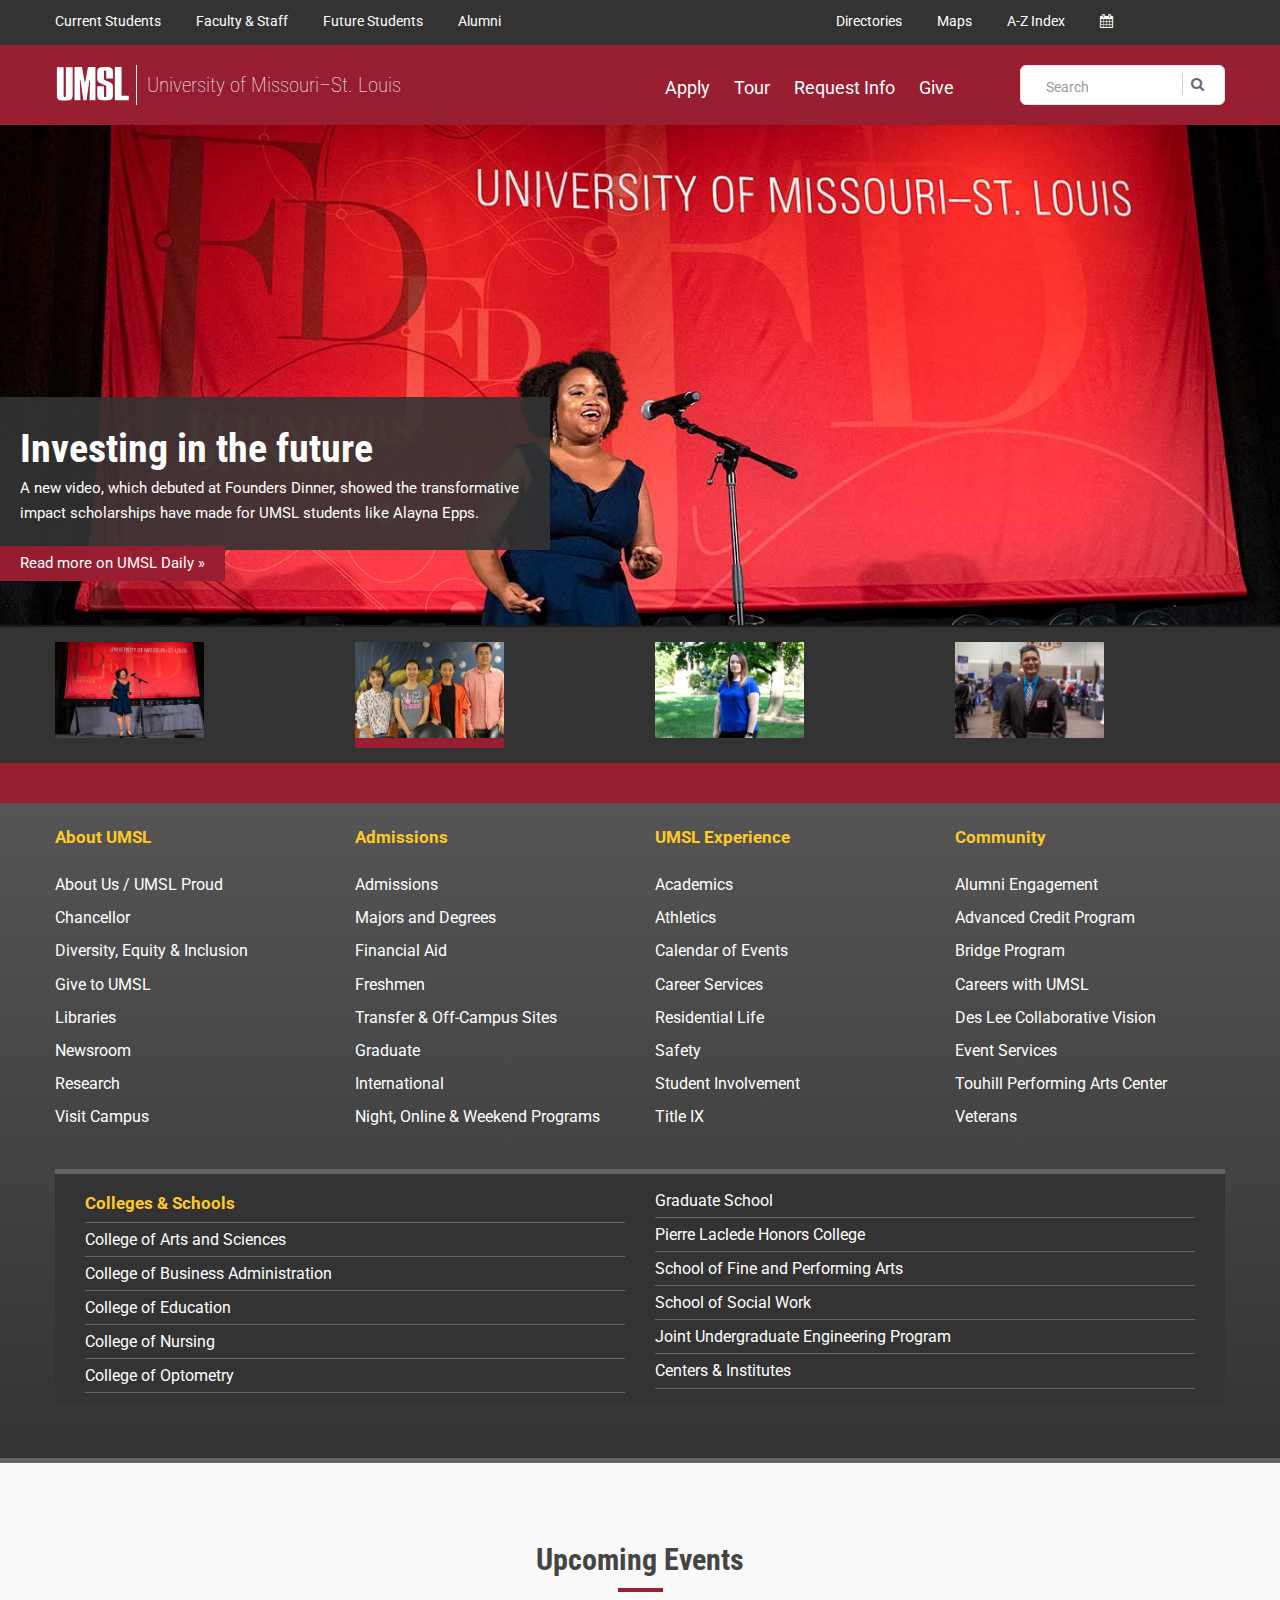
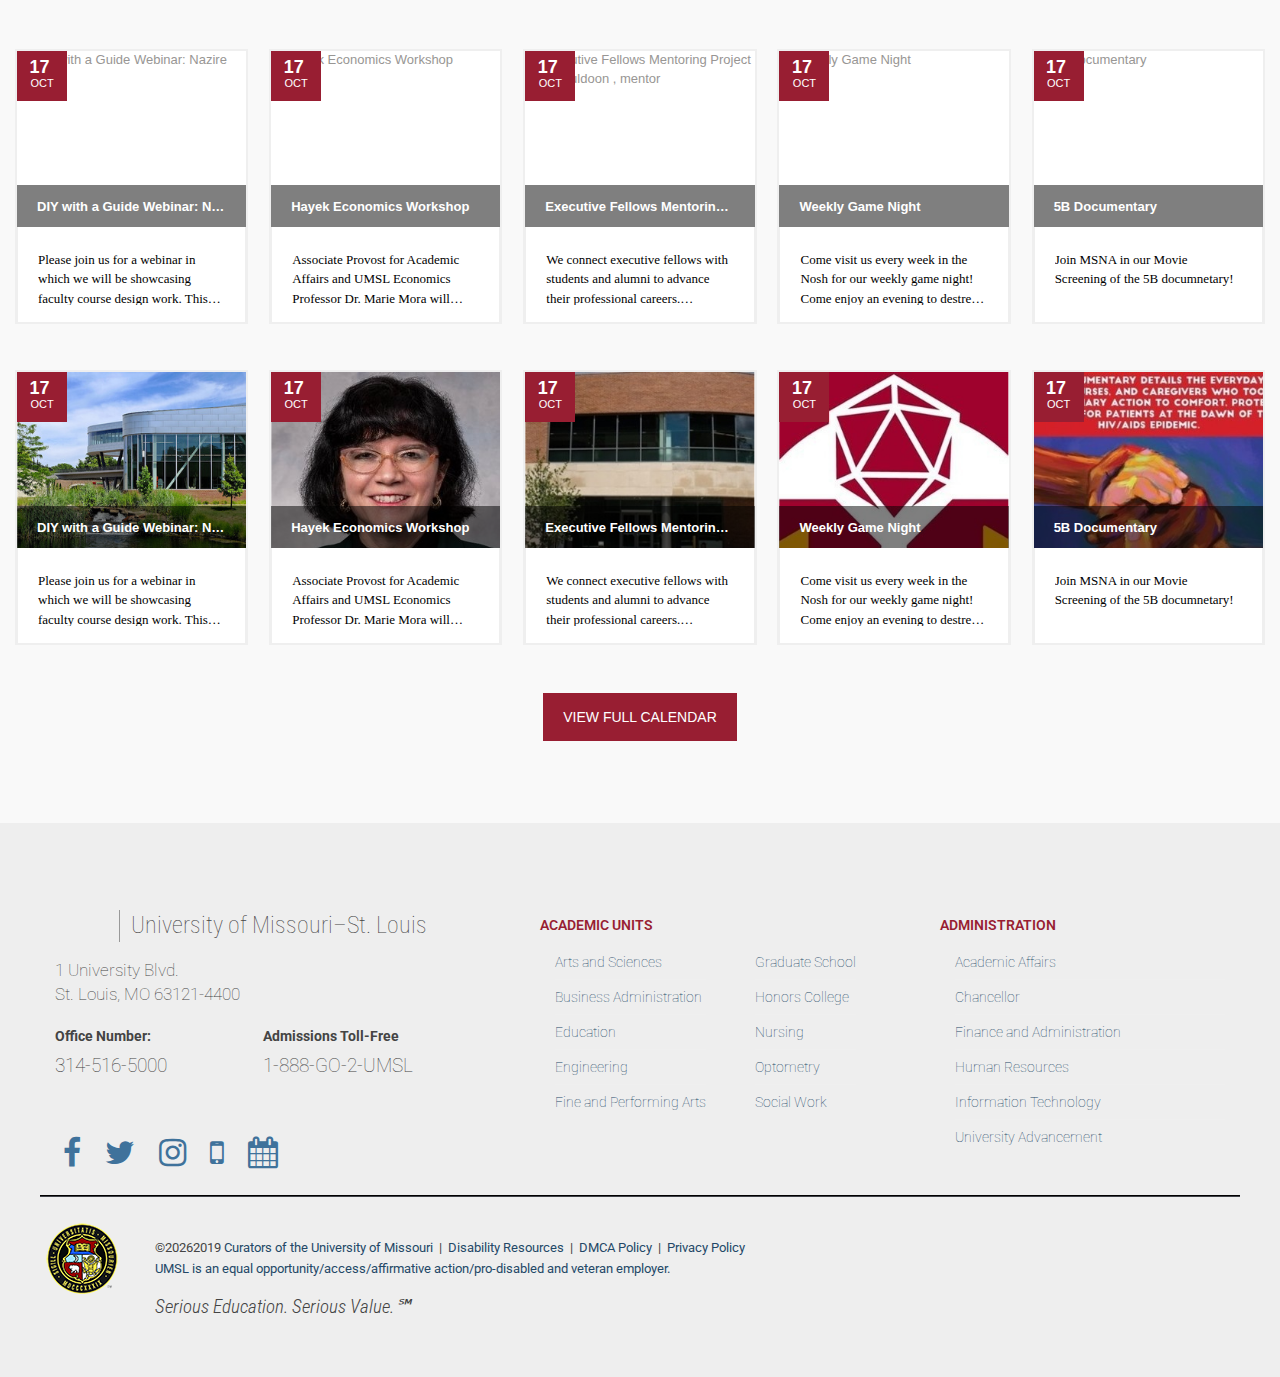
==== commit 514ecc2c: "Update University of Missouri-St. Louis.html" ====
--- a/University of Missouri-St. Louis.html
+++ b/University of Missouri-St. Louis.html
@@ -309,6 +309,46 @@
     </div>
 </div>
 </div>
+<style>
+    #campagin{
+        padding:20px;
+        background:#981e32;
+        width:100%;
+    }
+</style>
+
+<!--NEW SECTION-->
+    <div id="campagin">
+
+    </div>
+
+<!--END NEW SECTION-->
+
+
+
+
+
+
+
+
+
+
+
+
+
+
+
+
+
+
+
+
+
+
+
+
+
+
 
 
 
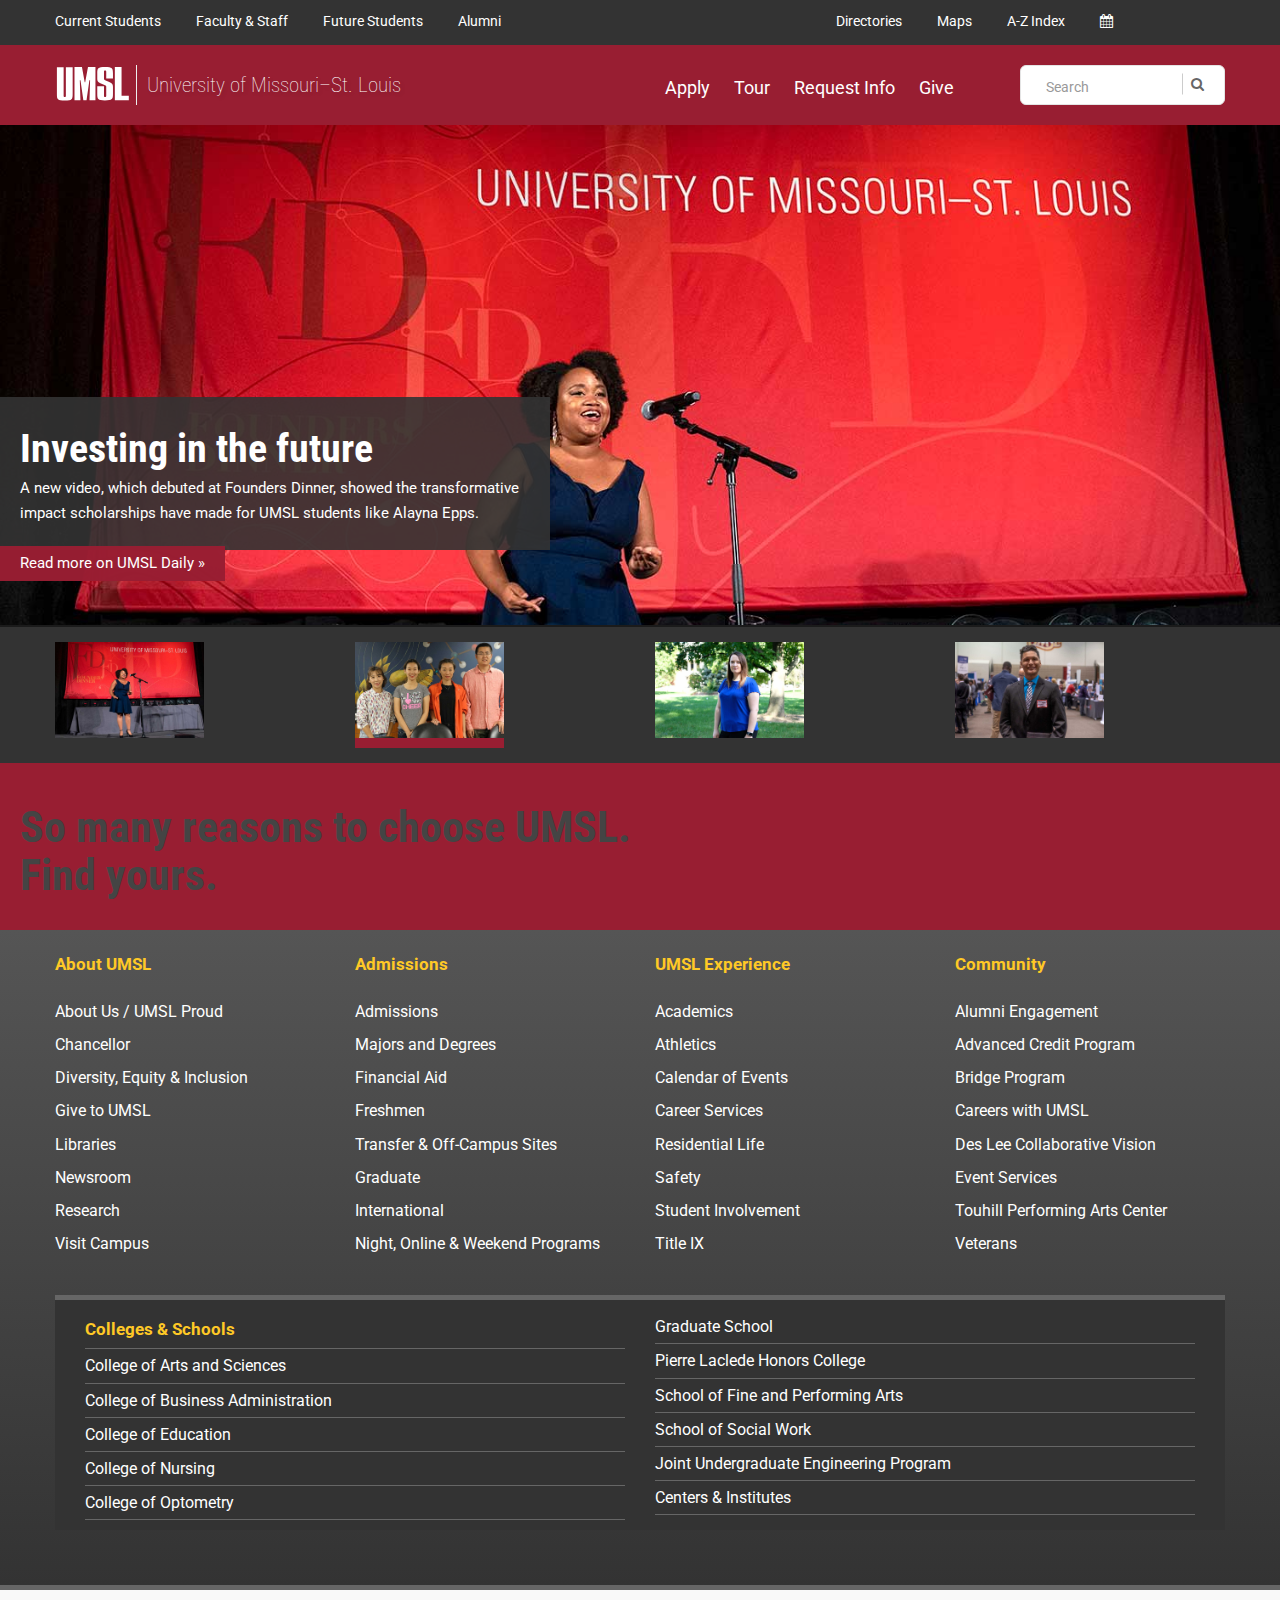
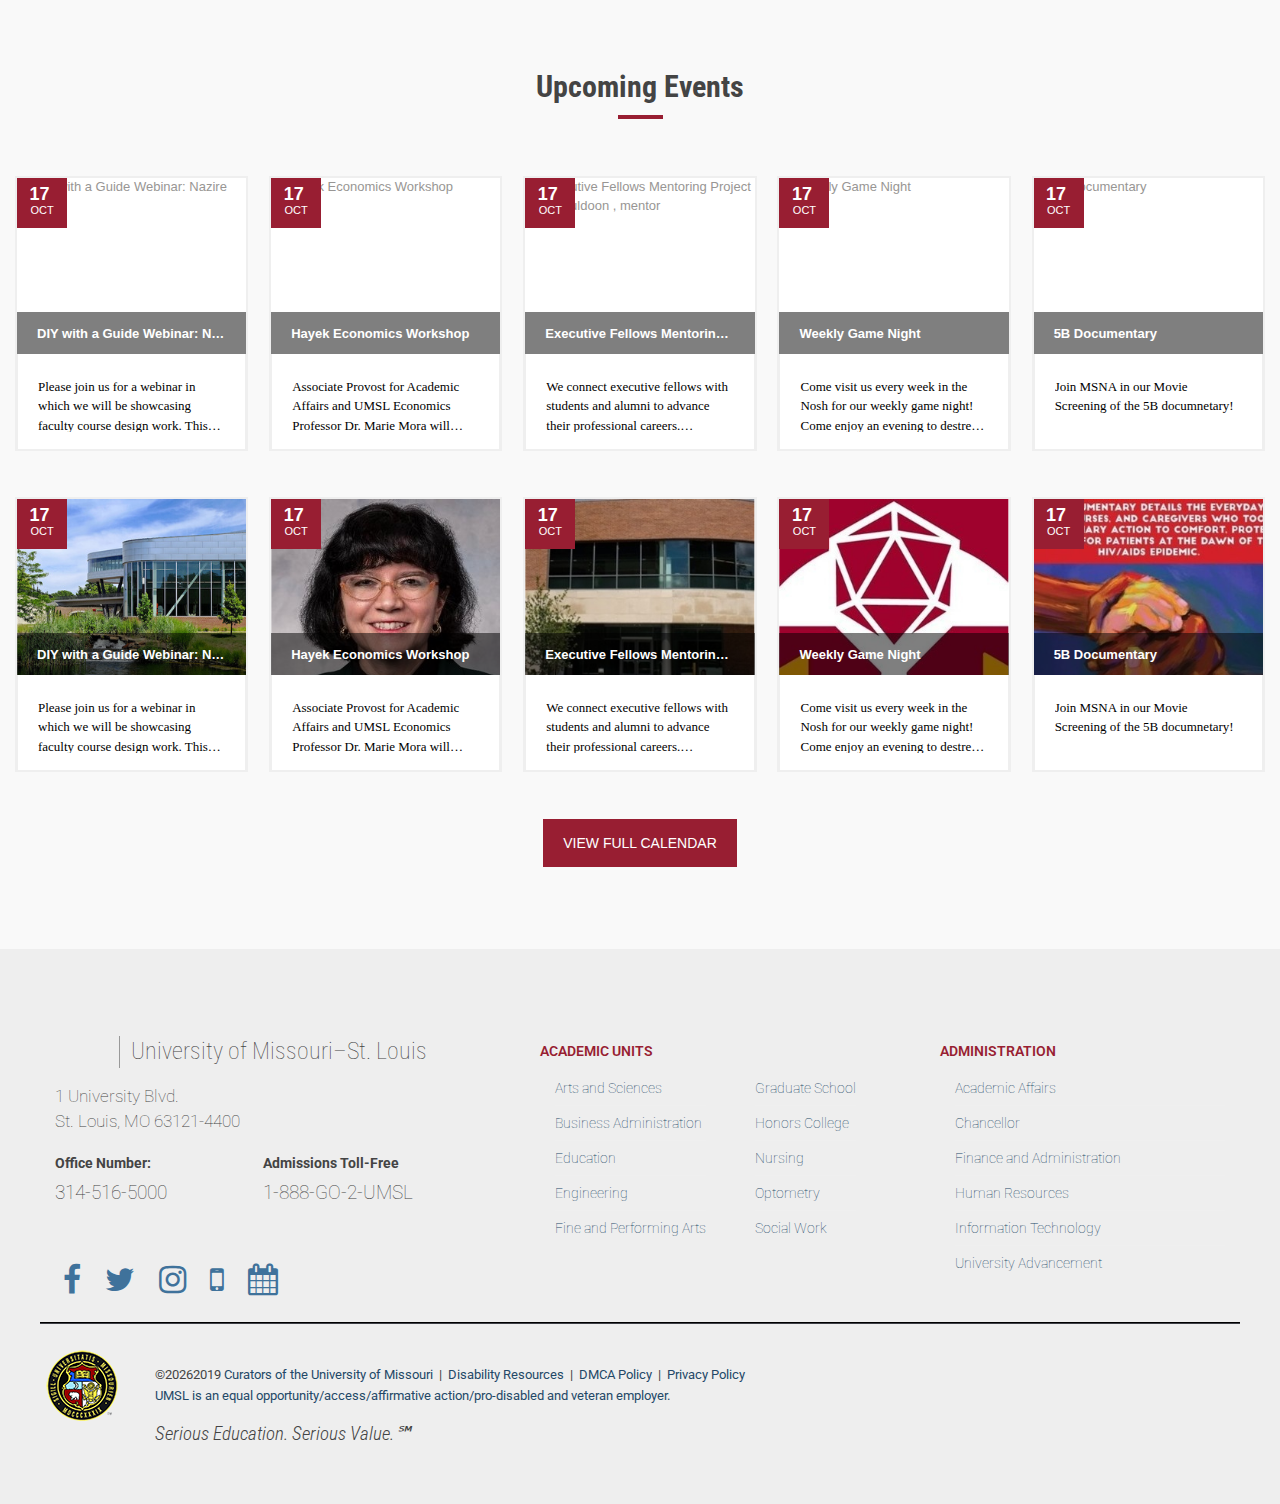
==== commit 2dc61f72: "Update University of Missouri-St. Louis.html" ====
--- a/University of Missouri-St. Louis.html
+++ b/University of Missouri-St. Louis.html
@@ -319,7 +319,11 @@
 
 <!--NEW SECTION-->
     <div id="campagin">
-
+        <div class="cta-intro">
+            <h1>So many reasons to choose UMSL.<br>
+                Find yours.
+            </h1>
+        </div>
     </div>
 
 <!--END NEW SECTION-->
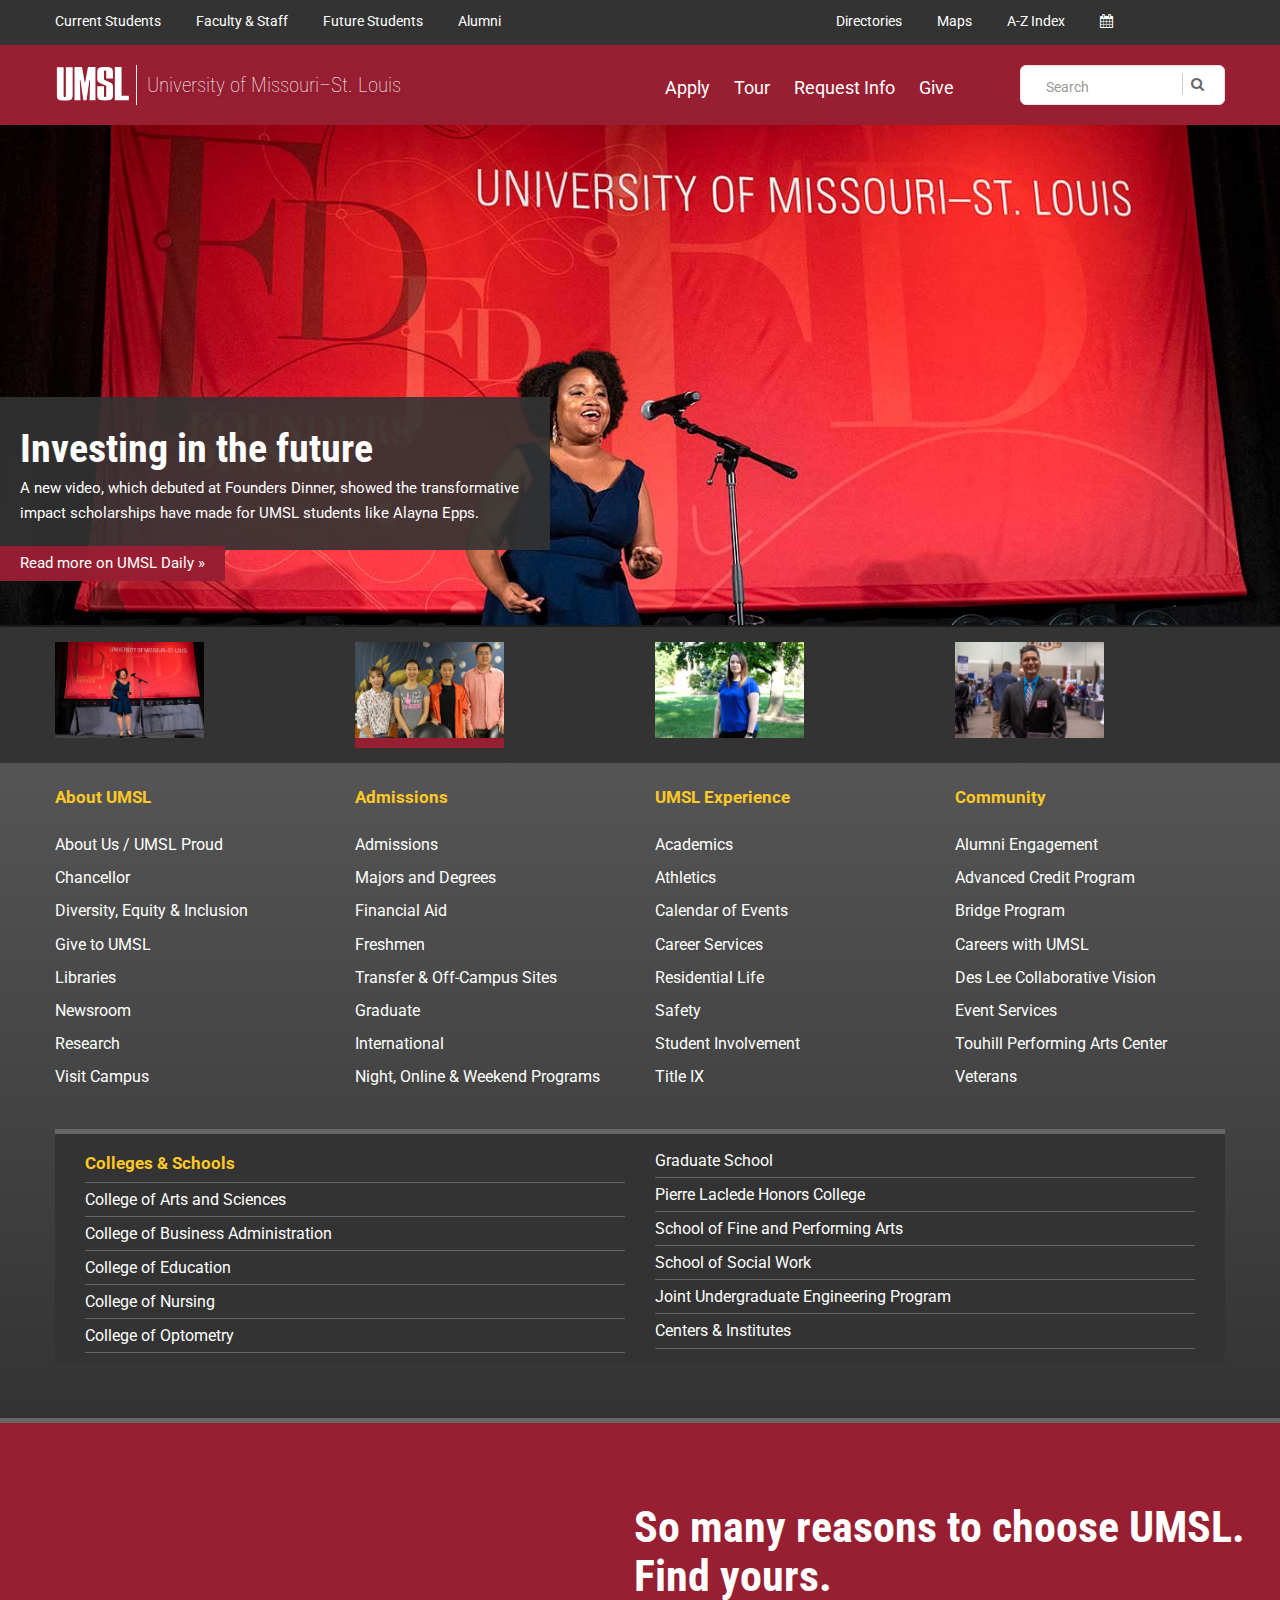
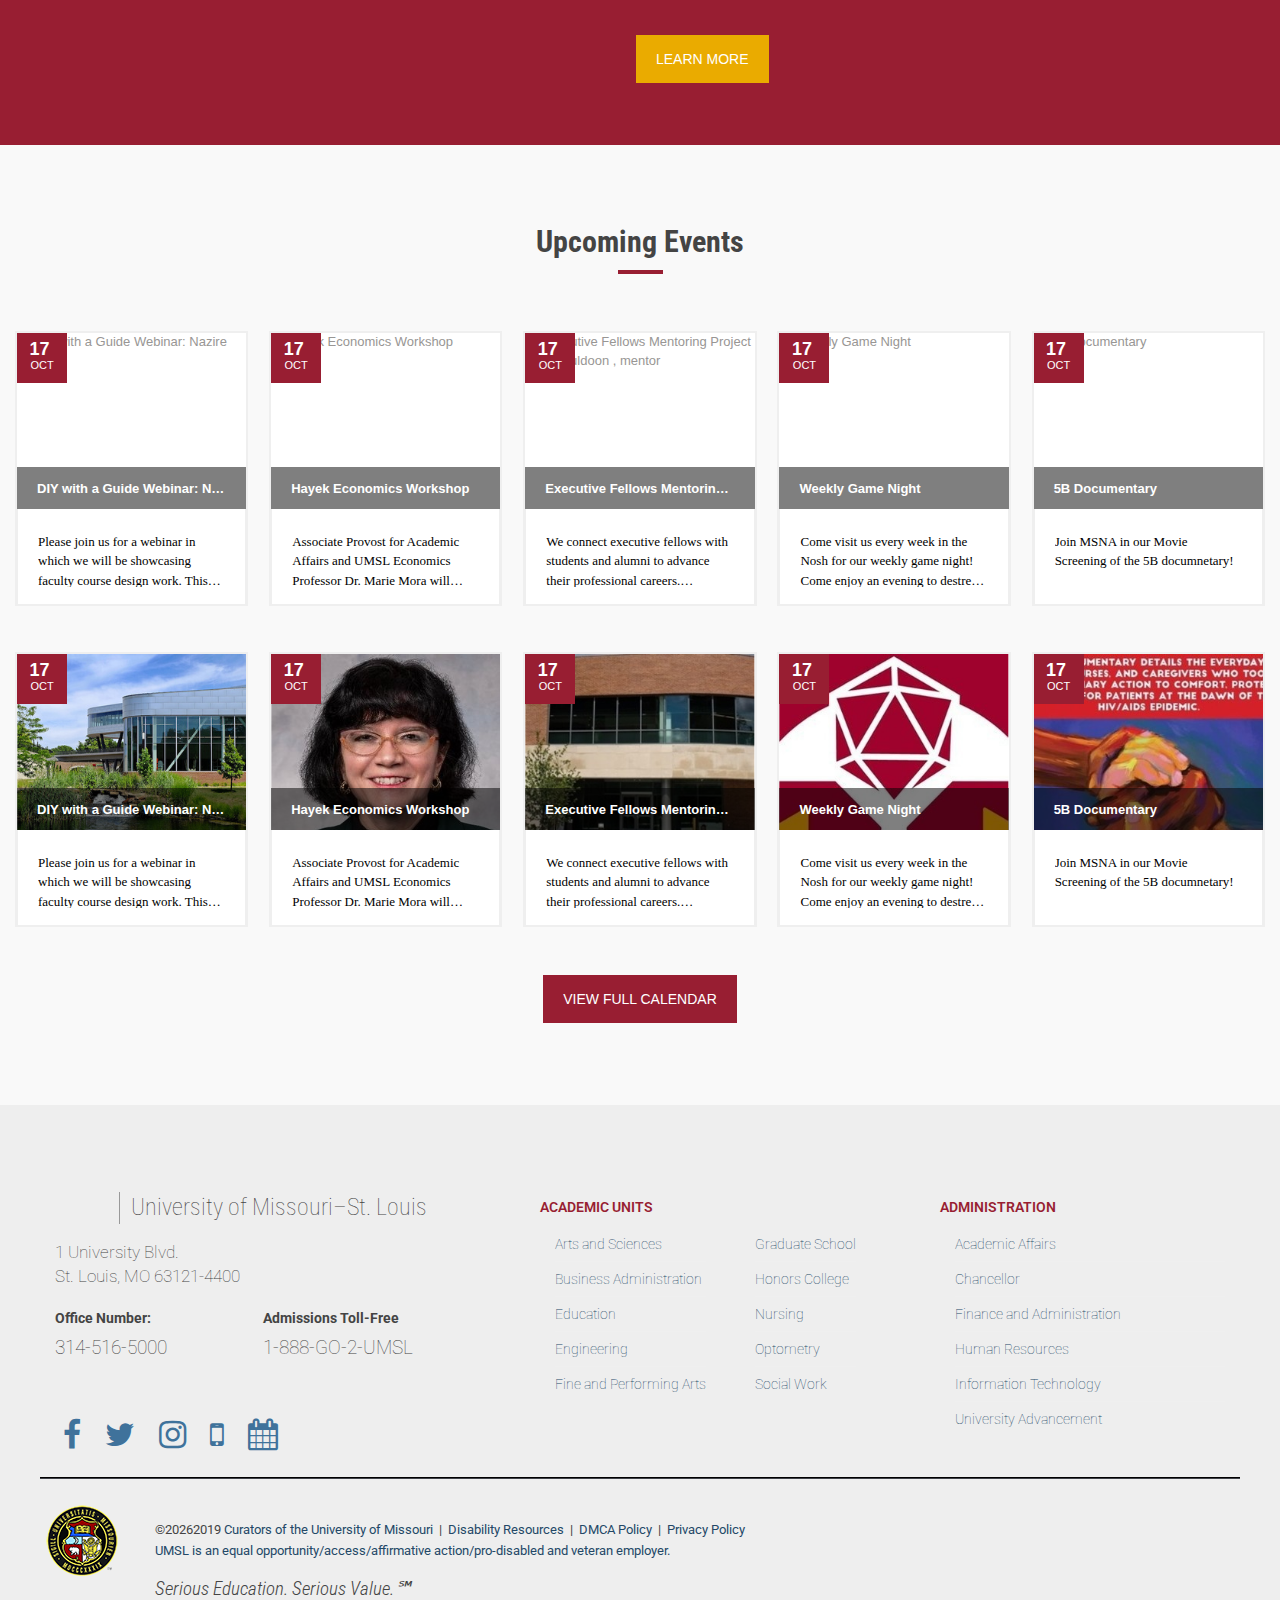
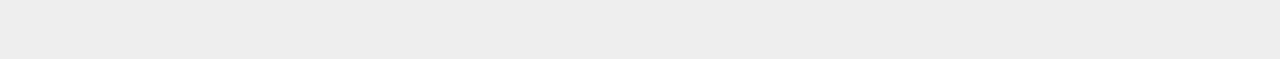
==== commit b6c1bc98: "Update University of Missouri-St. Louis.html" ====
--- a/University of Missouri-St. Louis.html
+++ b/University of Missouri-St. Louis.html
@@ -309,24 +309,7 @@
     </div>
 </div>
 </div>
-<style>
-    #campagin{
-        padding:20px;
-        background:#981e32;
-        width:100%;
-    }
-</style>
-
-<!--NEW SECTION-->
-    <div id="campagin">
-        <div class="cta-intro">
-            <h1>So many reasons to choose UMSL.<br>
-                Find yours.
-            </h1>
-        </div>
-    </div>
-
-<!--END NEW SECTION-->
+
 
 
 
@@ -536,7 +519,35 @@
     </div>
 </div>
 		
-
+<style>
+    #campagin{
+        padding:60px;
+        background:#981e32;
+        width:100%;
+        color:#fff;
+    }
+    .cta-intro{
+        float:right;
+    }
+    .cta-intro h1{
+        color:#fff;
+    }
+
+</style>
+
+<!--NEW SECTION-->
+    <div id="campagin">
+        <div class="container">
+        <div class="cta-intro">
+                <h1>So many reasons to choose UMSL.<br>
+                Find yours.
+                </h1><br>
+                <a class="button button-give" href="https://mygateway.umsl.edu" style="width: auto;"> Learn More</a>
+             </div>
+        </div>
+    </div>
+
+<!--END NEW SECTION-->
 		
 
 <div id="localist-widget">
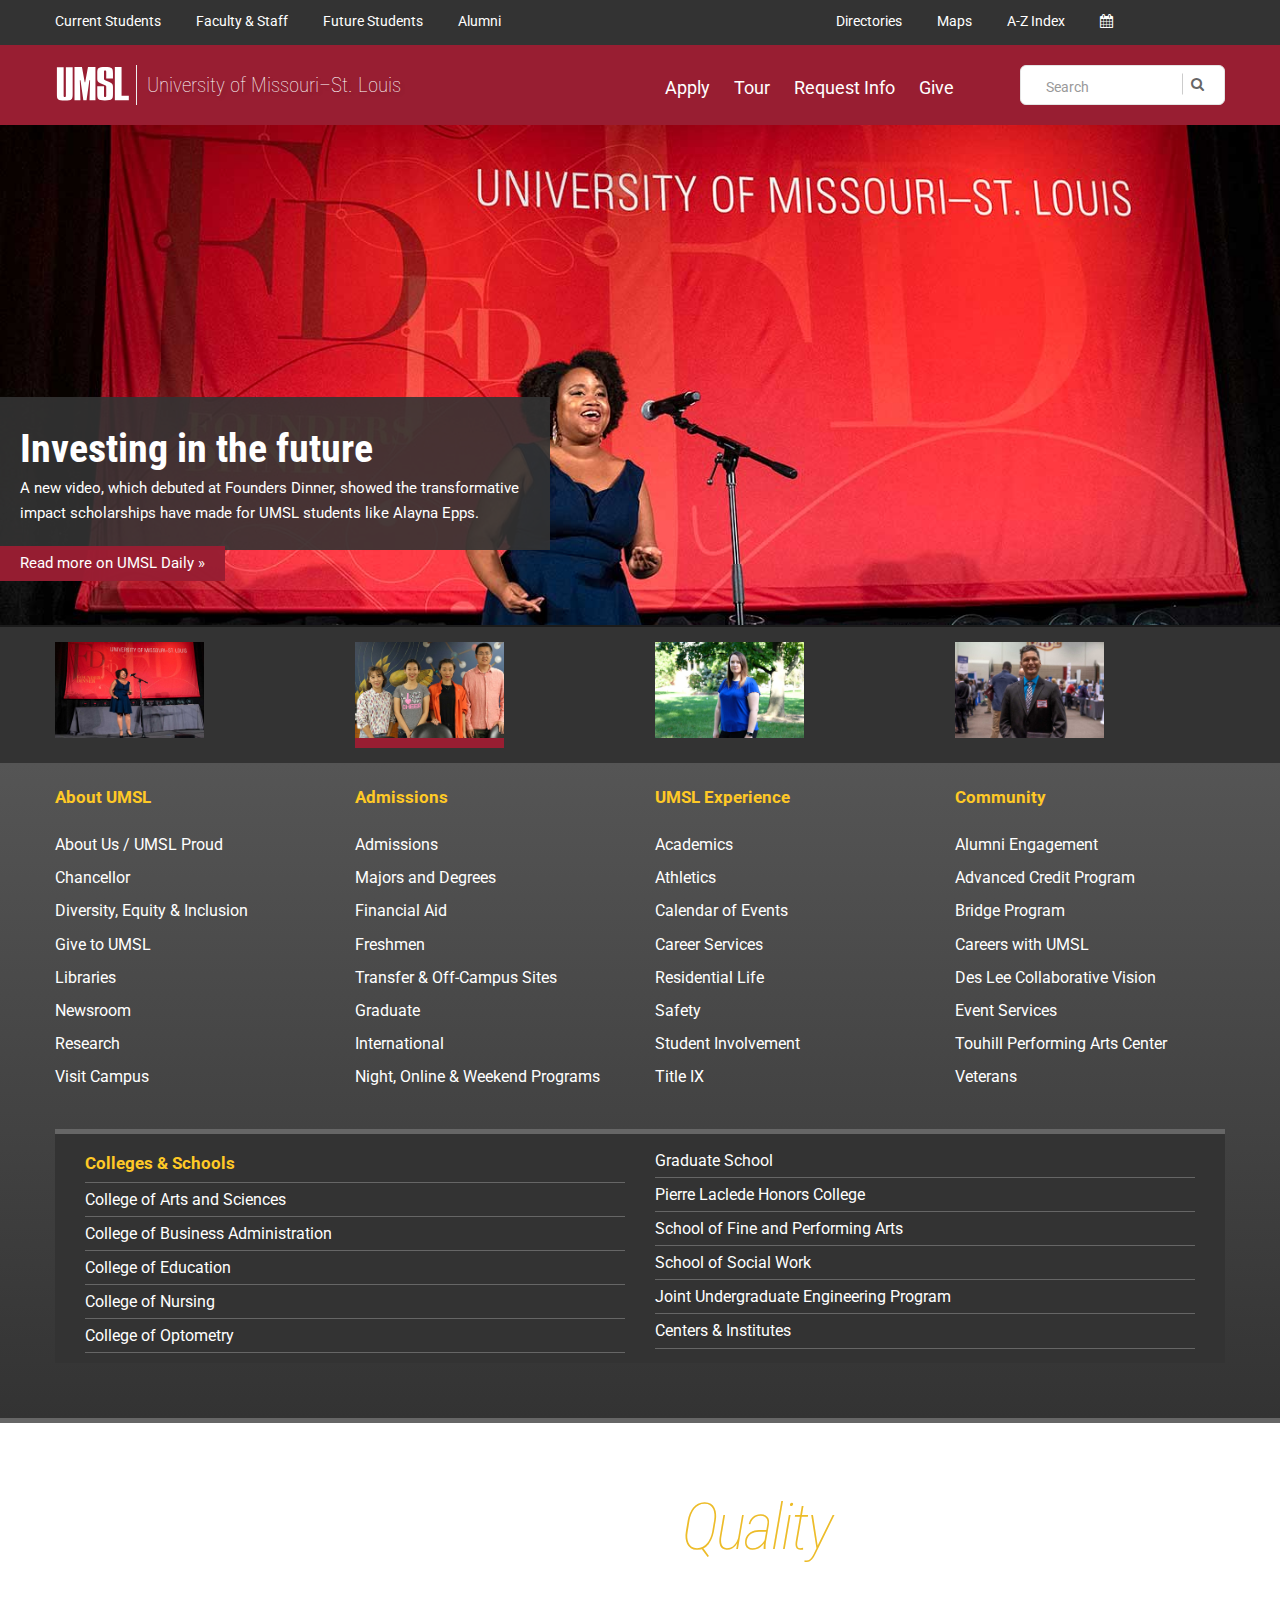
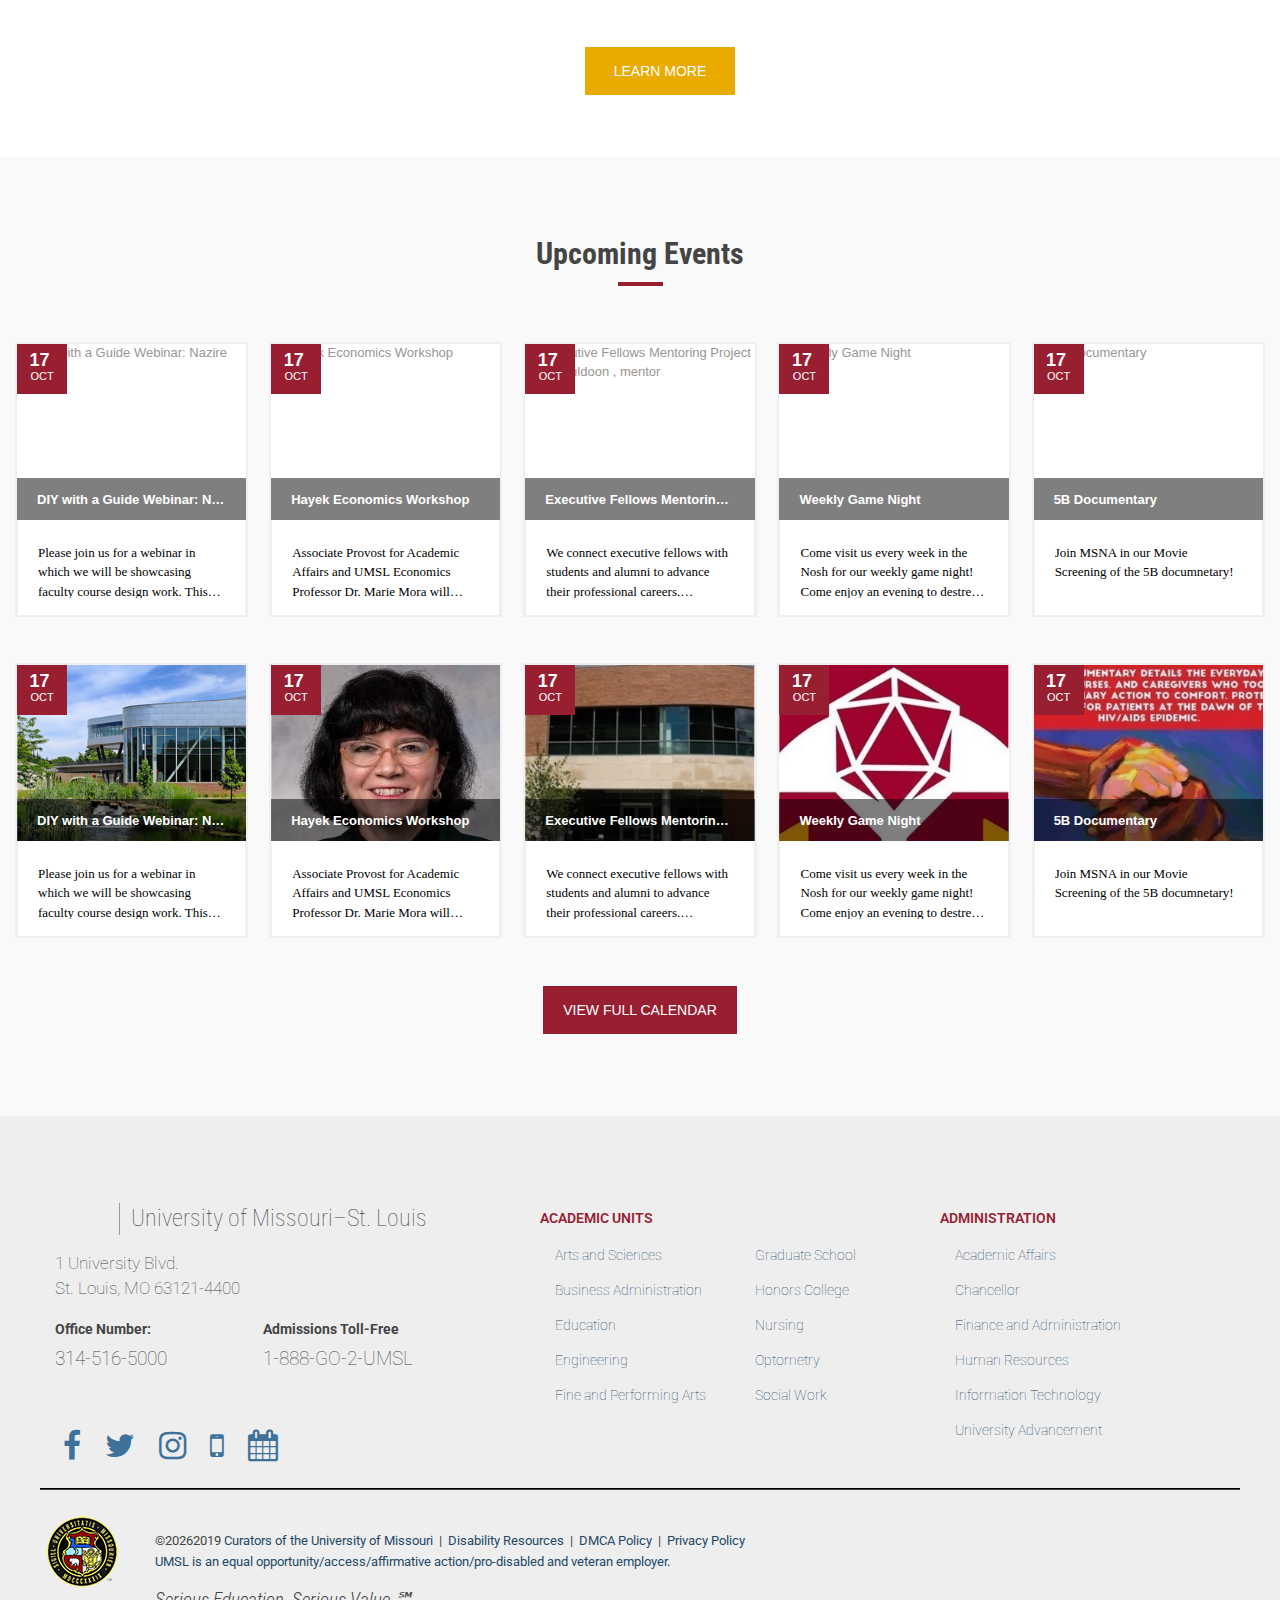
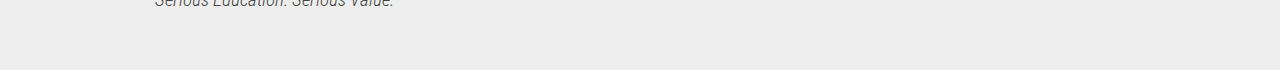
==== commit 4dcd91f3: "newq" ====
--- a/University of Missouri-St. Louis.html
+++ b/University of Missouri-St. Louis.html
@@ -1,6 +1,7 @@
 <!DOCTYPE html>
 <!-- saved from url=(0016)http://umsl.edu/ -->
 <html xmlns="http://www.w3.org/1999/xhtml" amp="" lang="en"><head><meta http-equiv="Content-Type" content="text/html; charset=UTF-8">
+
 		<link href="http://www.umsl.edu/files/images/apple-touch-icon-57x57.png" rel="apple-touch-icon" sizes="57x57">
 		<link href="http://www.umsl.edu/files/images/apple-touch-icon-114x114.png" rel="apple-touch-icon" sizes="114x114">
 		<link href="http://www.umsl.edu/files/images/apple-touch-icon-72x72.png" rel="apple-touch-icon" sizes="72x72">
@@ -53,7 +54,13 @@
             })(window,document,'script','dataLayer','GTM-KR3J57');</script>
 		<!-- End Google Tag Manager -->
         
-	<script async="true" type="text/javascript" src="./University of Missouri-St. Louis_files/roundtrip.js"></script></head>
+	<script async="true" type="text/javascript" src="./University of Missouri-St. Louis_files/roundtrip.js"></script>
+
+
+<link href="https://fonts.googleapis.com/css?family=Roboto+Condensed:300i,400,700&display=swap" rel="stylesheet">
+
+
+</head>
 	<body>
 		<!-- Google Tag Manager (noscript) -->
 		<noscript>
@@ -518,19 +525,99 @@
         </div>
     </div>
 </div>
-		
+
+
 <style>
-    #campagin{
-        padding:60px;
-        background:#981e32;
-        width:100%;
-        color:#fff;
-    }
-    .cta-intro{
-        float:right;
-    }
-    .cta-intro h1{
-        color:#fff;
+    #campagin {
+        padding: 60px;
+        background: url(red-billboard-background.jpg);
+        background-position: center center;
+        background-size: cover;
+        width: 100%;
+        color: #fff;
+    }
+    #campagin h3 {
+        float: left;
+        display: inline-block;
+        color: #fff;
+        width: 100%;
+        text-align: center;
+    }
+    #campagin button {
+        margin-top: 20px;
+    }
+    .campagin-cta {
+        margin: 0px;
+        text-align: center;
+    }
+    .cta-intro {
+        margin: 0 auto;
+        width: 55%;
+        clear: both;
+    }
+    .cta-intro h1 {
+        color: #fff;
+        font-size: 3em;
+        font-family: 'Roboto Condensed', sans-serif;
+        float: left;
+    }
+    .quotes {
+        display: none;
+        color: #eab002;
+        font-family: 'Roboto Condensed', sans-serif;
+        font-style: italic;
+        font-weight: lighter;
+        font-size: 4em;
+        letter-spacing: -2px;
+        line-height: 1.4;
+    }
+    .quote-container {
+        float: left;
+        margin-left: 10px;
+    }
+    @media (max-width:1200px) {
+        .cta-intro {
+            width: 70%;
+        }
+    }
+    @media (max-width:991px) {
+        #campagin {
+            padding: 40px;
+        }
+        .cta-intro h1 {
+            font-size: 2.4em;
+        }
+        .cta-intro h2 {
+            font-size: 4em;
+        }
+    }
+    @media (max-width:767px) {
+        #campagin {
+            padding: 20px;
+        }
+        #campagin button {
+            padding: 10px;
+            margin-top: 20px;
+            float: left;
+        }
+        #campagin h3 {
+            text-align: left;
+            font-size: 1.3em;
+        }
+        .cta-intro {
+            width: 100%;
+        }
+        .cta-intro h1 {
+            font-size: 1.9em;
+            margin-bottom: 0px;
+        }
+        .cta-intro h2 {
+            font-size: 3.5em;
+        }
+        .quote-container {
+            margin-left: 5px;
+        }
+
     }
 
 </style>
@@ -538,12 +625,22 @@
 <!--NEW SECTION-->
     <div id="campagin">
         <div class="container">
-        <div class="cta-intro">
-                <h1>So many reasons to choose UMSL.<br>
-                Find yours.
-                </h1><br>
-                <a class="button button-give" href="https://mygateway.umsl.edu" style="width: auto;"> Learn More</a>
+        <div class="cta-intro clearfix">
+               <h1>Choose UMSL for</h1>
+               <div class="quote-container">
+<h2 class="quotes">Quality</h2>
+<h2 class="quotes">Affordability</h2>
+<h2 class="quotes">Scholarships</h2>
+<h2 class="quotes">Flexibility</h2>
+<h2 class="quotes">Diversity</h2>
+<h2 class="quotes">Connections</h2>
              </div>
+         </div>
+
+             <div class="campagin-cta">
+             <h3>So many reasons to choose UMSL. Find yours</h3>
+             <a href="umsl.edu/choose" title="Choose UMSL"><button class="button button-give" type="button">Learn More</button></a>
+         </div>
         </div>
     </div>
 
@@ -747,6 +844,27 @@
 	<script src="./University of Missouri-St. Louis_files/jquery.blueimp-gallery.min.js"></script>
 	<script async="async" src="./University of Missouri-St. Louis_files/ping">/**/</script>
 	<script async="https://cdn.ampproject.org/v0.js"></script>
+
+
+<script type="text/javascript">
+    (function() {
+
+    var quotes = $(".quotes");
+    var quoteIndex = -1;
+    
+    function showNextQuote() {
+        ++quoteIndex;
+        quotes.eq(quoteIndex % quotes.length)
+            .fadeIn(1000)
+            .delay(1000)
+            .fadeOut(1000, showNextQuote);
+    }
+    
+    showNextQuote();
+    
+})();
+</script>
+
 	<script type="text/javascript">
         adroll_adv_id = "WCOPKJ75PRHJTGY5FSBLGW";
         adroll_pix_id = "FLWLPIHPVNDSHKV7TOISE6";
